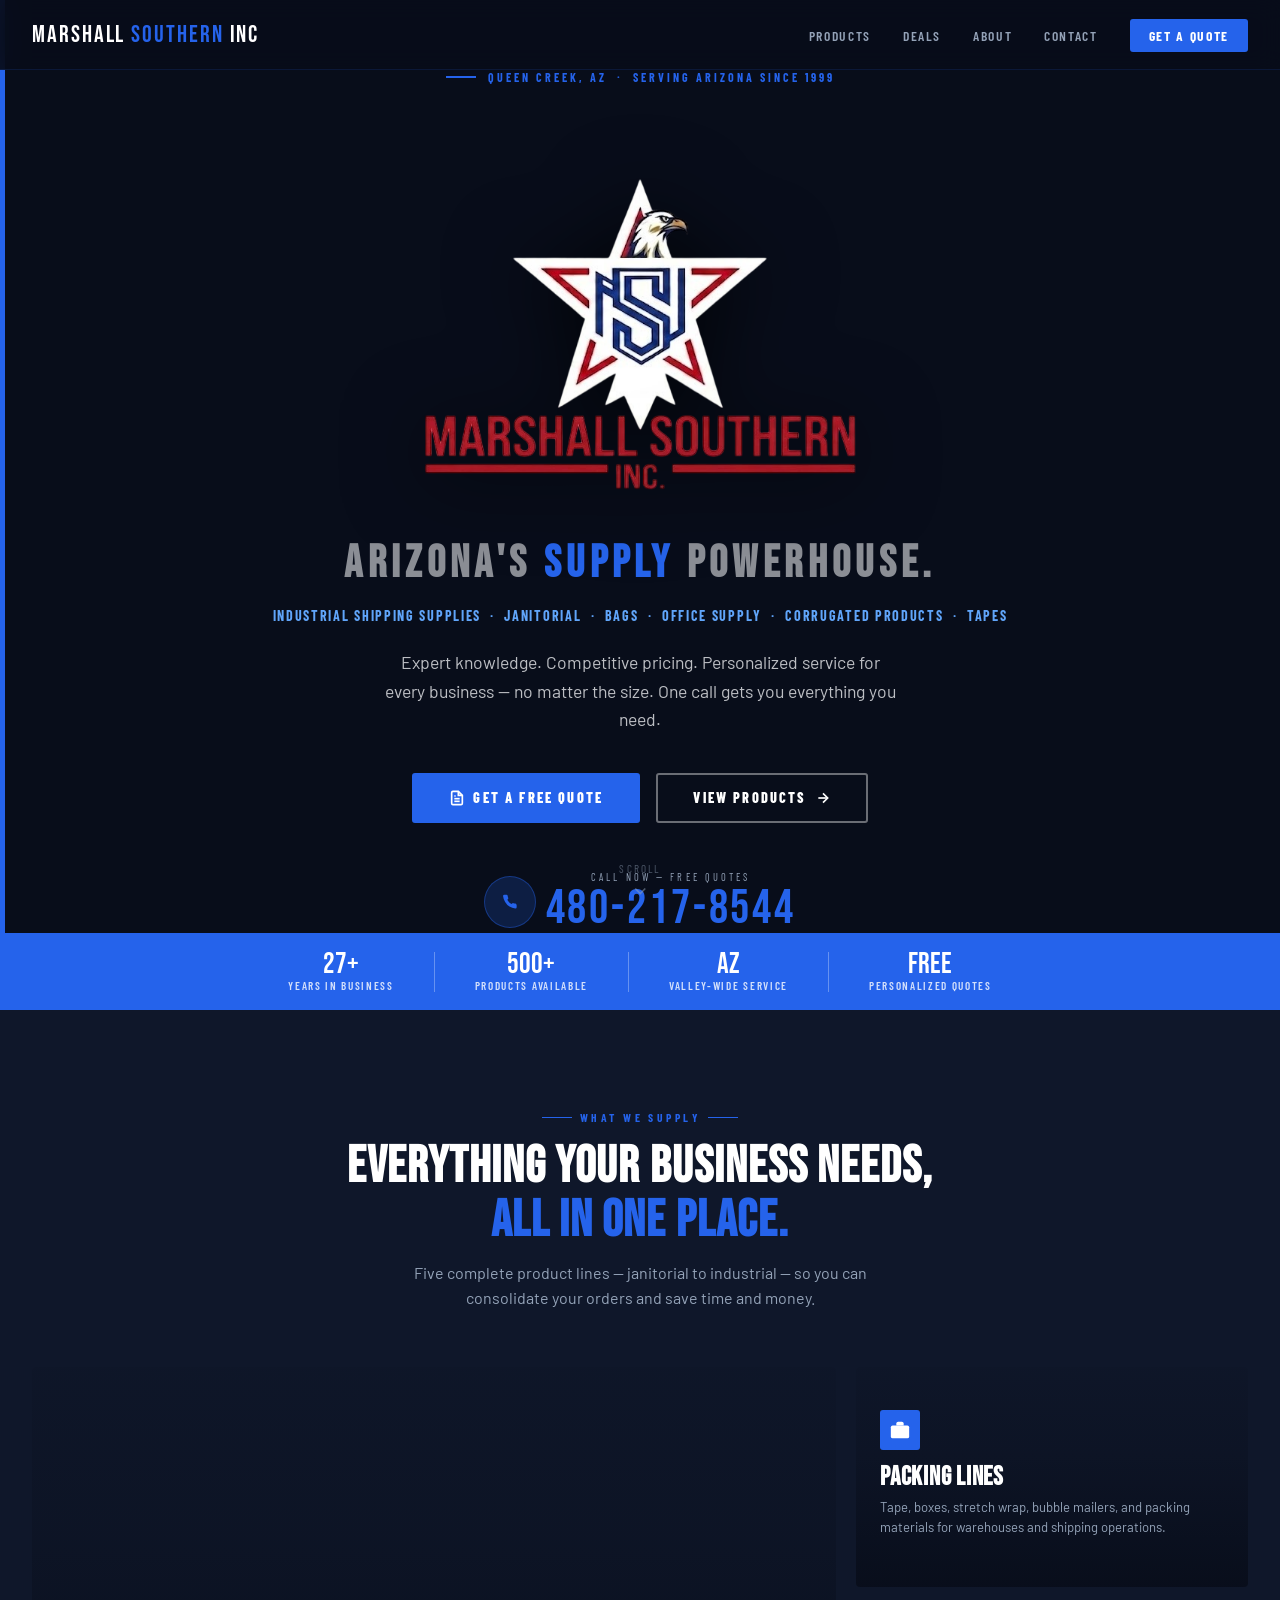
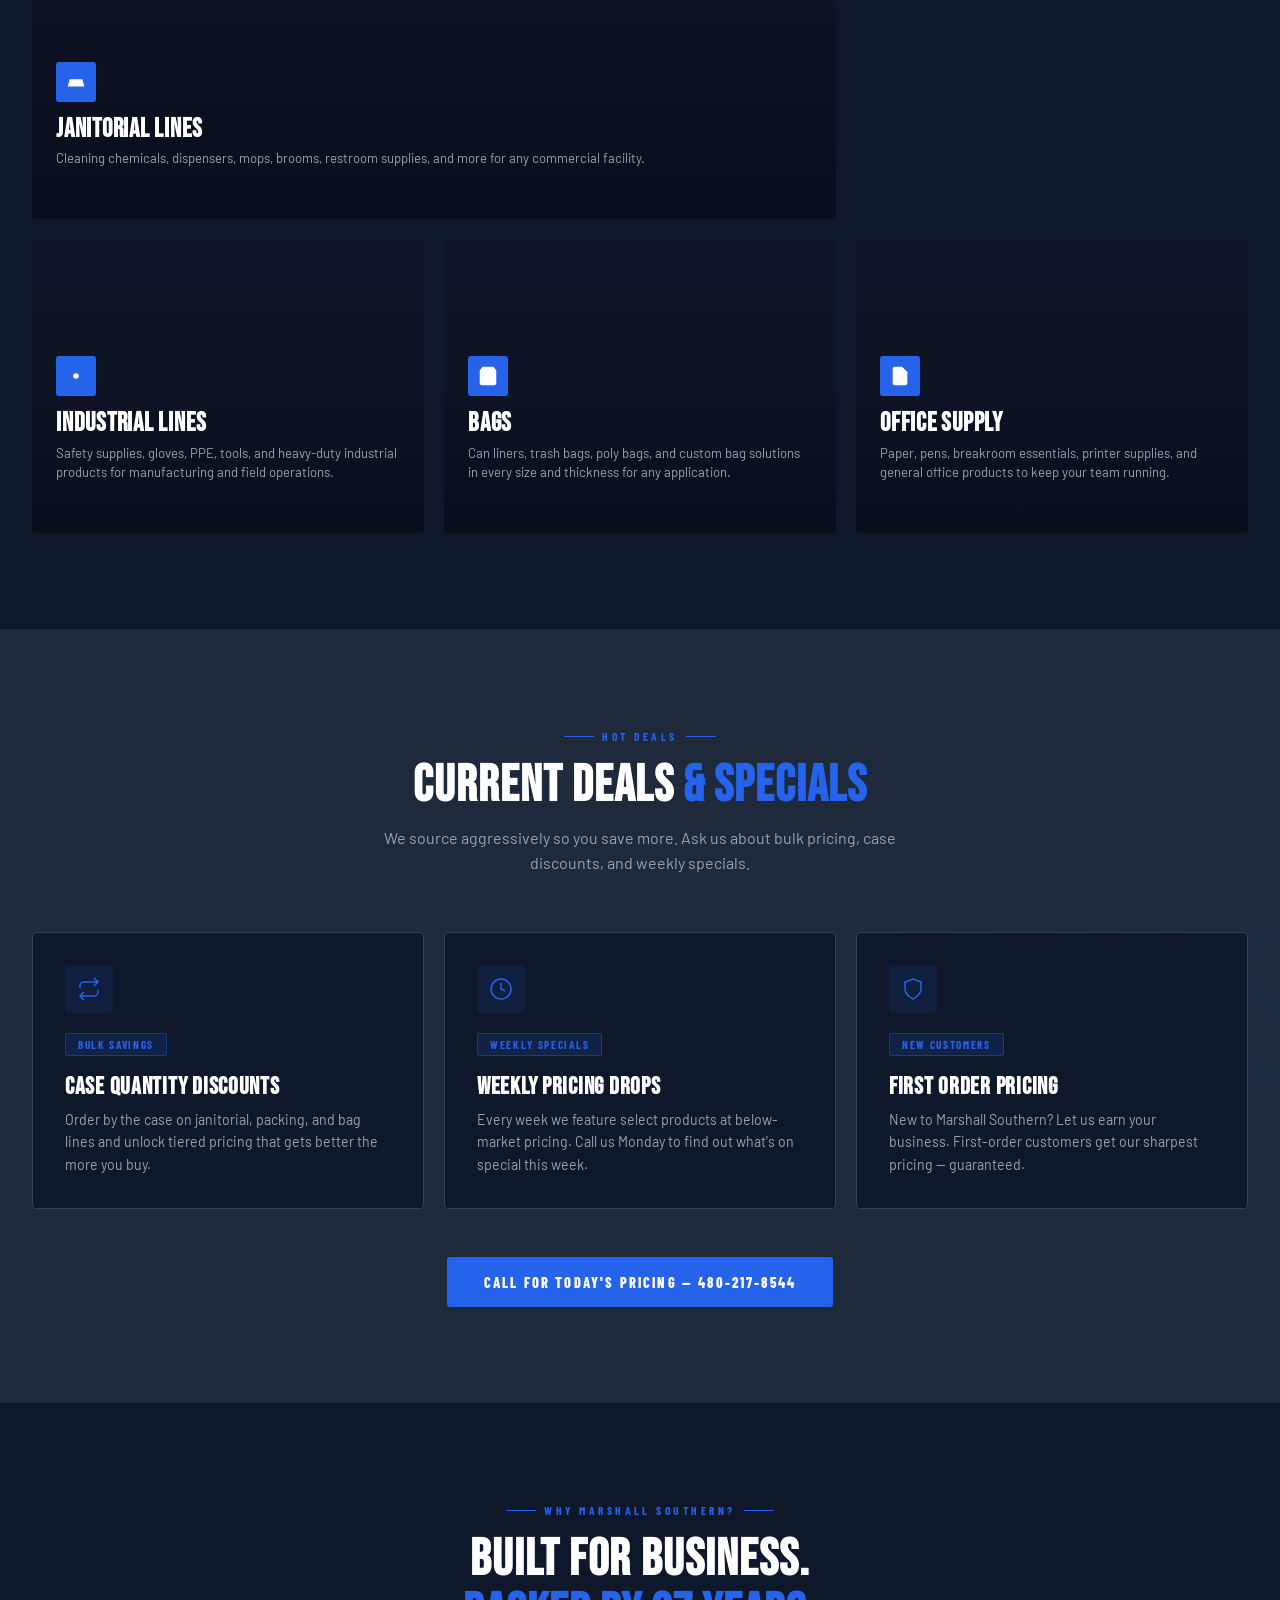
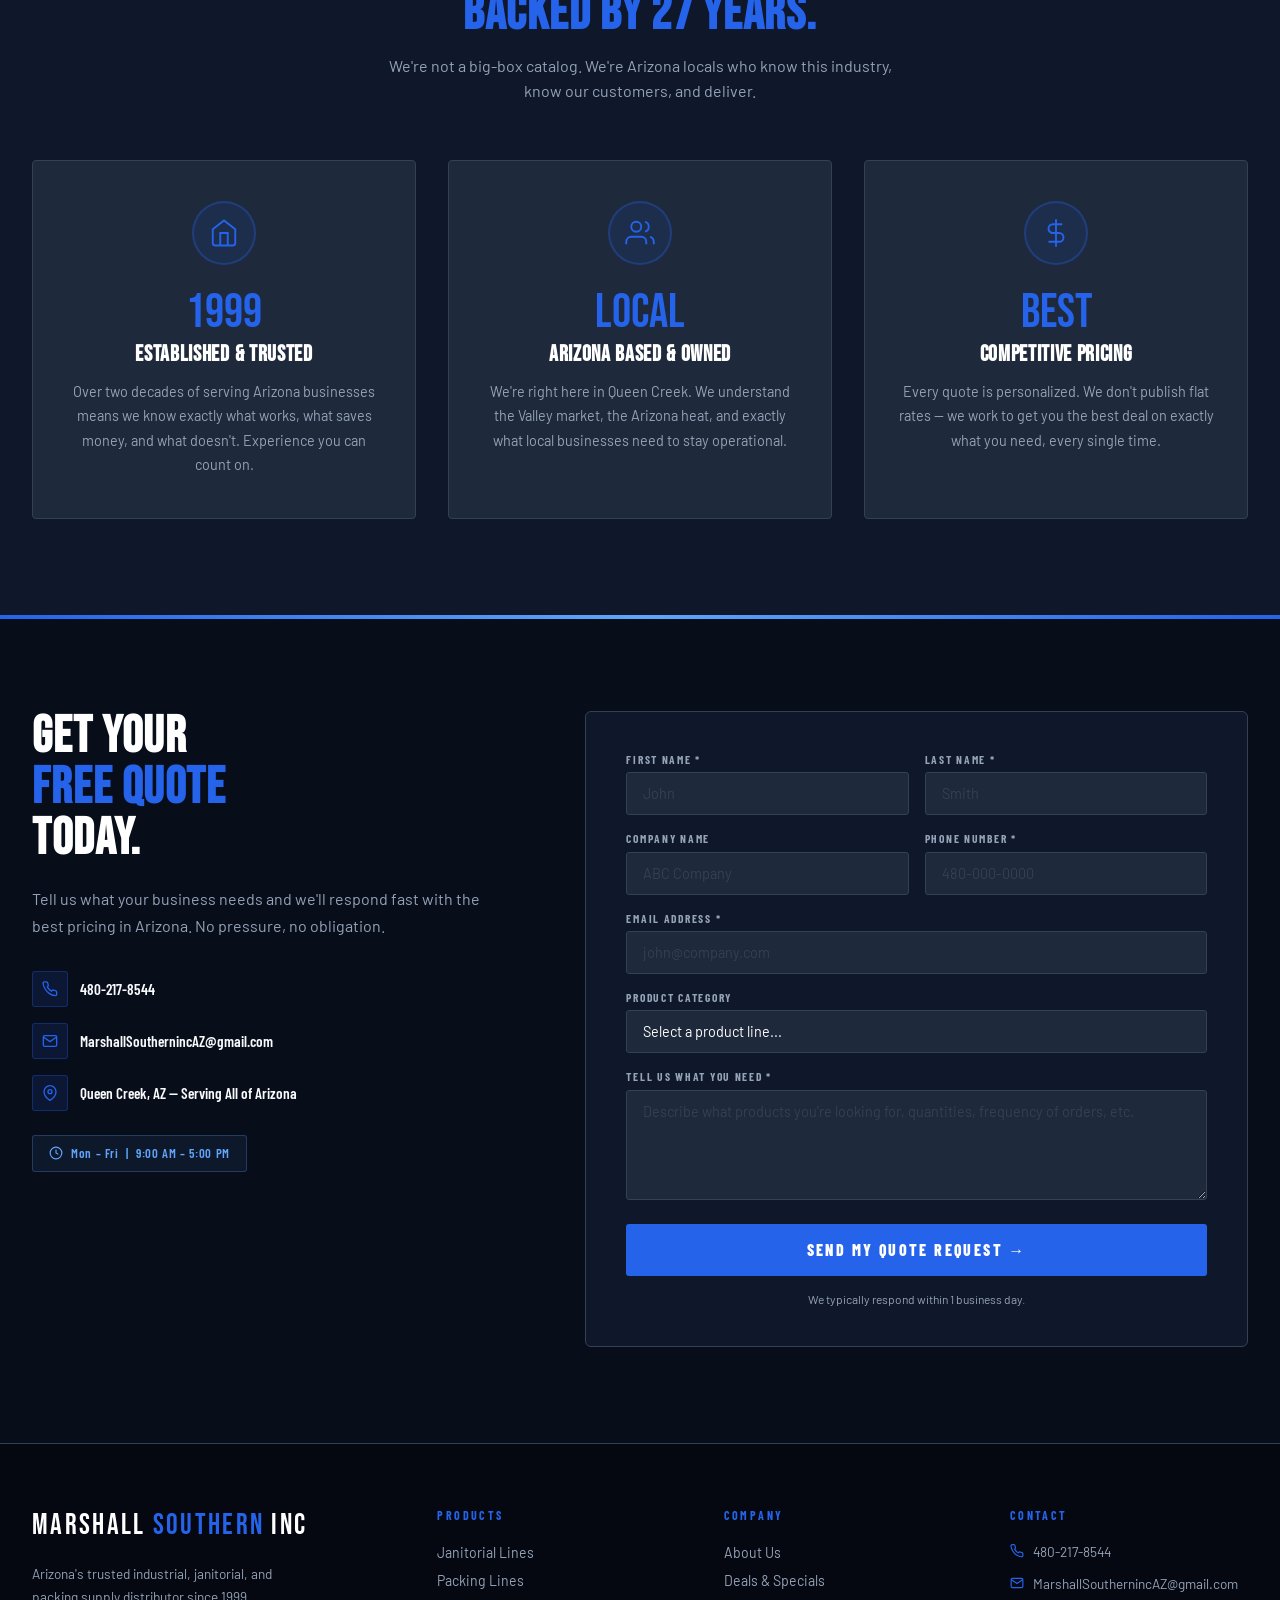
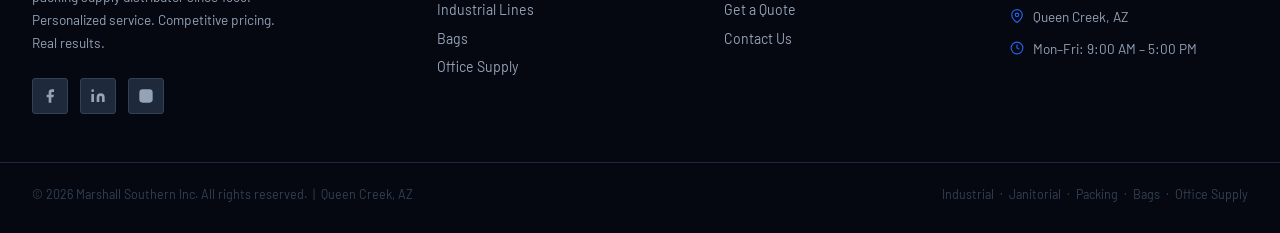
==== index.html @ 09cfb77e "Force hero categories to single line Co-Authored-By: Claude Sonnet 4.6 <noreply@anthropic.com>" ====
<!DOCTYPE html>
<html lang="en">
<head>
  <meta charset="UTF-8">
  <meta name="viewport" content="width=device-width, initial-scale=1.0">

  <!-- ── PRIMARY SEO ── -->
  <title>Marshall Southern Inc | Industrial, Janitorial &amp; Packing Supplies | Queen Creek, AZ</title>
  <meta name="description" content="Marshall Southern Inc is Arizona's trusted industrial, janitorial, and packing supply distributor since 1999. Serving Queen Creek and the entire Valley with competitive pricing and personalized quotes. Call 480-217-8544.">
  <meta name="keywords" content="industrial supply Queen Creek AZ, janitorial supplies Arizona, packing supplies Phoenix, industrial distributor Arizona, cleaning supplies Queen Creek, office supply distributor AZ, bags distributor Arizona, Marshall Southern">
  <meta name="robots" content="index, follow">
  <meta name="author" content="Marshall Southern Inc">
  <link rel="canonical" href="https://marshallsoutherninc.com/">

  <!-- ── GEO / LOCAL SEO ── -->
  <meta name="geo.region" content="US-AZ">
  <meta name="geo.placename" content="Queen Creek, Arizona">
  <meta name="geo.position" content="33.2481;-111.6341">
  <meta name="ICBM" content="33.2481, -111.6341">

  <!-- ── OPEN GRAPH (social sharing) ── -->
  <meta property="og:type" content="website">
  <meta property="og:url" content="https://marshallsoutherninc.com/">
  <meta property="og:title" content="Marshall Southern Inc | Industrial &amp; Janitorial Supply | Queen Creek, AZ">
  <meta property="og:description" content="Arizona's go-to industrial, janitorial, and packing supply distributor since 1999. Competitive pricing. Personalized quotes. Serving the entire Valley from Queen Creek, AZ.">
  <meta property="og:image" content="https://marshallsoutherninc.com/logo.png">
  <meta property="og:site_name" content="Marshall Southern Inc">
  <meta property="og:locale" content="en_US">

  <!-- ── TWITTER CARD ── -->
  <meta name="twitter:card" content="summary_large_image">
  <meta name="twitter:title" content="Marshall Southern Inc | Industrial &amp; Janitorial Supply | Queen Creek, AZ">
  <meta name="twitter:description" content="Arizona's trusted industrial, janitorial, and packing supply distributor since 1999. Call 480-217-8544 for a free personalized quote.">
  <meta name="twitter:image" content="https://marshallsoutherninc.com/logo.png">

  <!-- ── LOCAL BUSINESS SCHEMA (JSON-LD) ── -->
  <script type="application/ld+json">
  {
    "@context": "https://schema.org",
    "@type": "LocalBusiness",
    "@id": "https://marshallsoutherninc.com/",
    "name": "Marshall Southern Inc",
    "description": "Industrial, janitorial, packing, bags, and office supply distributor serving Queen Creek and all of Arizona since 1999. Competitive pricing and personalized quotes for businesses of all sizes.",
    "url": "https://marshallsoutherninc.com/",
    "logo": "https://marshallsoutherninc.com/logo.png",
    "image": "https://marshallsoutherninc.com/logo.png",
    "telephone": "+1-480-217-8544",
    "email": "MarshallSouthernincAZ@gmail.com",
    "foundingDate": "1999",
    "address": {
      "@type": "PostalAddress",
      "addressLocality": "Queen Creek",
      "addressRegion": "AZ",
      "addressCountry": "US"
    },
    "geo": {
      "@type": "GeoCoordinates",
      "latitude": 33.2481,
      "longitude": -111.6341
    },
    "openingHoursSpecification": [
      {
        "@type": "OpeningHoursSpecification",
        "dayOfWeek": ["Monday","Tuesday","Wednesday","Thursday","Friday"],
        "opens": "09:00",
        "closes": "17:00"
      }
    ],
    "areaServed": [
      {"@type": "State", "name": "Arizona"},
      {"@type": "City", "name": "Queen Creek"},
      {"@type": "City", "name": "Phoenix"},
      {"@type": "City", "name": "Mesa"},
      {"@type": "City", "name": "Chandler"},
      {"@type": "City", "name": "Gilbert"},
      {"@type": "City", "name": "Tempe"},
      {"@type": "City", "name": "Scottsdale"}
    ],
    "hasOfferCatalog": {
      "@type": "OfferCatalog",
      "name": "Supply Lines",
      "itemListElement": [
        {"@type": "Offer", "itemOffered": {"@type": "Service", "name": "Janitorial Supplies"}},
        {"@type": "Offer", "itemOffered": {"@type": "Service", "name": "Packing Supplies"}},
        {"@type": "Offer", "itemOffered": {"@type": "Service", "name": "Industrial Supplies"}},
        {"@type": "Offer", "itemOffered": {"@type": "Service", "name": "Bags"}},
        {"@type": "Offer", "itemOffered": {"@type": "Service", "name": "Office Supplies"}}
      ]
    },
    "sameAs": []
  }
  </script>

  <link rel="preconnect" href="https://fonts.googleapis.com">
  <link rel="preconnect" href="https://fonts.gstatic.com" crossorigin>
  <link href="https://fonts.googleapis.com/css2?family=Bebas+Neue&family=Barlow:wght@400;500;600;700;800&family=Barlow+Condensed:wght@600;700;800&display=swap" rel="stylesheet">
  <style>
    *, *::before, *::after { box-sizing: border-box; margin: 0; padding: 0; }

    :root {
      --dark:       #080D1A;
      --dark-2:     #0F172A;
      --dark-3:     #1E293B;
      --dark-4:     #334155;
      --accent:     #2563EB;
      --accent-2:   #60A5FA;
      --light:      #F8FAFC;
      --muted:      #94A3B8;
      --white:      #FFFFFF;
      --font-head:  'Bebas Neue', sans-serif;
      --font-body:  'Barlow', sans-serif;
      --font-cond:  'Barlow Condensed', sans-serif;
    }

    html { scroll-behavior: smooth; }

    body {
      font-family: var(--font-body);
      background: var(--dark);
      color: var(--light);
      overflow-x: hidden;
    }

    a { text-decoration: none; color: inherit; }

    /* ── NAVBAR ── */
    .navbar {
      position: fixed;
      top: 0; left: 0; right: 0;
      z-index: 1000;
      padding: 0 2rem;
      height: 70px;
      display: flex;
      align-items: center;
      background: rgba(8, 13, 26, 0.92);
      backdrop-filter: blur(12px);
      border-bottom: 1px solid rgba(37,99,235,0.15);
      transition: background 0.3s, box-shadow 0.3s;
    }
    .navbar.scrolled {
      background: rgba(8, 13, 26, 0.98);
      box-shadow: 0 2px 40px rgba(0,0,0,0.6);
    }
    .nav-container {
      width: 100%;
      max-width: 1280px;
      margin: 0 auto;
      display: flex;
      align-items: center;
      justify-content: space-between;
    }
    .nav-logo {
      display: flex;
      align-items: center;
    }
    .nav-logo-img {
      height: 54px;
      width: auto;
      display: block;
      background: #fff;
      border-radius: 6px;
      padding: 4px 8px;
    }
    .logo-main {
      font-family: var(--font-head);
      font-size: 1.5rem;
      letter-spacing: 0.08em;
      color: var(--white);
    }
    .logo-main span { color: var(--accent); }
    .logo-sub {
      font-family: var(--font-cond);
      font-size: 0.6rem;
      letter-spacing: 0.35em;
      color: var(--muted);
      padding-left: 2px;
    }
    .nav-links {
      display: flex;
      align-items: center;
      gap: 2rem;
      list-style: none;
    }
    .nav-links a {
      font-family: var(--font-cond);
      font-weight: 600;
      font-size: 0.85rem;
      letter-spacing: 0.12em;
      text-transform: uppercase;
      color: var(--muted);
      transition: color 0.2s;
    }
    .nav-links a:hover { color: var(--white); }
    .nav-cta {
      background: var(--accent) !important;
      color: var(--white) !important;
      padding: 0.5rem 1.2rem;
      border-radius: 3px;
      font-weight: 700 !important;
      transition: background 0.2s !important;
    }
    .nav-cta:hover { background: #1D4ED8 !important; }
    .nav-toggle {
      display: none;
      background: none;
      border: none;
      color: var(--white);
      font-size: 1.6rem;
      cursor: pointer;
    }

    /* ── HERO ── */
    .hero {
      position: relative;
      min-height: 100vh;
      display: flex;
      align-items: center;
      overflow: hidden;
    }
    .hero-bg {
      position: absolute;
      inset: 0;
      background-image: url('https://images.unsplash.com/photo-1553413077-190dd305871c?auto=format&fit=crop&w=1920&q=80');
      background-size: cover;
      background-position: center;
      transform: scale(1.03);
      transition: transform 8s ease;
    }
    .hero-bg.loaded { transform: scale(1); }
    .hero-overlay {
      position: absolute;
      inset: 0;
      background: radial-gradient(
        ellipse at center,
        rgba(8,13,26,0.72) 0%,
        rgba(8,13,26,0.96) 100%
      );
    }
    .hero-accent-bar {
      position: absolute;
      left: 0; top: 0; bottom: 0;
      width: 5px;
      background: var(--accent);
    }
    .hero-content {
      position: relative;
      z-index: 2;
      max-width: 900px;
      margin: 0 auto;
      padding: 0 2rem;
      padding-top: 70px;
      width: 100%;
      text-align: center;
      display: flex;
      flex-direction: column;
      align-items: center;
    }
    .hero-label {
      font-family: var(--font-cond);
      font-weight: 700;
      font-size: 0.75rem;
      letter-spacing: 0.25em;
      color: var(--accent);
      text-transform: uppercase;
      margin-bottom: 1.2rem;
      display: flex;
      align-items: center;
      gap: 0.75rem;
    }
    .hero-label::before {
      content: '';
      display: inline-block;
      width: 30px;
      height: 2px;
      background: var(--accent);
    }
    .hero-title {
      font-family: var(--font-head);
      font-size: clamp(1.4rem, 3.5vw, 2.8rem);
      line-height: 1.1;
      letter-spacing: 0.12em;
      color: rgba(248,250,252,0.55);
      margin-bottom: 1.2rem;
      text-transform: uppercase;
    }
    .hero-title .accent { color: var(--accent); }
    .hero-logo-img {
      width: min(780px, 92%);
      height: auto;
      display: block;
      margin-bottom: 1rem;
      filter: drop-shadow(0 8px 40px rgba(0,0,0,0.7));
      mix-blend-mode: multiply;
    }
    .hero-categories {
      font-family: var(--font-cond);
      font-weight: 700;
      font-size: clamp(0.6rem, 1.1vw, 0.9rem);
      letter-spacing: 0.12em;
      color: var(--accent-2);
      text-transform: uppercase;
      white-space: nowrap;
      margin-bottom: 1.5rem;
    }
    .hero-body {
      font-size: 1.1rem;
      color: rgba(248,250,252,0.75);
      max-width: 520px;
      line-height: 1.6;
      margin-bottom: 2.5rem;
    }
    .hero-ctas {
      display: flex;
      gap: 1rem;
      flex-wrap: wrap;
      margin-bottom: 3rem;
    }
    .btn {
      font-family: var(--font-cond);
      font-weight: 800;
      font-size: 0.9rem;
      letter-spacing: 0.15em;
      text-transform: uppercase;
      padding: 0.9rem 2.2rem;
      border-radius: 3px;
      cursor: pointer;
      border: 2px solid transparent;
      transition: all 0.2s;
      display: inline-flex;
      align-items: center;
      gap: 0.5rem;
    }
    .btn-primary {
      background: var(--accent);
      color: var(--white);
      border-color: var(--accent);
    }
    .btn-primary:hover {
      background: #1D4ED8;
      border-color: #1D4ED8;
      transform: translateY(-2px);
      box-shadow: 0 8px 25px rgba(37,99,235,0.4);
    }
    .btn-ghost {
      background: transparent;
      color: var(--white);
      border-color: rgba(255,255,255,0.4);
    }
    .btn-ghost:hover {
      border-color: var(--white);
      background: rgba(255,255,255,0.08);
      transform: translateY(-2px);
    }
    .hero-phone {
      display: flex;
      align-items: center;
      gap: 0.6rem;
    }
    .hero-phone-label {
      font-family: var(--font-cond);
      font-size: 0.65rem;
      letter-spacing: 0.3em;
      color: var(--muted);
      text-transform: uppercase;
      margin-bottom: 0.15rem;
    }
    .hero-phone a {
      font-family: var(--font-head);
      font-size: clamp(2rem, 4vw, 3rem);
      color: var(--accent);
      letter-spacing: 0.06em;
      line-height: 1;
      transition: color 0.2s;
    }
    .hero-phone a:hover { color: var(--accent-2); }
    .hero-phone-icon {
      width: 52px; height: 52px;
      border-radius: 50%;
      background: rgba(37,99,235,0.2);
      border: 1px solid rgba(37,99,235,0.4);
      display: flex;
      align-items: center;
      justify-content: center;
    }
    .hero-phone-icon svg { width: 16px; height: 16px; fill: var(--accent); }
    .hero-scroll {
      position: absolute;
      bottom: 2rem;
      left: 50%;
      transform: translateX(-50%);
      z-index: 2;
      display: flex;
      flex-direction: column;
      align-items: center;
      gap: 0.4rem;
      opacity: 0.5;
      animation: bounce 2s infinite;
    }
    .hero-scroll span {
      font-family: var(--font-cond);
      font-size: 0.7rem;
      letter-spacing: 0.2em;
      color: var(--muted);
      text-transform: uppercase;
    }
    .hero-scroll svg { width: 20px; height: 20px; stroke: var(--muted); fill: none; }
    @keyframes bounce {
      0%, 100% { transform: translateX(-50%) translateY(0); }
      50% { transform: translateX(-50%) translateY(6px); }
    }

    /* ── TRUST BAR ── */
    .trust-bar {
      background: var(--accent);
      padding: 1.1rem 2rem;
    }
    .trust-container {
      max-width: 1280px;
      margin: 0 auto;
      display: flex;
      align-items: center;
      justify-content: center;
      gap: 0;
      flex-wrap: wrap;
    }
    .trust-item {
      display: flex;
      flex-direction: column;
      align-items: center;
      padding: 0 2.5rem;
      text-align: center;
    }
    .trust-number {
      font-family: var(--font-head);
      font-size: 1.8rem;
      color: var(--white);
      line-height: 1;
    }
    .trust-label {
      font-family: var(--font-cond);
      font-weight: 600;
      font-size: 0.7rem;
      letter-spacing: 0.15em;
      color: rgba(255,255,255,0.8);
      text-transform: uppercase;
    }
    .trust-divider {
      width: 1px;
      height: 40px;
      background: rgba(255,255,255,0.3);
    }

    /* ── SECTION COMMONS ── */
    .section-container {
      max-width: 1280px;
      margin: 0 auto;
      padding: 0 2rem;
    }
    .section-header {
      text-align: center;
      margin-bottom: 3.5rem;
    }
    .section-tag {
      display: inline-block;
      font-family: var(--font-cond);
      font-weight: 700;
      font-size: 0.72rem;
      letter-spacing: 0.3em;
      text-transform: uppercase;
      color: var(--accent);
      margin-bottom: 1rem;
      position: relative;
      padding: 0 1rem;
    }
    .section-tag::before,
    .section-tag::after {
      content: '';
      position: absolute;
      top: 50%;
      width: 30px;
      height: 1px;
      background: var(--accent);
    }
    .section-tag::before { right: 100%; margin-right: -0.5rem; }
    .section-tag::after { left: 100%; margin-left: -0.5rem; }
    .section-header h2 {
      font-family: var(--font-head);
      font-size: clamp(2rem, 4vw, 3.2rem);
      color: var(--white);
      line-height: 1.05;
      letter-spacing: 0.02em;
    }
    .section-header p {
      font-size: 1rem;
      color: var(--muted);
      margin-top: 0.75rem;
      max-width: 520px;
      margin-left: auto;
      margin-right: auto;
      line-height: 1.6;
    }
    .text-accent { color: var(--accent); }

    /* ── PRODUCTS ── */
    .products {
      padding: 6rem 0;
      background: var(--dark-2);
    }
    .products-grid {
      display: grid;
      grid-template-columns: repeat(3, 1fr);
      gap: 1.25rem;
    }
    .product-card {
      position: relative;
      border-radius: 4px;
      overflow: hidden;
      aspect-ratio: 4/3;
      cursor: pointer;
      group: '';
    }
    .product-card:nth-child(1),
    .product-card:nth-child(2) {
      aspect-ratio: 16/9;
    }
    .products-grid .product-card:nth-child(1) { grid-column: span 2; }
    .product-card-bg {
      position: absolute;
      inset: 0;
      background-size: cover;
      background-position: center;
      transition: transform 0.5s ease;
    }
    .product-card:hover .product-card-bg { transform: scale(1.06); }
    .product-card-overlay {
      position: absolute;
      inset: 0;
      background: linear-gradient(to top, rgba(8,13,26,0.92) 0%, rgba(8,13,26,0.3) 60%, rgba(8,13,26,0.1) 100%);
      transition: background 0.3s;
    }
    .product-card:hover .product-card-overlay {
      background: linear-gradient(to top, rgba(8,13,26,0.95) 0%, rgba(8,13,26,0.5) 60%, rgba(8,13,26,0.2) 100%);
    }
    .product-card-content {
      position: absolute;
      bottom: 0; left: 0; right: 0;
      padding: 1.5rem;
      transform: translateY(0);
      transition: transform 0.3s;
    }
    .product-card-icon {
      width: 40px; height: 40px;
      border-radius: 3px;
      background: var(--accent);
      display: flex;
      align-items: center;
      justify-content: center;
      margin-bottom: 0.75rem;
    }
    .product-card-icon svg { width: 22px; height: 22px; fill: var(--white); }
    .product-card h3 {
      font-family: var(--font-head);
      font-size: 1.6rem;
      color: var(--white);
      letter-spacing: 0.03em;
      margin-bottom: 0.3rem;
    }
    .product-card p {
      font-size: 0.82rem;
      color: var(--muted);
      line-height: 1.5;
      margin-bottom: 0.75rem;
    }
    .product-card-link {
      font-family: var(--font-cond);
      font-weight: 700;
      font-size: 0.75rem;
      letter-spacing: 0.15em;
      text-transform: uppercase;
      color: var(--accent);
      display: flex;
      align-items: center;
      gap: 0.4rem;
      opacity: 0;
      transition: opacity 0.3s;
    }
    .product-card-link svg { width: 14px; height: 14px; stroke: currentColor; fill: none; }
    .product-card:hover .product-card-link { opacity: 1; }

    /* ── DEALS ── */
    .deals {
      padding: 6rem 0;
      background: var(--dark-3);
      position: relative;
      overflow: hidden;
    }
    .deals::before {
      content: 'DEALS';
      position: absolute;
      right: -2rem;
      top: 50%;
      transform: translateY(-50%);
      font-family: var(--font-head);
      font-size: 14rem;
      color: rgba(37,99,235,0.04);
      white-space: nowrap;
      pointer-events: none;
    }
    .deals-container {
      max-width: 1280px;
      margin: 0 auto;
      padding: 0 2rem;
    }
    .deals-grid {
      display: grid;
      grid-template-columns: repeat(3, 1fr);
      gap: 1.25rem;
      margin: 3rem 0;
    }
    .deal-card {
      background: var(--dark-2);
      border: 1px solid var(--dark-4);
      border-radius: 4px;
      padding: 2rem;
      position: relative;
      overflow: hidden;
      transition: border-color 0.3s, transform 0.3s;
    }
    .deal-card:hover {
      border-color: var(--accent);
      transform: translateY(-4px);
      box-shadow: 0 12px 40px rgba(37,99,235,0.15);
    }
    .deal-card::before {
      content: '';
      position: absolute;
      top: 0; left: 0; right: 0;
      height: 3px;
      background: var(--accent);
      transform: scaleX(0);
      transform-origin: left;
      transition: transform 0.3s;
    }
    .deal-card:hover::before { transform: scaleX(1); }
    .deal-badge {
      display: inline-block;
      background: rgba(37,99,235,0.15);
      border: 1px solid rgba(37,99,235,0.4);
      color: var(--accent);
      font-family: var(--font-cond);
      font-weight: 700;
      font-size: 0.7rem;
      letter-spacing: 0.15em;
      text-transform: uppercase;
      padding: 0.25rem 0.75rem;
      border-radius: 2px;
      margin-bottom: 1rem;
    }
    .deal-card h3 {
      font-family: var(--font-head);
      font-size: 1.5rem;
      color: var(--white);
      letter-spacing: 0.03em;
      margin-bottom: 0.5rem;
    }
    .deal-card p {
      font-size: 0.88rem;
      color: var(--muted);
      line-height: 1.6;
    }
    .deal-icon {
      width: 48px; height: 48px;
      margin-bottom: 1.25rem;
      background: rgba(37,99,235,0.1);
      border-radius: 4px;
      display: flex;
      align-items: center;
      justify-content: center;
    }
    .deal-icon svg { width: 24px; height: 24px; stroke: var(--accent); fill: none; stroke-width: 1.5; }
    .deals-cta { text-align: center; }

    /* ── WHY ── */
    .why {
      padding: 6rem 0;
      background: var(--dark-2);
    }
    .why-grid {
      display: grid;
      grid-template-columns: repeat(3, 1fr);
      gap: 2rem;
    }
    .why-card {
      text-align: center;
      padding: 2.5rem 2rem;
      background: var(--dark-3);
      border-radius: 4px;
      border: 1px solid var(--dark-4);
      transition: border-color 0.3s, transform 0.3s;
    }
    .why-card:hover {
      border-color: rgba(37,99,235,0.4);
      transform: translateY(-4px);
    }
    .why-icon {
      width: 64px; height: 64px;
      border-radius: 50%;
      background: rgba(37,99,235,0.1);
      border: 2px solid rgba(37,99,235,0.3);
      display: flex;
      align-items: center;
      justify-content: center;
      margin: 0 auto 1.5rem;
    }
    .why-icon svg { width: 30px; height: 30px; stroke: var(--accent); fill: none; stroke-width: 1.5; }
    .why-number {
      font-family: var(--font-head);
      font-size: 3rem;
      color: var(--accent);
      line-height: 1;
      margin-bottom: 0.25rem;
    }
    .why-card h3 {
      font-family: var(--font-head);
      font-size: 1.4rem;
      color: var(--white);
      letter-spacing: 0.03em;
      margin-bottom: 0.75rem;
    }
    .why-card p {
      font-size: 0.9rem;
      color: var(--muted);
      line-height: 1.7;
    }

    /* ── QUOTE FORM ── */
    .quote {
      padding: 6rem 0;
      background: var(--dark);
      position: relative;
    }
    .quote::after {
      content: '';
      position: absolute;
      top: 0; left: 0; right: 0;
      height: 4px;
      background: linear-gradient(90deg, var(--accent), var(--accent-2), var(--accent));
    }
    .quote-inner {
      display: grid;
      grid-template-columns: 1fr 1.4fr;
      gap: 5rem;
      align-items: start;
    }
    .quote-text h2 {
      font-family: var(--font-head);
      font-size: clamp(2.5rem, 4vw, 3.5rem);
      color: var(--white);
      line-height: 1;
      letter-spacing: 0.02em;
      margin-bottom: 1.25rem;
    }
    .quote-text p {
      font-size: 1rem;
      color: var(--muted);
      line-height: 1.7;
      margin-bottom: 2rem;
    }
    .contact-details {
      display: flex;
      flex-direction: column;
      gap: 1rem;
    }
    .contact-row {
      display: flex;
      align-items: center;
      gap: 0.75rem;
    }
    .contact-row-icon {
      width: 36px; height: 36px;
      border-radius: 3px;
      background: rgba(37,99,235,0.12);
      border: 1px solid rgba(37,99,235,0.3);
      display: flex;
      align-items: center;
      justify-content: center;
      flex-shrink: 0;
    }
    .contact-row-icon svg { width: 16px; height: 16px; stroke: var(--accent); fill: none; stroke-width: 2; }
    .contact-row span {
      font-family: var(--font-cond);
      font-weight: 600;
      font-size: 0.95rem;
      color: var(--light);
    }
    .contact-row a {
      font-family: var(--font-cond);
      font-weight: 600;
      font-size: 0.95rem;
      color: var(--light);
      transition: color 0.2s;
    }
    .contact-row a:hover { color: var(--accent); }
    .hours-badge {
      margin-top: 1.5rem;
      display: inline-flex;
      align-items: center;
      gap: 0.5rem;
      background: rgba(96,165,250,0.08);
      border: 1px solid rgba(96,165,250,0.25);
      border-radius: 3px;
      padding: 0.6rem 1rem;
    }
    .hours-badge svg { width: 14px; height: 14px; stroke: var(--accent-2); fill: none; stroke-width: 2; }
    .hours-badge span {
      font-family: var(--font-cond);
      font-weight: 600;
      font-size: 0.8rem;
      letter-spacing: 0.05em;
      color: var(--accent-2);
    }
    .quote-form {
      background: var(--dark-2);
      border: 1px solid var(--dark-4);
      border-radius: 6px;
      padding: 2.5rem;
    }
    .form-row {
      display: grid;
      grid-template-columns: 1fr 1fr;
      gap: 1rem;
    }
    .form-group {
      display: flex;
      flex-direction: column;
      gap: 0.4rem;
      margin-bottom: 1rem;
    }
    .form-group.full { grid-column: span 2; }
    .form-group label {
      font-family: var(--font-cond);
      font-weight: 700;
      font-size: 0.72rem;
      letter-spacing: 0.15em;
      text-transform: uppercase;
      color: var(--muted);
    }
    .form-group input,
    .form-group select,
    .form-group textarea {
      background: var(--dark-3);
      border: 1px solid var(--dark-4);
      border-radius: 3px;
      padding: 0.75rem 1rem;
      color: var(--white);
      font-family: var(--font-body);
      font-size: 0.9rem;
      transition: border-color 0.2s, box-shadow 0.2s;
      outline: none;
      width: 100%;
    }
    .form-group input:focus,
    .form-group select:focus,
    .form-group textarea:focus {
      border-color: var(--accent);
      box-shadow: 0 0 0 3px rgba(37,99,235,0.12);
    }
    .form-group select {
      appearance: none;
      cursor: pointer;
    }
    .form-group textarea {
      resize: vertical;
      min-height: 110px;
    }
    .form-group input::placeholder,
    .form-group textarea::placeholder { color: var(--dark-4); }
    .form-submit {
      width: 100%;
      padding: 1rem;
      background: var(--accent);
      color: var(--white);
      border: none;
      border-radius: 3px;
      font-family: var(--font-cond);
      font-weight: 800;
      font-size: 1rem;
      letter-spacing: 0.15em;
      text-transform: uppercase;
      cursor: pointer;
      transition: background 0.2s, transform 0.2s, box-shadow 0.2s;
      margin-top: 0.5rem;
    }
    .form-submit:hover {
      background: #1D4ED8;
      transform: translateY(-2px);
      box-shadow: 0 8px 25px rgba(37,99,235,0.35);
    }
    .form-submit:active { transform: translateY(0); }
    .form-note {
      text-align: center;
      margin-top: 1rem;
      font-size: 0.75rem;
      color: var(--muted);
    }

    /* ── FOOTER ── */
    .footer {
      background: #050810;
      border-top: 1px solid var(--dark-4);
      padding: 4rem 0 2rem;
    }
    .footer-grid {
      max-width: 1280px;
      margin: 0 auto;
      padding: 0 2rem;
      display: grid;
      grid-template-columns: 1.5fr 1fr 1fr 1fr;
      gap: 3rem;
      margin-bottom: 3rem;
    }
    .footer-brand .logo-main { font-size: 1.7rem; }
    .footer-brand p {
      font-size: 0.85rem;
      color: var(--muted);
      line-height: 1.7;
      margin-top: 1rem;
      margin-bottom: 1.5rem;
      max-width: 260px;
    }
    .footer-social {
      display: flex;
      gap: 0.75rem;
    }
    .social-link {
      width: 36px; height: 36px;
      border-radius: 3px;
      background: var(--dark-3);
      border: 1px solid var(--dark-4);
      display: flex;
      align-items: center;
      justify-content: center;
      transition: border-color 0.2s, background 0.2s;
    }
    .social-link:hover {
      border-color: var(--accent);
      background: rgba(37,99,235,0.1);
    }
    .social-link svg { width: 16px; height: 16px; fill: var(--muted); transition: fill 0.2s; }
    .social-link:hover svg { fill: var(--accent); }
    .footer-col h4 {
      font-family: var(--font-cond);
      font-weight: 700;
      font-size: 0.75rem;
      letter-spacing: 0.2em;
      text-transform: uppercase;
      color: var(--accent);
      margin-bottom: 1.25rem;
    }
    .footer-col ul { list-style: none; display: flex; flex-direction: column; gap: 0.6rem; }
    .footer-col ul li a {
      font-size: 0.88rem;
      color: var(--muted);
      transition: color 0.2s;
    }
    .footer-col ul li a:hover { color: var(--white); }
    .footer-contact-item {
      display: flex;
      align-items: flex-start;
      gap: 0.6rem;
      margin-bottom: 0.75rem;
    }
    .footer-contact-item svg { width: 14px; height: 14px; stroke: var(--accent); fill: none; stroke-width: 2; margin-top: 2px; flex-shrink: 0; }
    .footer-contact-item span,
    .footer-contact-item a {
      font-size: 0.85rem;
      color: var(--muted);
      line-height: 1.5;
      transition: color 0.2s;
    }
    .footer-contact-item a:hover { color: var(--white); }
    .footer-bottom {
      max-width: 1280px;
      margin: 0 auto;
      padding: 1.5rem 2rem 0;
      border-top: 1px solid var(--dark-3);
      display: flex;
      align-items: center;
      justify-content: space-between;
      flex-wrap: wrap;
      gap: 1rem;
    }
    .footer-bottom p {
      font-size: 0.78rem;
      color: var(--dark-4);
    }
    .footer-bottom a { color: var(--accent); transition: color 0.2s; }
    .footer-bottom a:hover { color: var(--accent-2); }

    /* ── SUCCESS MESSAGE ── */
    .form-success {
      display: none;
      text-align: center;
      padding: 3rem 2rem;
    }
    .form-success svg { width: 60px; height: 60px; stroke: var(--accent); fill: none; stroke-width: 1.5; margin-bottom: 1rem; }
    .form-success h3 {
      font-family: var(--font-head);
      font-size: 2rem;
      color: var(--white);
      margin-bottom: 0.5rem;
    }
    .form-success p { color: var(--muted); }

    /* ── RESPONSIVE ── */
    @media (max-width: 1024px) {
      .products-grid { grid-template-columns: repeat(2, 1fr); }
      .products-grid .product-card:nth-child(1) { grid-column: span 2; }
      .footer-grid { grid-template-columns: 1fr 1fr; gap: 2rem; }
    }

    @media (max-width: 768px) {
      .nav-links {
        display: none;
        position: fixed;
        top: 70px; left: 0; right: 0; bottom: 0;
        background: rgba(8,13,26,0.98);
        flex-direction: column;
        align-items: center;
        justify-content: center;
        gap: 2rem;
        z-index: 999;
      }
      .nav-links.open { display: flex; }
      .nav-links a { font-size: 1.2rem; }
      .nav-toggle { display: block; }
      .hero-title { font-size: clamp(3rem, 12vw, 5rem); }
      .trust-container { gap: 0; }
      .trust-item { padding: 0 1.2rem; }
      .trust-divider { display: none; }
      .products-grid { grid-template-columns: 1fr; }
      .products-grid .product-card:nth-child(1) { grid-column: span 1; }
      .deals-grid { grid-template-columns: 1fr; }
      .why-grid { grid-template-columns: 1fr; }
      .quote-inner { grid-template-columns: 1fr; gap: 2.5rem; }
      .form-row { grid-template-columns: 1fr; }
      .form-group.full { grid-column: span 1; }
      .footer-grid { grid-template-columns: 1fr; gap: 2rem; }
      .footer-bottom { flex-direction: column; text-align: center; }
    }

    @media (max-width: 480px) {
      .hero-ctas { flex-direction: column; }
      .btn { text-align: center; justify-content: center; }
    }
  </style>
</head>
<body>

<!-- ══════════════════════════════════════
     NAVBAR
══════════════════════════════════════ -->
<nav class="navbar" id="navbar">
  <div class="nav-container">
    <a href="#home" class="nav-logo">
      <div class="logo-main">MARSHALL <span>SOUTHERN</span> INC</div>
    </a>
    <button class="nav-toggle" id="navToggle" aria-label="Toggle menu">
      <svg width="24" height="24" viewBox="0 0 24 24" fill="none" stroke="currentColor" stroke-width="2">
        <line x1="3" y1="6" x2="21" y2="6"/><line x1="3" y1="12" x2="21" y2="12"/><line x1="3" y1="18" x2="21" y2="18"/>
      </svg>
    </button>
    <ul class="nav-links" id="navLinks">
      <li><a href="#products">Products</a></li>
      <li><a href="#deals">Deals</a></li>
      <li><a href="#about">About</a></li>
      <li><a href="#quote">Contact</a></li>
      <li><a href="#quote" class="nav-cta">Get a Quote</a></li>
    </ul>
  </div>
</nav>

<!-- ══════════════════════════════════════
     HERO
══════════════════════════════════════ -->
<section class="hero" id="home">
  <div class="hero-bg" id="heroBg"></div>
  <div class="hero-overlay"></div>
  <div class="hero-accent-bar"></div>
  <div class="hero-content">
    <div class="hero-label">Queen Creek, AZ &nbsp;·&nbsp; Serving Arizona Since 1999</div>
    <img src="logo-full.png" alt="Marshall Southern Inc" class="hero-logo-img">
    <h1 class="hero-title">ARIZONA'S <span class="accent">SUPPLY</span> POWERHOUSE.</h1>
    <p class="hero-categories">Industrial Shipping Supplies &nbsp;·&nbsp; Janitorial &nbsp;·&nbsp; Bags &nbsp;·&nbsp; Office Supply &nbsp;·&nbsp; Corrugated Products &nbsp;·&nbsp; Tapes</p>
    <p class="hero-body">
      Expert knowledge. Competitive pricing. Personalized service for every business — no matter the size. One call gets you everything you need.
    </p>
    <div class="hero-ctas">
      <a href="#quote" class="btn btn-primary">
        <svg width="16" height="16" viewBox="0 0 24 24" fill="none" stroke="currentColor" stroke-width="2.5"><path d="M14 2H6a2 2 0 0 0-2 2v16a2 2 0 0 0 2 2h12a2 2 0 0 0 2-2V8z"/><polyline points="14 2 14 8 20 8"/><line x1="16" y1="13" x2="8" y2="13"/><line x1="16" y1="17" x2="8" y2="17"/><polyline points="10 9 9 9 8 9"/></svg>
        GET A FREE QUOTE
      </a>
      <a href="#products" class="btn btn-ghost">
        VIEW PRODUCTS
        <svg width="16" height="16" viewBox="0 0 24 24" fill="none" stroke="currentColor" stroke-width="2.5"><line x1="5" y1="12" x2="19" y2="12"/><polyline points="12 5 19 12 12 19"/></svg>
      </a>
    </div>
    <div class="hero-phone">
      <div class="hero-phone-icon">
        <svg viewBox="0 0 24 24"><path d="M22 16.92v3a2 2 0 0 1-2.18 2 19.79 19.79 0 0 1-8.63-3.07A19.5 19.5 0 0 1 4.69 12 19.79 19.79 0 0 1 1.61 3.4 2 2 0 0 1 3.6 1.21h3a2 2 0 0 1 2 1.72c.127.96.361 1.903.7 2.81a2 2 0 0 1-.45 2.11L7.91 8.81a16 16 0 0 0 6.29 6.29l.95-.96a2 2 0 0 1 2.11-.45c.907.339 1.85.573 2.81.7a2 2 0 0 1 1.72 2.03z"/></svg>
      </div>
      <div>
        <div class="hero-phone-label">Call Now — Free Quotes</div>
        <a href="tel:+14802178544">480-217-8544</a>
      </div>
    </div>
  </div>
  <div class="hero-scroll">
    <span>Scroll</span>
    <svg viewBox="0 0 24 24" stroke-width="2"><polyline points="6 9 12 15 18 9"/></svg>
  </div>
</section>

<!-- ══════════════════════════════════════
     TRUST BAR
══════════════════════════════════════ -->
<div class="trust-bar">
  <div class="trust-container">
    <div class="trust-item">
      <span class="trust-number">27+</span>
      <span class="trust-label">Years in Business</span>
    </div>
    <div class="trust-divider"></div>
    <div class="trust-item">
      <span class="trust-number">500+</span>
      <span class="trust-label">Products Available</span>
    </div>
    <div class="trust-divider"></div>
    <div class="trust-item">
      <span class="trust-number">AZ</span>
      <span class="trust-label">Valley-Wide Service</span>
    </div>
    <div class="trust-divider"></div>
    <div class="trust-item">
      <span class="trust-number">FREE</span>
      <span class="trust-label">Personalized Quotes</span>
    </div>
  </div>
</div>

<!-- ══════════════════════════════════════
     PRODUCTS
══════════════════════════════════════ -->
<section class="products" id="products">
  <div class="section-container">
    <div class="section-header">
      <span class="section-tag">What We Supply</span>
      <h2>Everything Your Business Needs,<br><span class="text-accent">All in One Place.</span></h2>
      <p>Five complete product lines — janitorial to industrial — so you can consolidate your orders and save time and money.</p>
    </div>
    <div class="products-grid">

      <!-- Janitorial — spans 2 columns -->
      <div class="product-card">
        <div class="product-card-bg" style="background-image:url('https://images.unsplash.com/photo-1504917595217-d4dc5ebe6122?auto=format&fit=crop&w=1200&q=80')"></div>
        <div class="product-card-overlay"></div>
        <div class="product-card-content">
          <div class="product-card-icon">
            <svg viewBox="0 0 24 24"><path d="M3 17l2-8h14l2 8H3z"/><path d="M12 9V5M8 5h8"/></svg>
          </div>
          <h3>JANITORIAL LINES</h3>
          <p>Cleaning chemicals, dispensers, mops, brooms, restroom supplies, and more for any commercial facility.</p>
          <span class="product-card-link">
            Request Quote
            <svg viewBox="0 0 24 24" stroke-width="2.5"><line x1="5" y1="12" x2="19" y2="12"/><polyline points="12 5 19 12 12 19"/></svg>
          </span>
        </div>
      </div>

      <!-- Packing -->
      <div class="product-card">
        <div class="product-card-bg" style="background-image:url('https://images.unsplash.com/photo-1586528116311-ad8dd3c8310d?auto=format&fit=crop&w=800&q=80')"></div>
        <div class="product-card-overlay"></div>
        <div class="product-card-content">
          <div class="product-card-icon">
            <svg viewBox="0 0 24 24"><rect x="2" y="7" width="20" height="14" rx="2"/><path d="M16 7V5a2 2 0 0 0-2-2h-4a2 2 0 0 0-2 2v2"/><line x1="12" y1="12" x2="12" y2="16"/><line x1="10" y1="14" x2="14" y2="14"/></svg>
          </div>
          <h3>PACKING LINES</h3>
          <p>Tape, boxes, stretch wrap, bubble mailers, and packing materials for warehouses and shipping operations.</p>
          <span class="product-card-link">
            Request Quote
            <svg viewBox="0 0 24 24" stroke-width="2.5"><line x1="5" y1="12" x2="19" y2="12"/><polyline points="12 5 19 12 12 19"/></svg>
          </span>
        </div>
      </div>

      <!-- Industrial -->
      <div class="product-card">
        <div class="product-card-bg" style="background-image:url('https://images.unsplash.com/photo-1740657254989-42fe9c3b8cce?auto=format&fit=crop&w=800&q=80')"></div>
        <div class="product-card-overlay"></div>
        <div class="product-card-content">
          <div class="product-card-icon">
            <svg viewBox="0 0 24 24"><circle cx="12" cy="12" r="3"/><path d="M12 1v4M12 19v4M4.22 4.22l2.83 2.83M16.95 16.95l2.83 2.83M1 12h4M19 12h4M4.22 19.78l2.83-2.83M16.95 7.05l2.83-2.83"/></svg>
          </div>
          <h3>INDUSTRIAL LINES</h3>
          <p>Safety supplies, gloves, PPE, tools, and heavy-duty industrial products for manufacturing and field operations.</p>
          <span class="product-card-link">
            Request Quote
            <svg viewBox="0 0 24 24" stroke-width="2.5"><line x1="5" y1="12" x2="19" y2="12"/><polyline points="12 5 19 12 12 19"/></svg>
          </span>
        </div>
      </div>

      <!-- Bags -->
      <div class="product-card">
        <div class="product-card-bg" style="background-image:url('https://images.unsplash.com/photo-1578916171728-46686eac8d58?auto=format&fit=crop&w=800&q=80')"></div>
        <div class="product-card-overlay"></div>
        <div class="product-card-content">
          <div class="product-card-icon">
            <svg viewBox="0 0 24 24"><path d="M6 2L3 6v14a2 2 0 0 0 2 2h14a2 2 0 0 0 2-2V6l-3-4z"/><line x1="3" y1="6" x2="21" y2="6"/><path d="M16 10a4 4 0 0 1-8 0"/></svg>
          </div>
          <h3>BAGS</h3>
          <p>Can liners, trash bags, poly bags, and custom bag solutions in every size and thickness for any application.</p>
          <span class="product-card-link">
            Request Quote
            <svg viewBox="0 0 24 24" stroke-width="2.5"><line x1="5" y1="12" x2="19" y2="12"/><polyline points="12 5 19 12 12 19"/></svg>
          </span>
        </div>
      </div>

      <!-- Office Supply -->
      <div class="product-card">
        <div class="product-card-bg" style="background-image:url('https://images.unsplash.com/photo-1497366216548-37526070297c?auto=format&fit=crop&w=800&q=80')"></div>
        <div class="product-card-overlay"></div>
        <div class="product-card-content">
          <div class="product-card-icon">
            <svg viewBox="0 0 24 24"><path d="M14 2H6a2 2 0 0 0-2 2v16a2 2 0 0 0 2 2h12a2 2 0 0 0 2-2V8z"/><polyline points="14 2 14 8 20 8"/><line x1="16" y1="13" x2="8" y2="13"/><line x1="16" y1="17" x2="8" y2="17"/><polyline points="10 9 9 9 8 9"/></svg>
          </div>
          <h3>OFFICE SUPPLY</h3>
          <p>Paper, pens, breakroom essentials, printer supplies, and general office products to keep your team running.</p>
          <span class="product-card-link">
            Request Quote
            <svg viewBox="0 0 24 24" stroke-width="2.5"><line x1="5" y1="12" x2="19" y2="12"/><polyline points="12 5 19 12 12 19"/></svg>
          </span>
        </div>
      </div>

    </div><!-- end products-grid -->
  </div>
</section>

<!-- ══════════════════════════════════════
     DEALS
══════════════════════════════════════ -->
<section class="deals" id="deals">
  <div class="deals-container">
    <div class="section-header">
      <span class="section-tag">Hot Deals</span>
      <h2>Current Deals <span class="text-accent">&amp; Specials</span></h2>
      <p>We source aggressively so you save more. Ask us about bulk pricing, case discounts, and weekly specials.</p>
    </div>
    <div class="deals-grid">

      <div class="deal-card">
        <div class="deal-icon">
          <svg viewBox="0 0 24 24"><polyline points="17 1 21 5 17 9"/><path d="M3 11V9a4 4 0 0 1 4-4h14"/><polyline points="7 23 3 19 7 15"/><path d="M21 13v2a4 4 0 0 1-4 4H3"/></svg>
        </div>
        <div class="deal-badge">Bulk Savings</div>
        <h3>CASE QUANTITY DISCOUNTS</h3>
        <p>Order by the case on janitorial, packing, and bag lines and unlock tiered pricing that gets better the more you buy.</p>
      </div>

      <div class="deal-card">
        <div class="deal-icon">
          <svg viewBox="0 0 24 24"><circle cx="12" cy="12" r="10"/><polyline points="12 6 12 12 16 14"/></svg>
        </div>
        <div class="deal-badge">Weekly Specials</div>
        <h3>WEEKLY PRICING DROPS</h3>
        <p>Every week we feature select products at below-market pricing. Call us Monday to find out what's on special this week.</p>
      </div>

      <div class="deal-card">
        <div class="deal-icon">
          <svg viewBox="0 0 24 24"><path d="M12 22s8-4 8-10V5l-8-3-8 3v7c0 6 8 10 8 10z"/></svg>
        </div>
        <div class="deal-badge">New Customers</div>
        <h3>FIRST ORDER PRICING</h3>
        <p>New to Marshall Southern? Let us earn your business. First-order customers get our sharpest pricing — guaranteed.</p>
      </div>

    </div>
    <div class="deals-cta">
      <a href="tel:+14802178544" class="btn btn-primary">CALL FOR TODAY'S PRICING — 480-217-8544</a>
    </div>
  </div>
</section>

<!-- ══════════════════════════════════════
     WHY MSI
══════════════════════════════════════ -->
<section class="why" id="about">
  <div class="section-container">
    <div class="section-header">
      <span class="section-tag">Why Marshall Southern?</span>
      <h2>Built for Business.<br><span class="text-accent">Backed by 27 Years.</span></h2>
      <p>We're not a big-box catalog. We're Arizona locals who know this industry, know our customers, and deliver.</p>
    </div>
    <div class="why-grid">

      <div class="why-card">
        <div class="why-icon">
          <svg viewBox="0 0 24 24"><path d="M3 9l9-7 9 7v11a2 2 0 0 1-2 2H5a2 2 0 0 1-2-2z"/><polyline points="9 22 9 12 15 12 15 22"/></svg>
        </div>
        <div class="why-number">1999</div>
        <h3>ESTABLISHED & TRUSTED</h3>
        <p>Over two decades of serving Arizona businesses means we know exactly what works, what saves money, and what doesn't. Experience you can count on.</p>
      </div>

      <div class="why-card">
        <div class="why-icon">
          <svg viewBox="0 0 24 24"><path d="M17 21v-2a4 4 0 0 0-4-4H5a4 4 0 0 0-4 4v2"/><circle cx="9" cy="7" r="4"/><path d="M23 21v-2a4 4 0 0 0-3-3.87"/><path d="M16 3.13a4 4 0 0 1 0 7.75"/></svg>
        </div>
        <div class="why-number">LOCAL</div>
        <h3>ARIZONA BASED &amp; OWNED</h3>
        <p>We're right here in Queen Creek. We understand the Valley market, the Arizona heat, and exactly what local businesses need to stay operational.</p>
      </div>

      <div class="why-card">
        <div class="why-icon">
          <svg viewBox="0 0 24 24"><line x1="12" y1="1" x2="12" y2="23"/><path d="M17 5H9.5a3.5 3.5 0 0 0 0 7h5a3.5 3.5 0 0 1 0 7H6"/></svg>
        </div>
        <div class="why-number">BEST</div>
        <h3>COMPETITIVE PRICING</h3>
        <p>Every quote is personalized. We don't publish flat rates — we work to get you the best deal on exactly what you need, every single time.</p>
      </div>

    </div>
  </div>
</section>

<!-- ══════════════════════════════════════
     QUOTE FORM
══════════════════════════════════════ -->
<section class="quote" id="quote">
  <div class="section-container">
    <div class="quote-inner">

      <div class="quote-text">
        <h2>GET YOUR<br><span class="text-accent">FREE QUOTE</span><br>TODAY.</h2>
        <p>Tell us what your business needs and we'll respond fast with the best pricing in Arizona. No pressure, no obligation.</p>
        <div class="contact-details">
          <div class="contact-row">
            <div class="contact-row-icon">
              <svg viewBox="0 0 24 24"><path d="M22 16.92v3a2 2 0 0 1-2.18 2 19.79 19.79 0 0 1-8.63-3.07A19.5 19.5 0 0 1 4.69 12 19.79 19.79 0 0 1 1.61 3.4 2 2 0 0 1 3.6 1.21h3a2 2 0 0 1 2 1.72c.127.96.361 1.903.7 2.81a2 2 0 0 1-.45 2.11L7.91 8.81a16 16 0 0 0 6.29 6.29l.95-.96a2 2 0 0 1 2.11-.45c.907.339 1.85.573 2.81.7a2 2 0 0 1 1.72 2.03z"/></svg>
            </div>
            <a href="tel:+14802178544">480-217-8544</a>
          </div>
          <div class="contact-row">
            <div class="contact-row-icon">
              <svg viewBox="0 0 24 24"><path d="M4 4h16c1.1 0 2 .9 2 2v12c0 1.1-.9 2-2 2H4c-1.1 0-2-.9-2-2V6c0-1.1.9-2 2-2z"/><polyline points="22,6 12,13 2,6"/></svg>
            </div>
            <a href="mailto:MarshallSouthernincAZ@gmail.com">MarshallSouthernincAZ@gmail.com</a>
          </div>
          <div class="contact-row">
            <div class="contact-row-icon">
              <svg viewBox="0 0 24 24"><path d="M21 10c0 7-9 13-9 13s-9-6-9-13a9 9 0 0 1 18 0z"/><circle cx="12" cy="10" r="3"/></svg>
            </div>
            <span>Queen Creek, AZ — Serving All of Arizona</span>
          </div>
        </div>
        <div class="hours-badge">
          <svg viewBox="0 0 24 24"><circle cx="12" cy="12" r="10"/><polyline points="12 6 12 12 16 14"/></svg>
          <span>Mon – Fri &nbsp;|&nbsp; 9:00 AM – 5:00 PM</span>
        </div>
      </div>

      <div class="quote-form" id="quoteFormWrap">
        <form id="quoteForm">
          <div class="form-row">
            <div class="form-group">
              <label for="firstName">First Name *</label>
              <input type="text" id="firstName" name="firstName" placeholder="John" required>
            </div>
            <div class="form-group">
              <label for="lastName">Last Name *</label>
              <input type="text" id="lastName" name="lastName" placeholder="Smith" required>
            </div>
          </div>
          <div class="form-row">
            <div class="form-group">
              <label for="company">Company Name</label>
              <input type="text" id="company" name="company" placeholder="ABC Company">
            </div>
            <div class="form-group">
              <label for="phone">Phone Number *</label>
              <input type="tel" id="phone" name="phone" placeholder="480-000-0000" required>
            </div>
          </div>
          <div class="form-group full">
            <label for="email">Email Address *</label>
            <input type="email" id="email" name="email" placeholder="john@company.com" required>
          </div>
          <div class="form-group full">
            <label for="category">Product Category</label>
            <select id="category" name="category">
              <option value="" disabled selected>Select a product line...</option>
              <option value="janitorial">Janitorial Lines</option>
              <option value="packing">Packing Lines</option>
              <option value="industrial">Industrial Lines</option>
              <option value="bags">Bags</option>
              <option value="office">Office Supply</option>
              <option value="multiple">Multiple Categories</option>
            </select>
          </div>
          <div class="form-group full">
            <label for="message">Tell Us What You Need *</label>
            <textarea id="message" name="message" placeholder="Describe what products you're looking for, quantities, frequency of orders, etc." required></textarea>
          </div>
          <button type="submit" class="form-submit">SEND MY QUOTE REQUEST →</button>
          <p class="form-note">We typically respond within 1 business day.</p>
        </form>
        <div class="form-success" id="formSuccess">
          <svg viewBox="0 0 24 24"><path d="M22 11.08V12a10 10 0 1 1-5.93-9.14"/><polyline points="22 4 12 14.01 9 11.01"/></svg>
          <h3>QUOTE REQUEST SENT!</h3>
          <p>We'll be in touch within 1 business day with your personalized pricing.</p>
        </div>
      </div>

    </div>
  </div>
</section>

<!-- ══════════════════════════════════════
     FOOTER
══════════════════════════════════════ -->
<footer class="footer">
  <div class="footer-grid">
    <div class="footer-brand">
      <div style="margin-bottom:1.2rem;">
        <div class="logo-main" style="font-size:1.8rem;">MARSHALL <span style="color:var(--accent);">SOUTHERN</span> INC</div>
      </div>
      <p>Arizona's trusted industrial, janitorial, and packing supply distributor since 1999. Personalized service. Competitive pricing. Real results.</p>
      <div class="footer-social">
        <!-- Facebook -->
        <a href="#" class="social-link" aria-label="Facebook">
          <svg viewBox="0 0 24 24"><path d="M18 2h-3a5 5 0 0 0-5 5v3H7v4h3v8h4v-8h3l1-4h-4V7a1 1 0 0 1 1-1h3z"/></svg>
        </a>
        <!-- LinkedIn -->
        <a href="#" class="social-link" aria-label="LinkedIn">
          <svg viewBox="0 0 24 24"><path d="M16 8a6 6 0 0 1 6 6v7h-4v-7a2 2 0 0 0-2-2 2 2 0 0 0-2 2v7h-4v-7a6 6 0 0 1 6-6z"/><rect x="2" y="9" width="4" height="12"/><circle cx="4" cy="4" r="2"/></svg>
        </a>
        <!-- Instagram -->
        <a href="#" class="social-link" aria-label="Instagram">
          <svg viewBox="0 0 24 24"><rect x="2" y="2" width="20" height="20" rx="5" ry="5"/><path d="M16 11.37A4 4 0 1 1 12.63 8 4 4 0 0 1 16 11.37z"/><line x1="17.5" y1="6.5" x2="17.51" y2="6.5"/></svg>
        </a>
      </div>
    </div>

    <div class="footer-col">
      <h4>Products</h4>
      <ul>
        <li><a href="#products">Janitorial Lines</a></li>
        <li><a href="#products">Packing Lines</a></li>
        <li><a href="#products">Industrial Lines</a></li>
        <li><a href="#products">Bags</a></li>
        <li><a href="#products">Office Supply</a></li>
      </ul>
    </div>

    <div class="footer-col">
      <h4>Company</h4>
      <ul>
        <li><a href="#about">About Us</a></li>
        <li><a href="#deals">Deals &amp; Specials</a></li>
        <li><a href="#quote">Get a Quote</a></li>
        <li><a href="#quote">Contact Us</a></li>
      </ul>
    </div>

    <div class="footer-col">
      <h4>Contact</h4>
      <div class="footer-contact-item">
        <svg viewBox="0 0 24 24"><path d="M22 16.92v3a2 2 0 0 1-2.18 2 19.79 19.79 0 0 1-8.63-3.07A19.5 19.5 0 0 1 4.69 12 19.79 19.79 0 0 1 1.61 3.4 2 2 0 0 1 3.6 1.21h3a2 2 0 0 1 2 1.72c.127.96.361 1.903.7 2.81a2 2 0 0 1-.45 2.11L7.91 8.81a16 16 0 0 0 6.29 6.29l.95-.96a2 2 0 0 1 2.11-.45c.907.339 1.85.573 2.81.7a2 2 0 0 1 1.72 2.03z"/></svg>
        <a href="tel:+14802178544">480-217-8544</a>
      </div>
      <div class="footer-contact-item">
        <svg viewBox="0 0 24 24"><path d="M4 4h16c1.1 0 2 .9 2 2v12c0 1.1-.9 2-2 2H4c-1.1 0-2-.9-2-2V6c0-1.1.9-2 2-2z"/><polyline points="22,6 12,13 2,6"/></svg>
        <a href="mailto:MarshallSouthernincAZ@gmail.com">MarshallSouthernincAZ@gmail.com</a>
      </div>
      <div class="footer-contact-item">
        <svg viewBox="0 0 24 24"><path d="M21 10c0 7-9 13-9 13s-9-6-9-13a9 9 0 0 1 18 0z"/><circle cx="12" cy="10" r="3"/></svg>
        <span>Queen Creek, AZ</span>
      </div>
      <div class="footer-contact-item">
        <svg viewBox="0 0 24 24"><circle cx="12" cy="12" r="10"/><polyline points="12 6 12 12 16 14"/></svg>
        <span>Mon–Fri: 9:00 AM – 5:00 PM</span>
      </div>
    </div>
  </div>

  <div class="footer-bottom">
    <p>&copy; 2026 Marshall Southern Inc. All rights reserved. &nbsp;|&nbsp; Queen Creek, AZ</p>
    <p>Industrial &nbsp;·&nbsp; Janitorial &nbsp;·&nbsp; Packing &nbsp;·&nbsp; Bags &nbsp;·&nbsp; Office Supply</p>
  </div>
</footer>

<!-- ══════════════════════════════════════
     JAVASCRIPT
══════════════════════════════════════ -->
<script>
  // Navbar scroll effect
  const navbar = document.getElementById('navbar');
  window.addEventListener('scroll', () => {
    navbar.classList.toggle('scrolled', window.scrollY > 50);
  });

  // Mobile nav toggle
  const navToggle = document.getElementById('navToggle');
  const navLinks  = document.getElementById('navLinks');
  navToggle.addEventListener('click', () => {
    navLinks.classList.toggle('open');
  });
  navLinks.querySelectorAll('a').forEach(link => {
    link.addEventListener('click', () => navLinks.classList.remove('open'));
  });

  // Hero background lazy load + subtle zoom-in
  const heroBg = document.getElementById('heroBg');
  const img = new Image();
  img.src = 'https://images.unsplash.com/photo-1553413077-190dd305871c?auto=format&fit=crop&w=1920&q=80';
  img.onload = () => {
    heroBg.style.backgroundImage = `url('${img.src}')`;
    heroBg.classList.add('loaded');
  };

  // Smooth scroll for anchor links
  document.querySelectorAll('a[href^="#"]').forEach(anchor => {
    anchor.addEventListener('click', e => {
      const target = document.querySelector(anchor.getAttribute('href'));
      if (target) {
        e.preventDefault();
        target.scrollIntoView({ behavior: 'smooth', block: 'start' });
      }
    });
  });

  // Product card links → scroll to quote
  document.querySelectorAll('.product-card-link').forEach(link => {
    link.addEventListener('click', () => {
      document.getElementById('quote').scrollIntoView({ behavior: 'smooth' });
    });
  });

  // Quote form — mailto fallback (replace with real backend when ready)
  document.getElementById('quoteForm').addEventListener('submit', function(e) {
    e.preventDefault();
    const data = new FormData(this);
    const firstName = data.get('firstName');
    const lastName  = data.get('lastName');
    const company   = data.get('company');
    const phone     = data.get('phone');
    const email     = data.get('email');
    const category  = data.get('category');
    const message   = data.get('message');

    const subject = encodeURIComponent(`Quote Request from ${firstName} ${lastName}${company ? ' — ' + company : ''}`);
    const body = encodeURIComponent(
      `Name: ${firstName} ${lastName}\nCompany: ${company || 'N/A'}\nPhone: ${phone}\nEmail: ${email}\nProduct Category: ${category || 'Not specified'}\n\nMessage:\n${message}`
    );
    window.location.href = `mailto:MarshallSouthernincAZ@gmail.com?subject=${subject}&body=${body}`;

    // Show success state
    document.getElementById('quoteForm').style.display = 'none';
    document.getElementById('formSuccess').style.display = 'block';
  });

  // Intersection Observer for fade-in animations
  const observerOptions = { threshold: 0.1, rootMargin: '0px 0px -50px 0px' };
  const observer = new IntersectionObserver((entries) => {
    entries.forEach(entry => {
      if (entry.isIntersecting) {
        entry.target.style.opacity = '1';
        entry.target.style.transform = 'translateY(0)';
        observer.unobserve(entry.target);
      }
    });
  }, observerOptions);

  document.querySelectorAll('.product-card, .deal-card, .why-card').forEach(el => {
    el.style.opacity = '0';
    el.style.transform = 'translateY(30px)';
    el.style.transition = 'opacity 0.5s ease, transform 0.5s ease, border-color 0.3s, box-shadow 0.3s';
    observer.observe(el);
  });
</script>

</body>
</html>
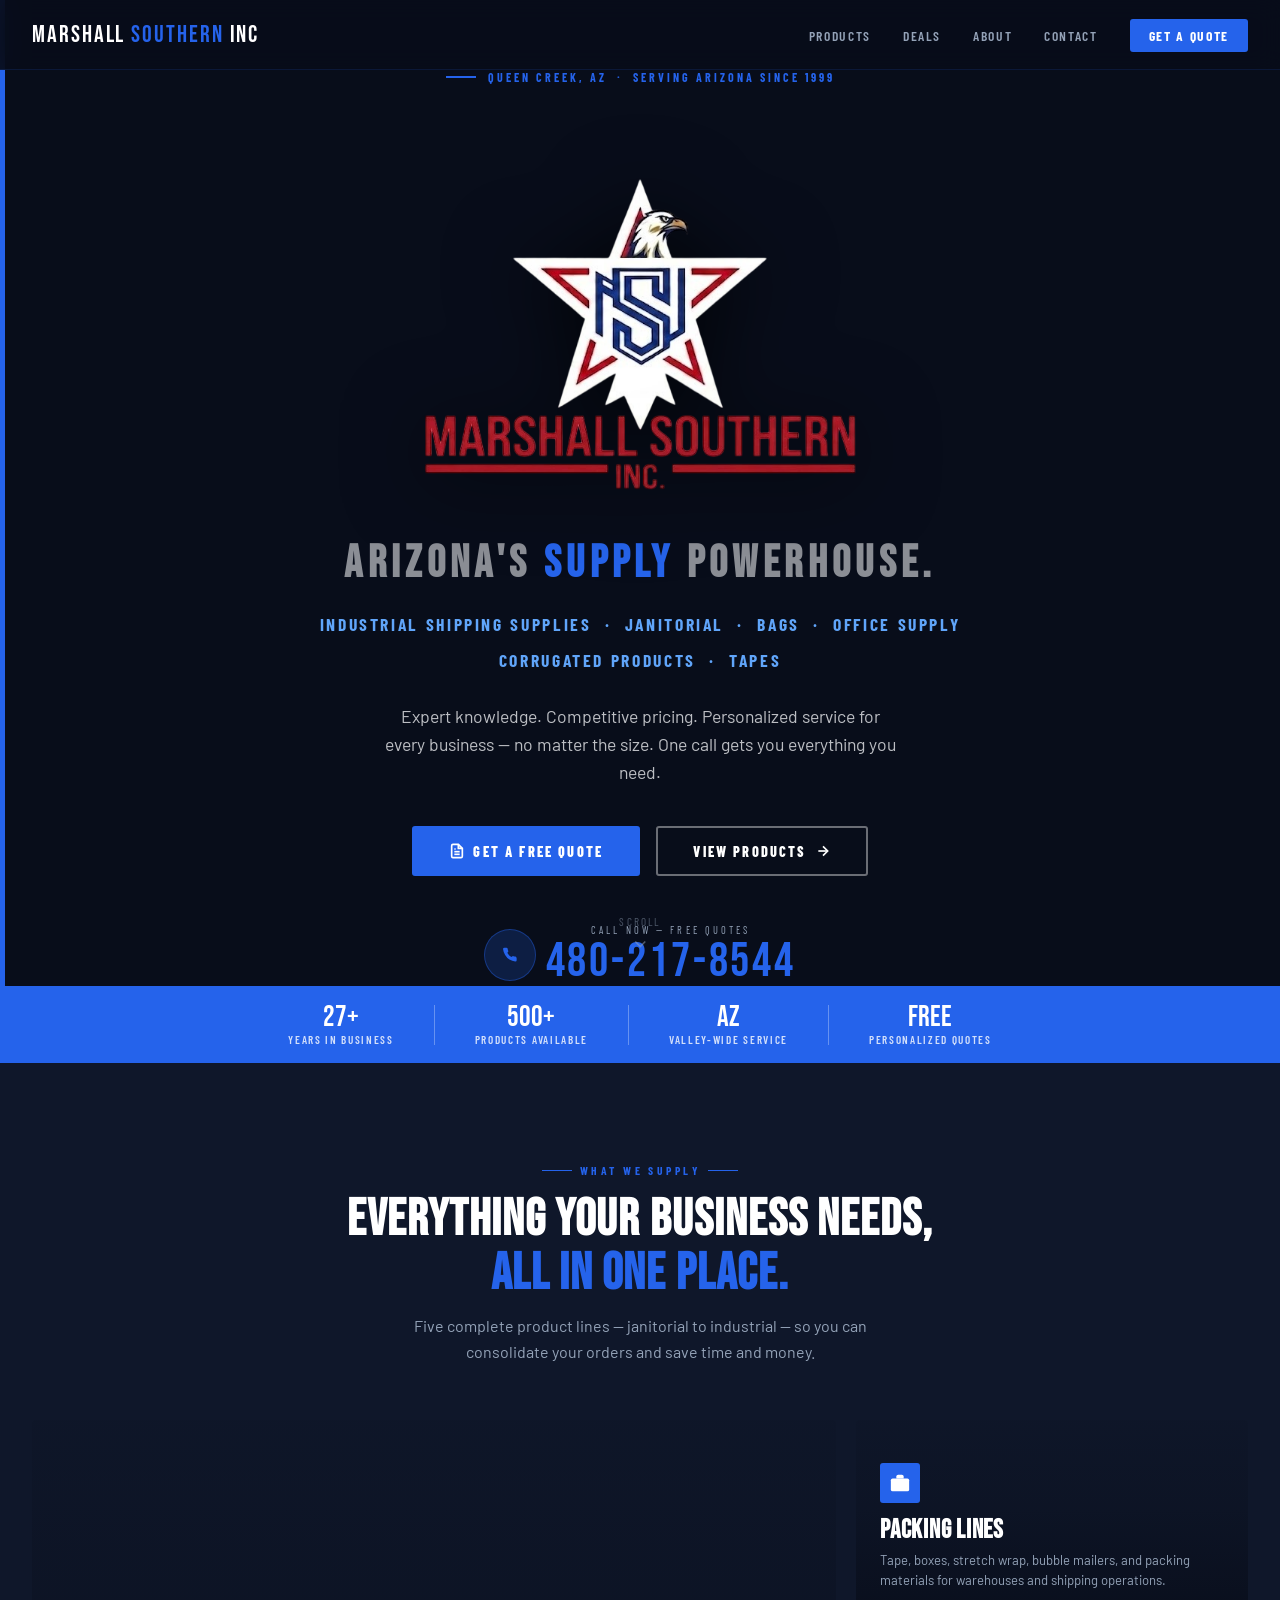
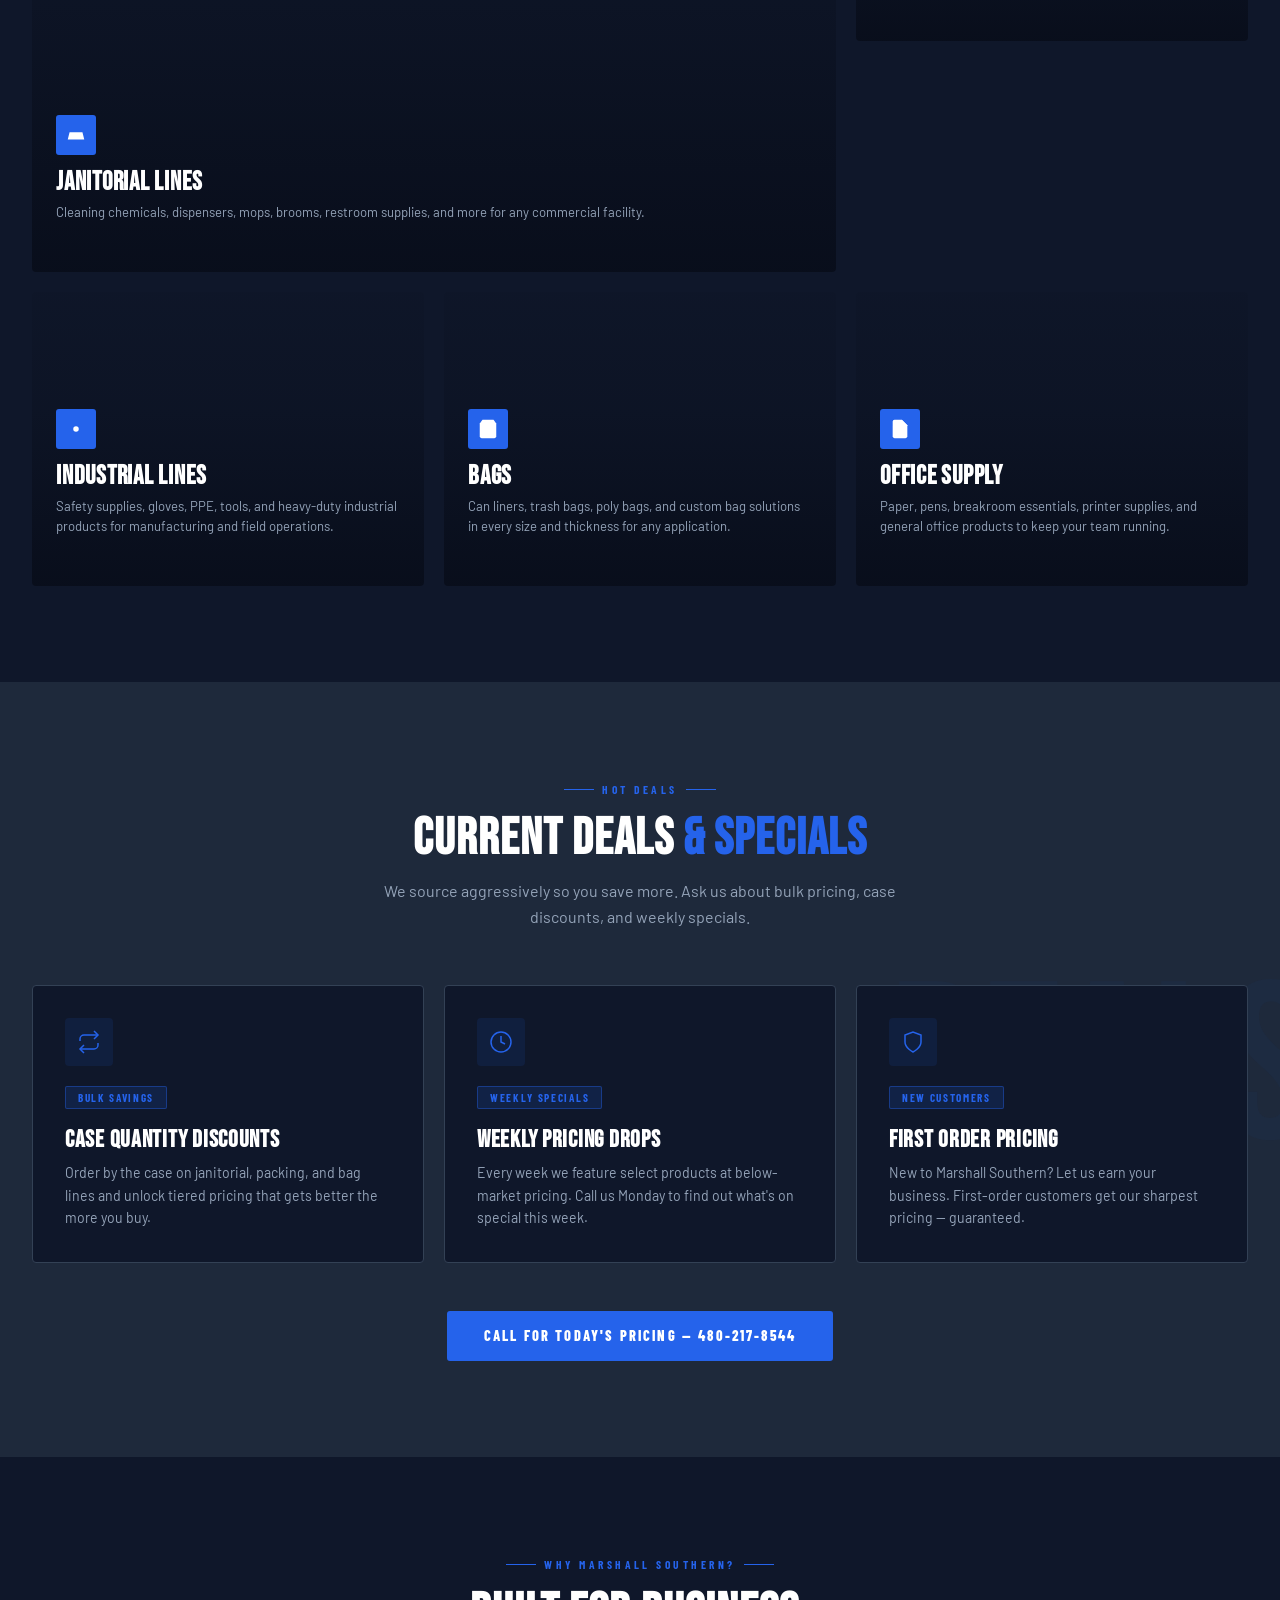
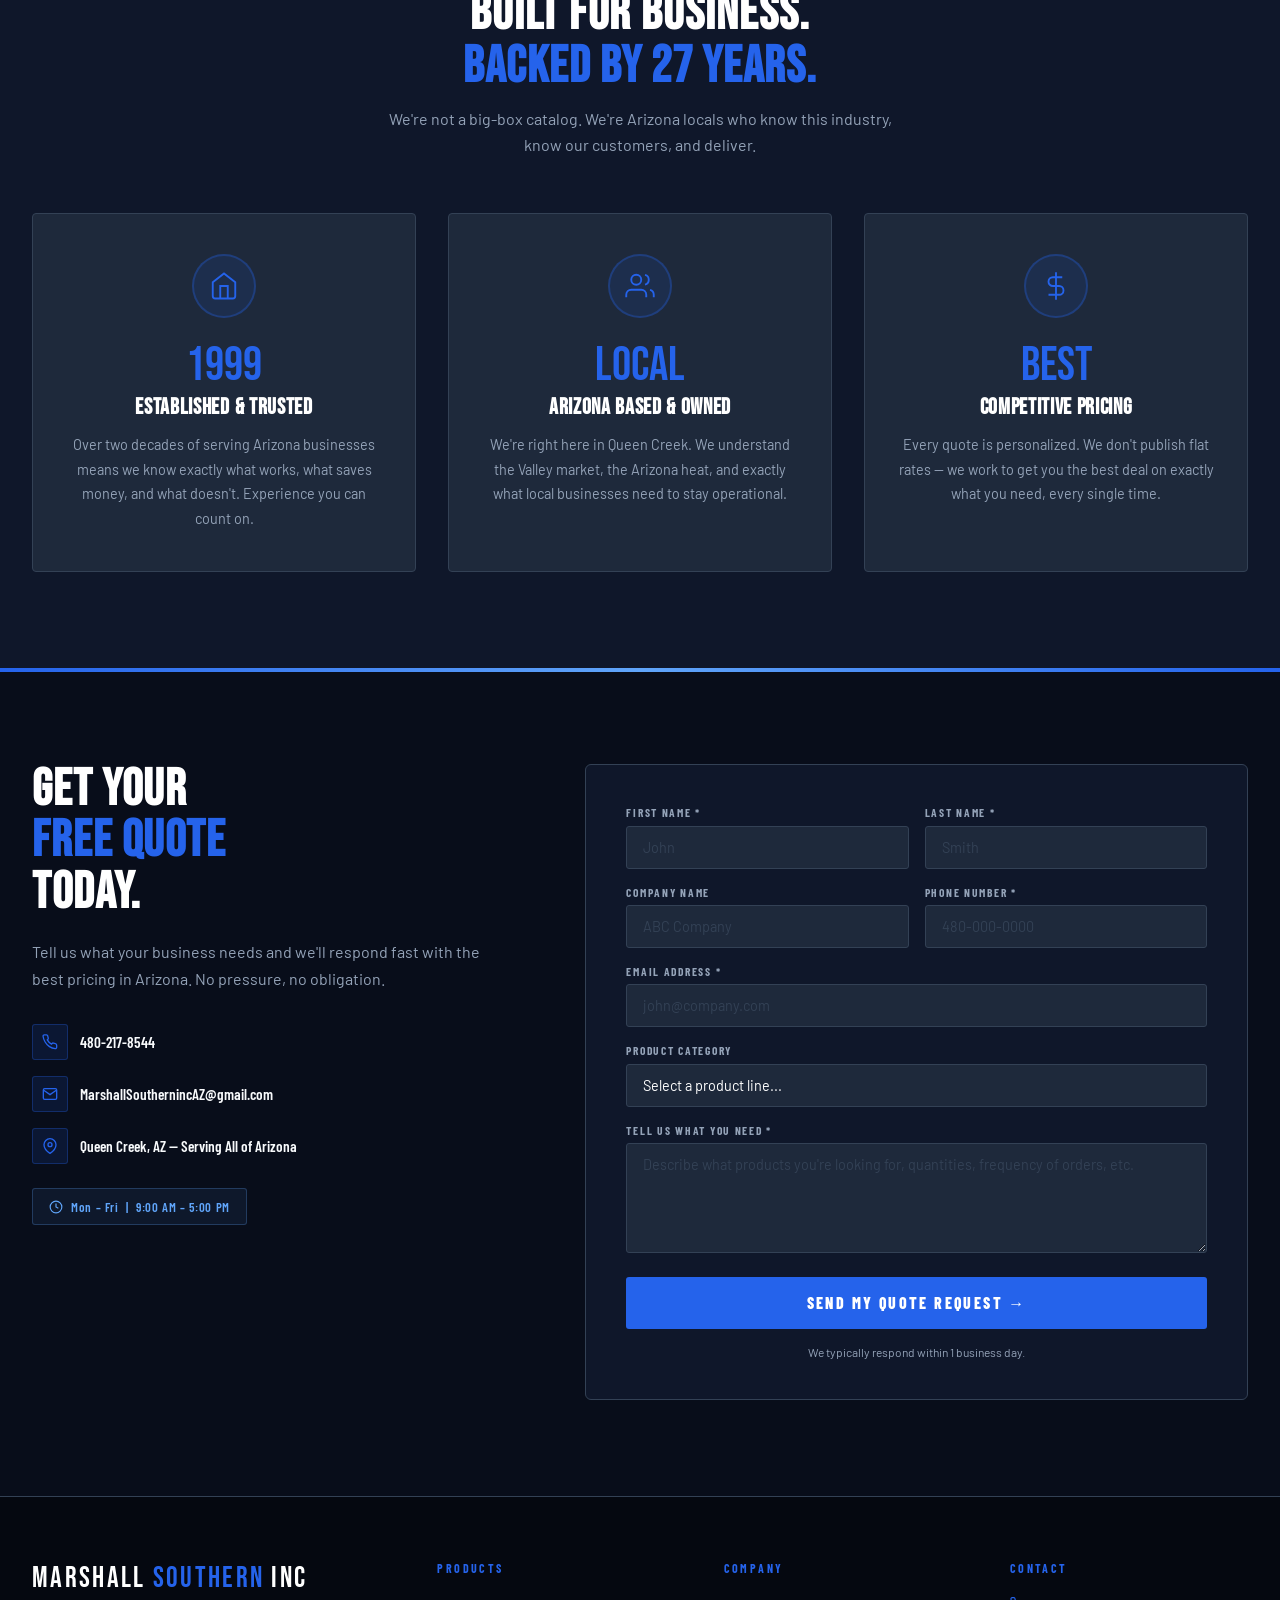
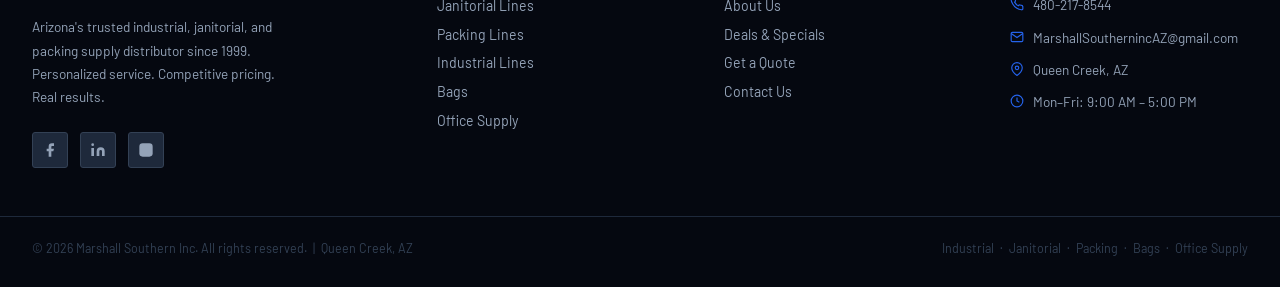
==== commit 2965052c: "Split hero categories to two lines, increase font size Co-Authored-By: Claude Sonnet 4.6 <noreply@an" ====
--- a/index.html
+++ b/index.html
@@ -295,11 +295,11 @@
     .hero-categories {
       font-family: var(--font-cond);
       font-weight: 700;
-      font-size: clamp(0.6rem, 1.1vw, 0.9rem);
-      letter-spacing: 0.12em;
+      font-size: clamp(0.85rem, 1.4vw, 1.1rem);
+      letter-spacing: 0.15em;
       color: var(--accent-2);
       text-transform: uppercase;
-      white-space: nowrap;
+      line-height: 2;
       margin-bottom: 1.5rem;
     }
     .hero-body {
@@ -1091,7 +1091,10 @@
     <div class="hero-label">Queen Creek, AZ &nbsp;·&nbsp; Serving Arizona Since 1999</div>
     <img src="logo-full.png" alt="Marshall Southern Inc" class="hero-logo-img">
     <h1 class="hero-title">ARIZONA'S <span class="accent">SUPPLY</span> POWERHOUSE.</h1>
-    <p class="hero-categories">Industrial Shipping Supplies &nbsp;·&nbsp; Janitorial &nbsp;·&nbsp; Bags &nbsp;·&nbsp; Office Supply &nbsp;·&nbsp; Corrugated Products &nbsp;·&nbsp; Tapes</p>
+    <p class="hero-categories">
+      Industrial Shipping Supplies &nbsp;·&nbsp; Janitorial &nbsp;·&nbsp; Bags &nbsp;·&nbsp; Office Supply<br>
+      Corrugated Products &nbsp;·&nbsp; Tapes
+    </p>
     <p class="hero-body">
       Expert knowledge. Competitive pricing. Personalized service for every business — no matter the size. One call gets you everything you need.
     </p>
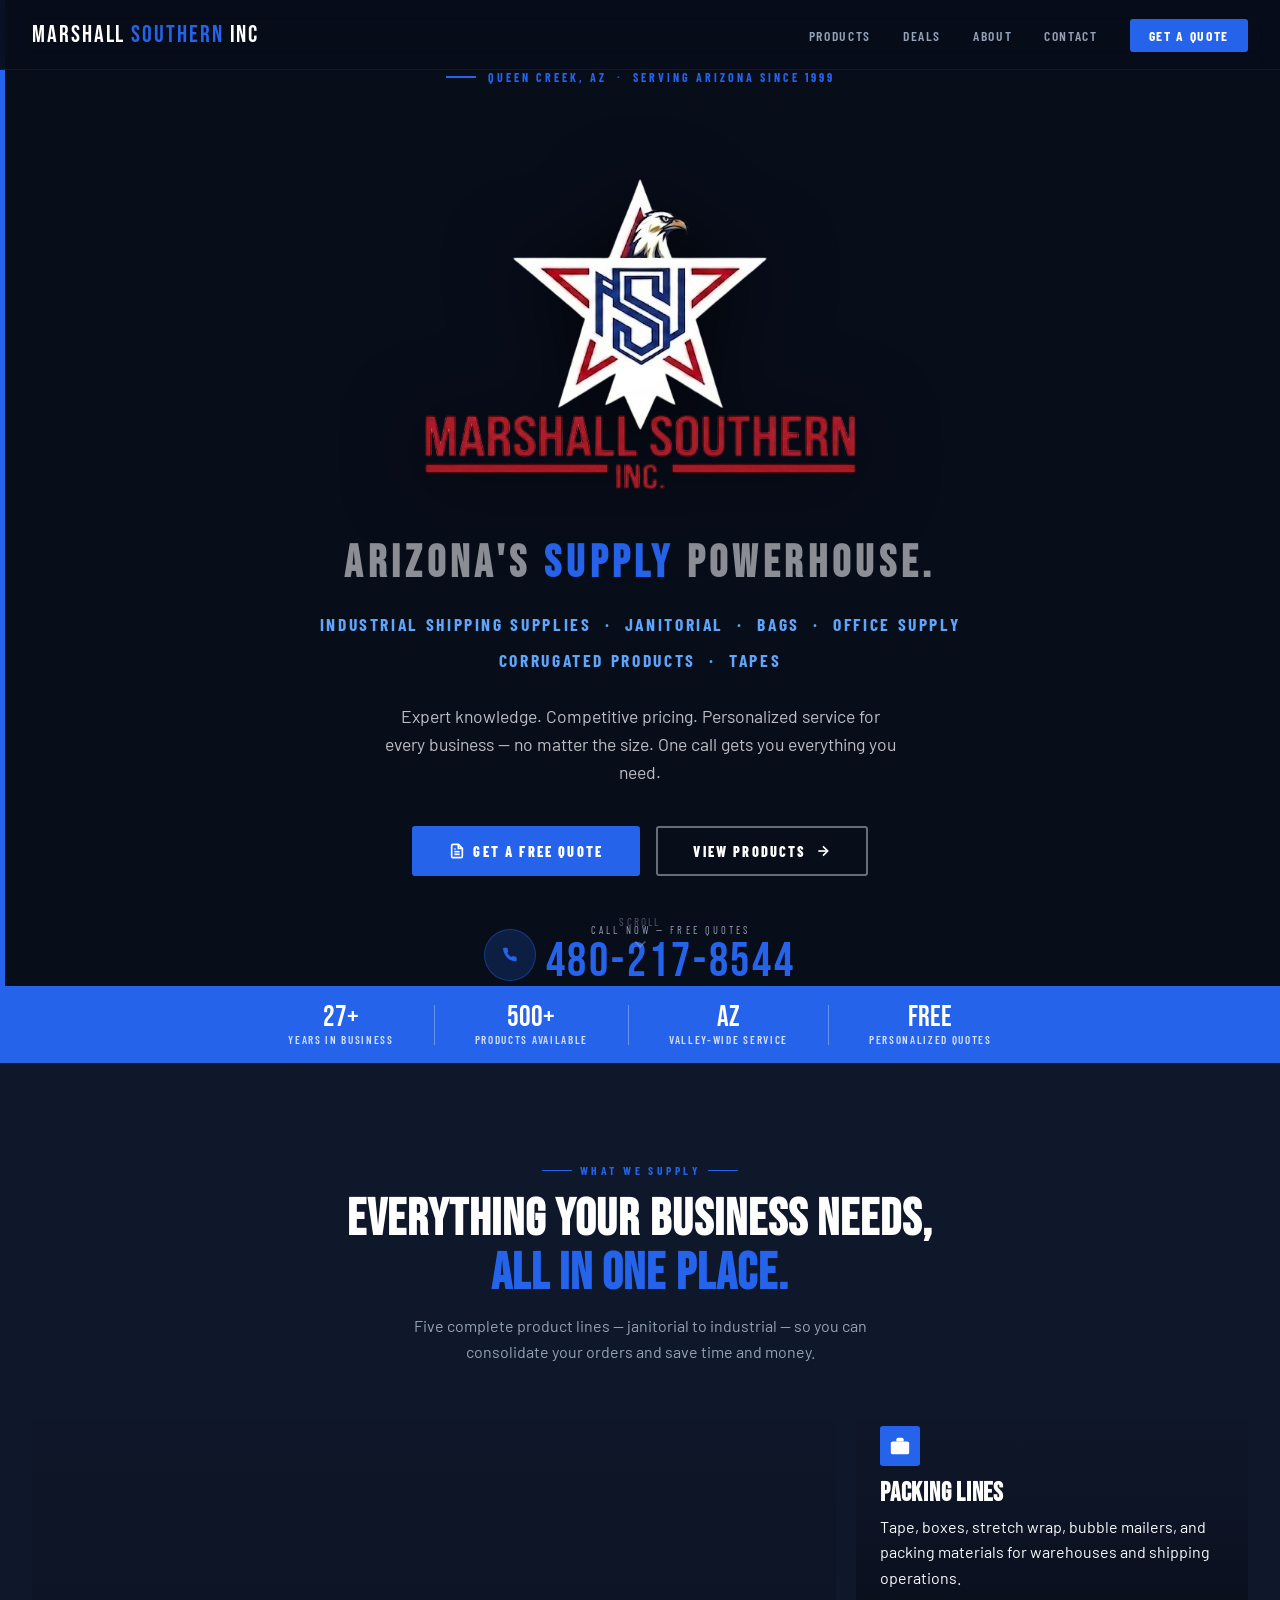
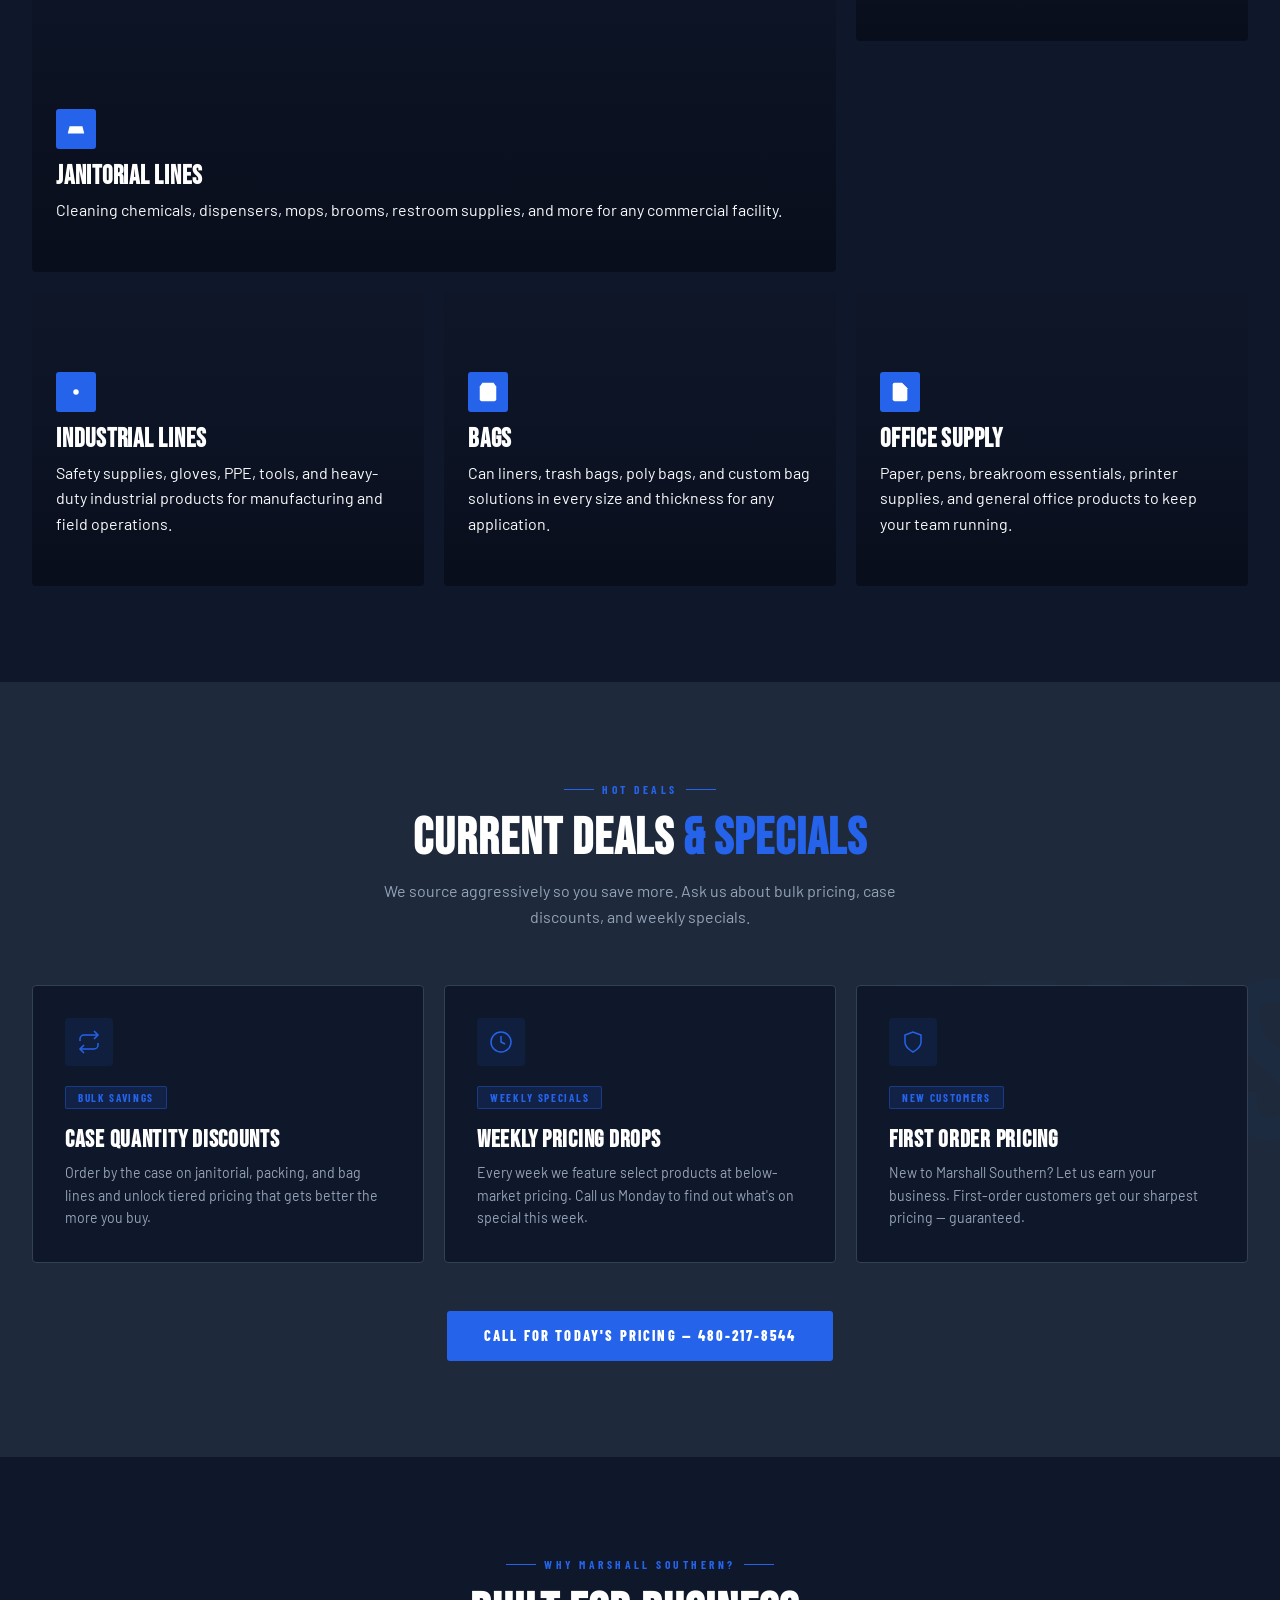
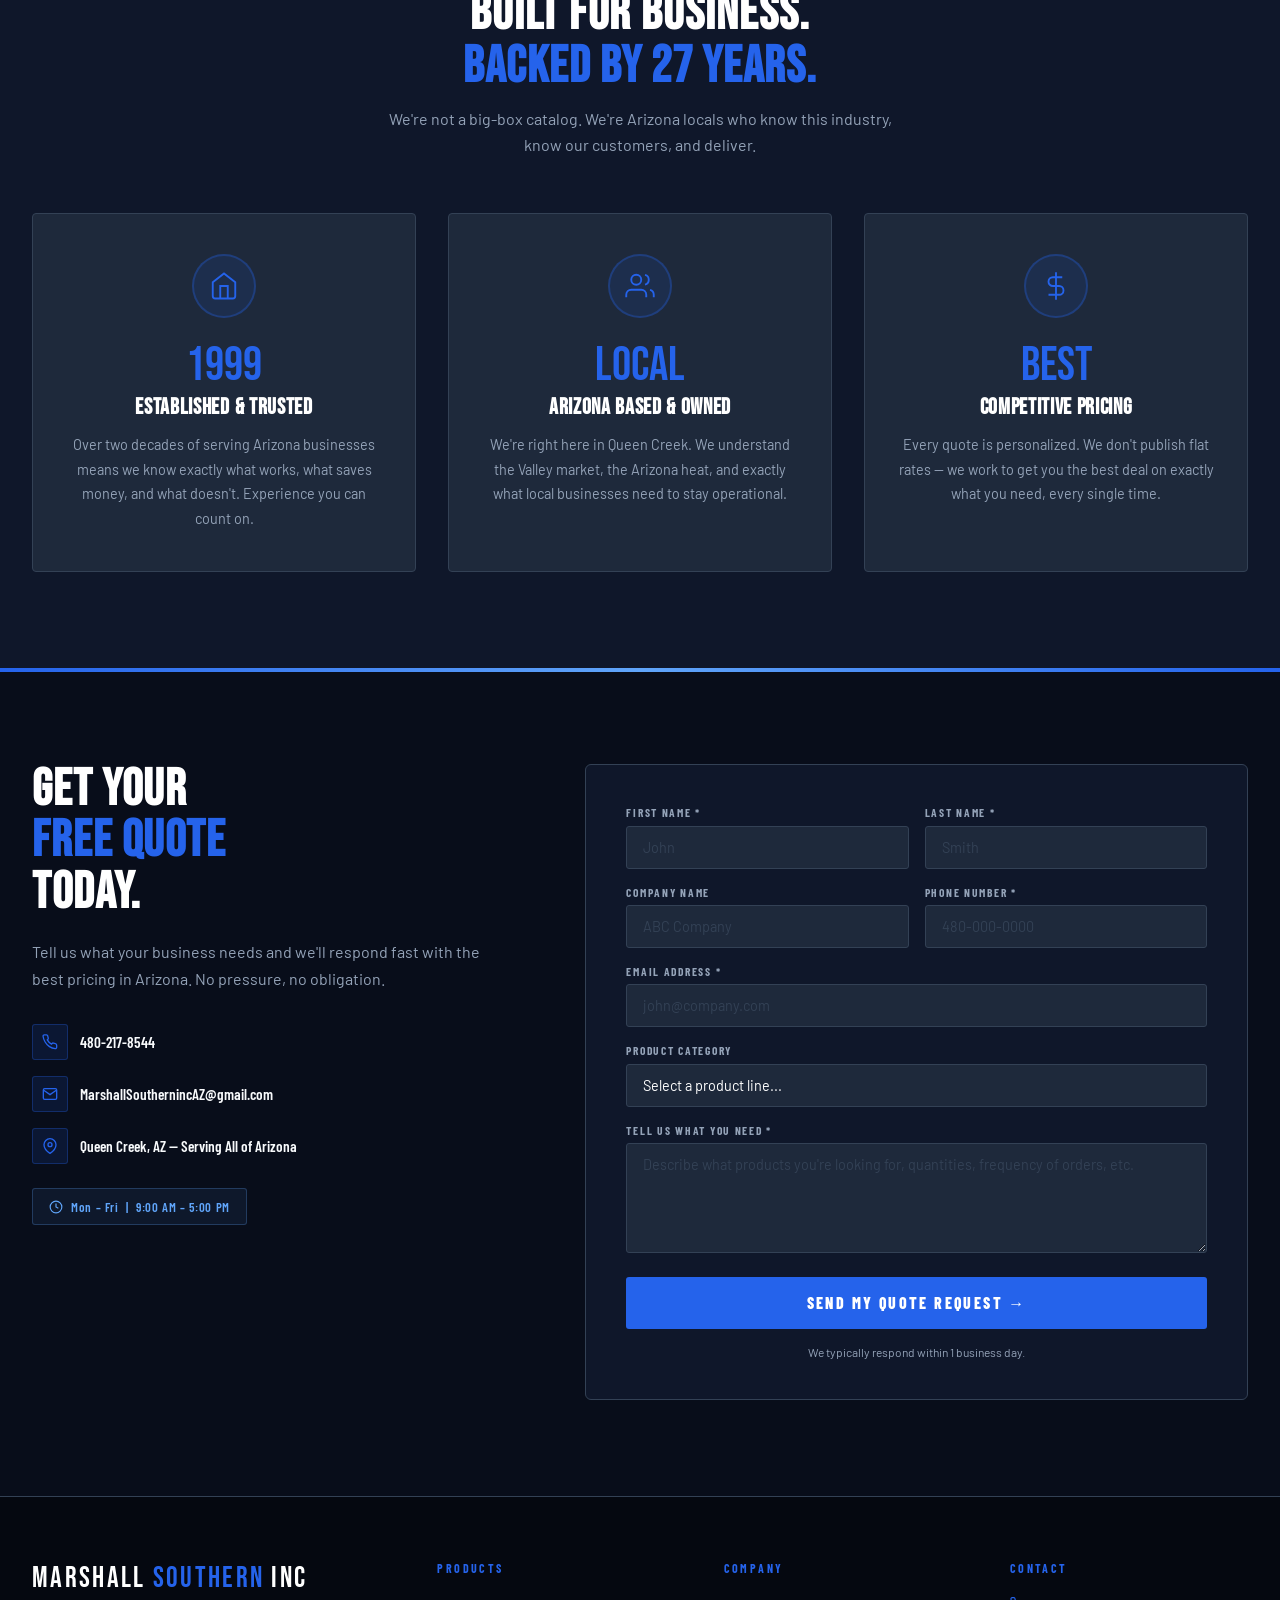
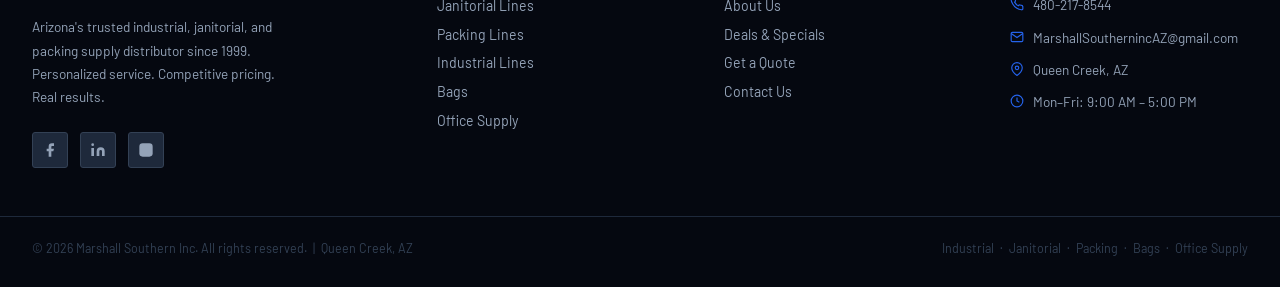
==== commit 1d43a6a2: "Increase product card description font size and improve readability Co-Authored-By: Claude Sonnet 4." ====
--- a/index.html
+++ b/index.html
@@ -566,9 +566,9 @@
       margin-bottom: 0.3rem;
     }
     .product-card p {
-      font-size: 0.82rem;
-      color: var(--muted);
-      line-height: 1.5;
+      font-size: 1rem;
+      color: var(--light);
+      line-height: 1.6;
       margin-bottom: 0.75rem;
     }
     .product-card-link {
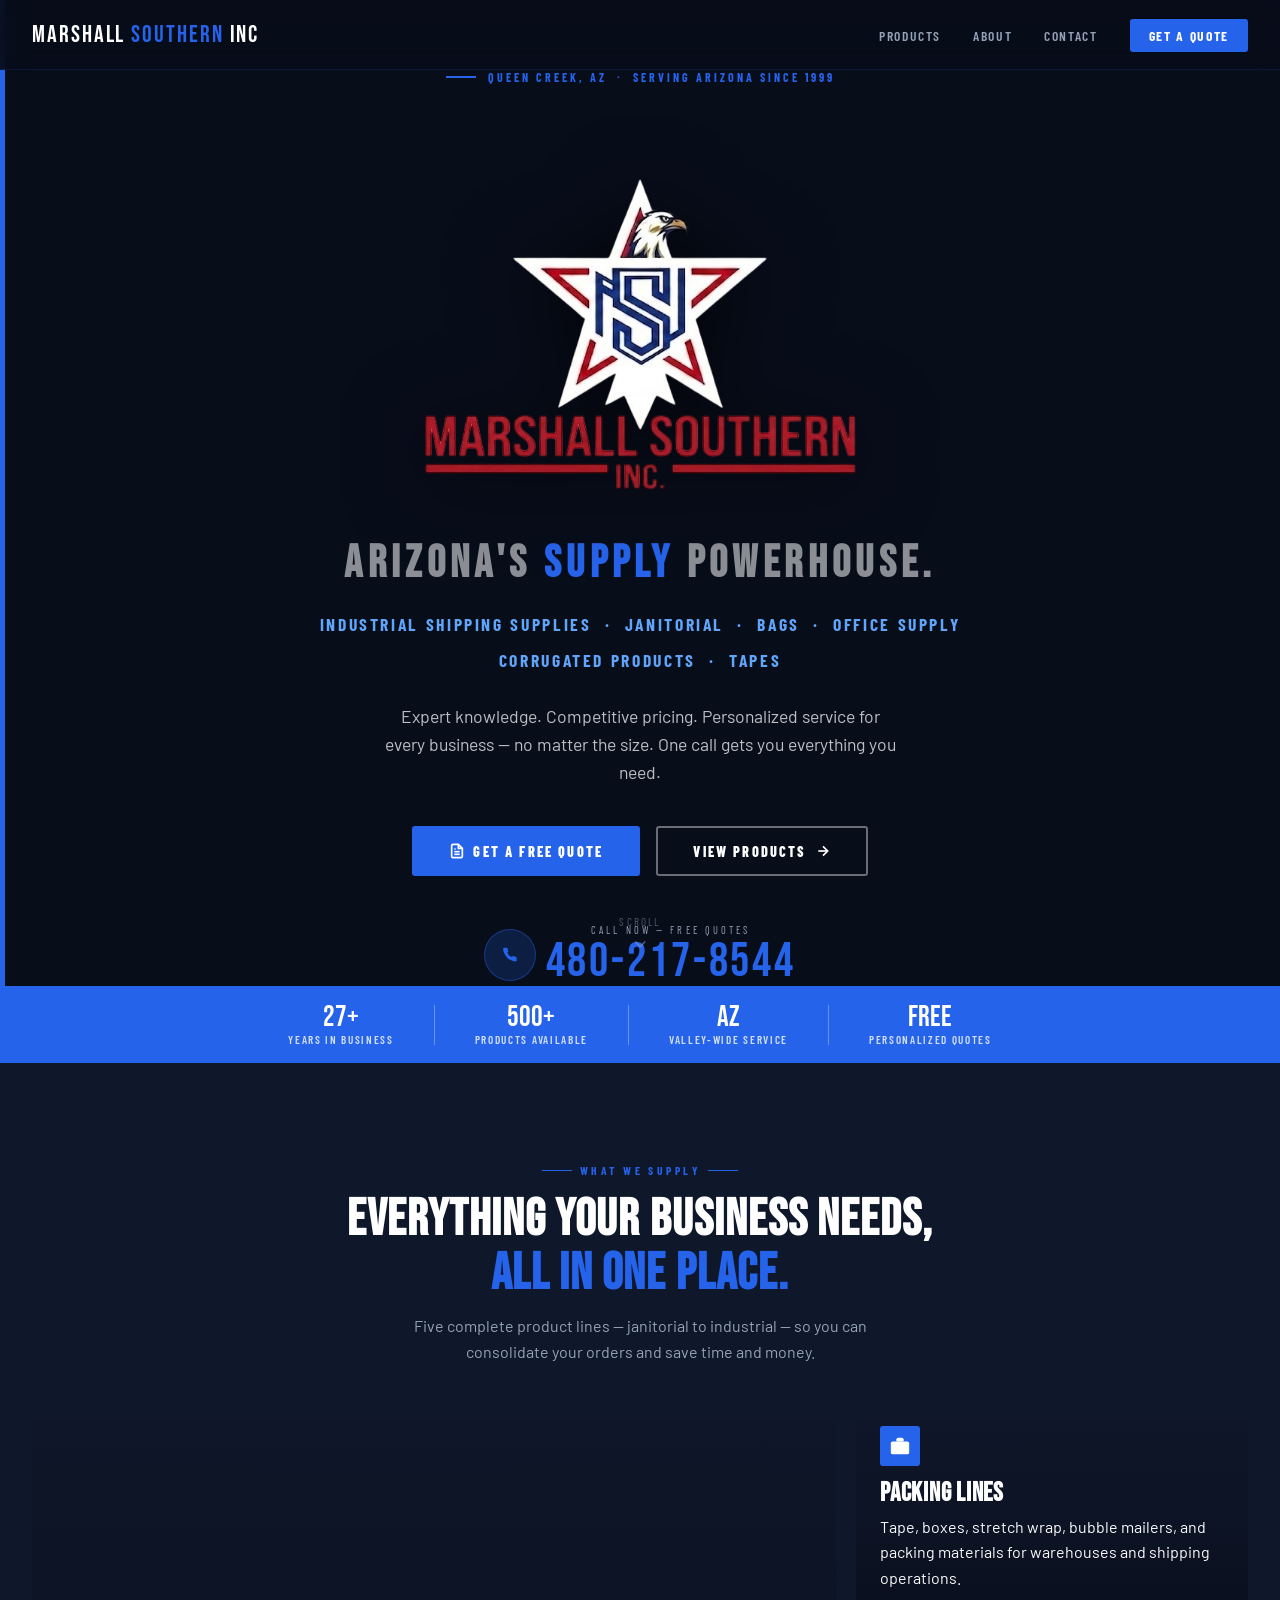
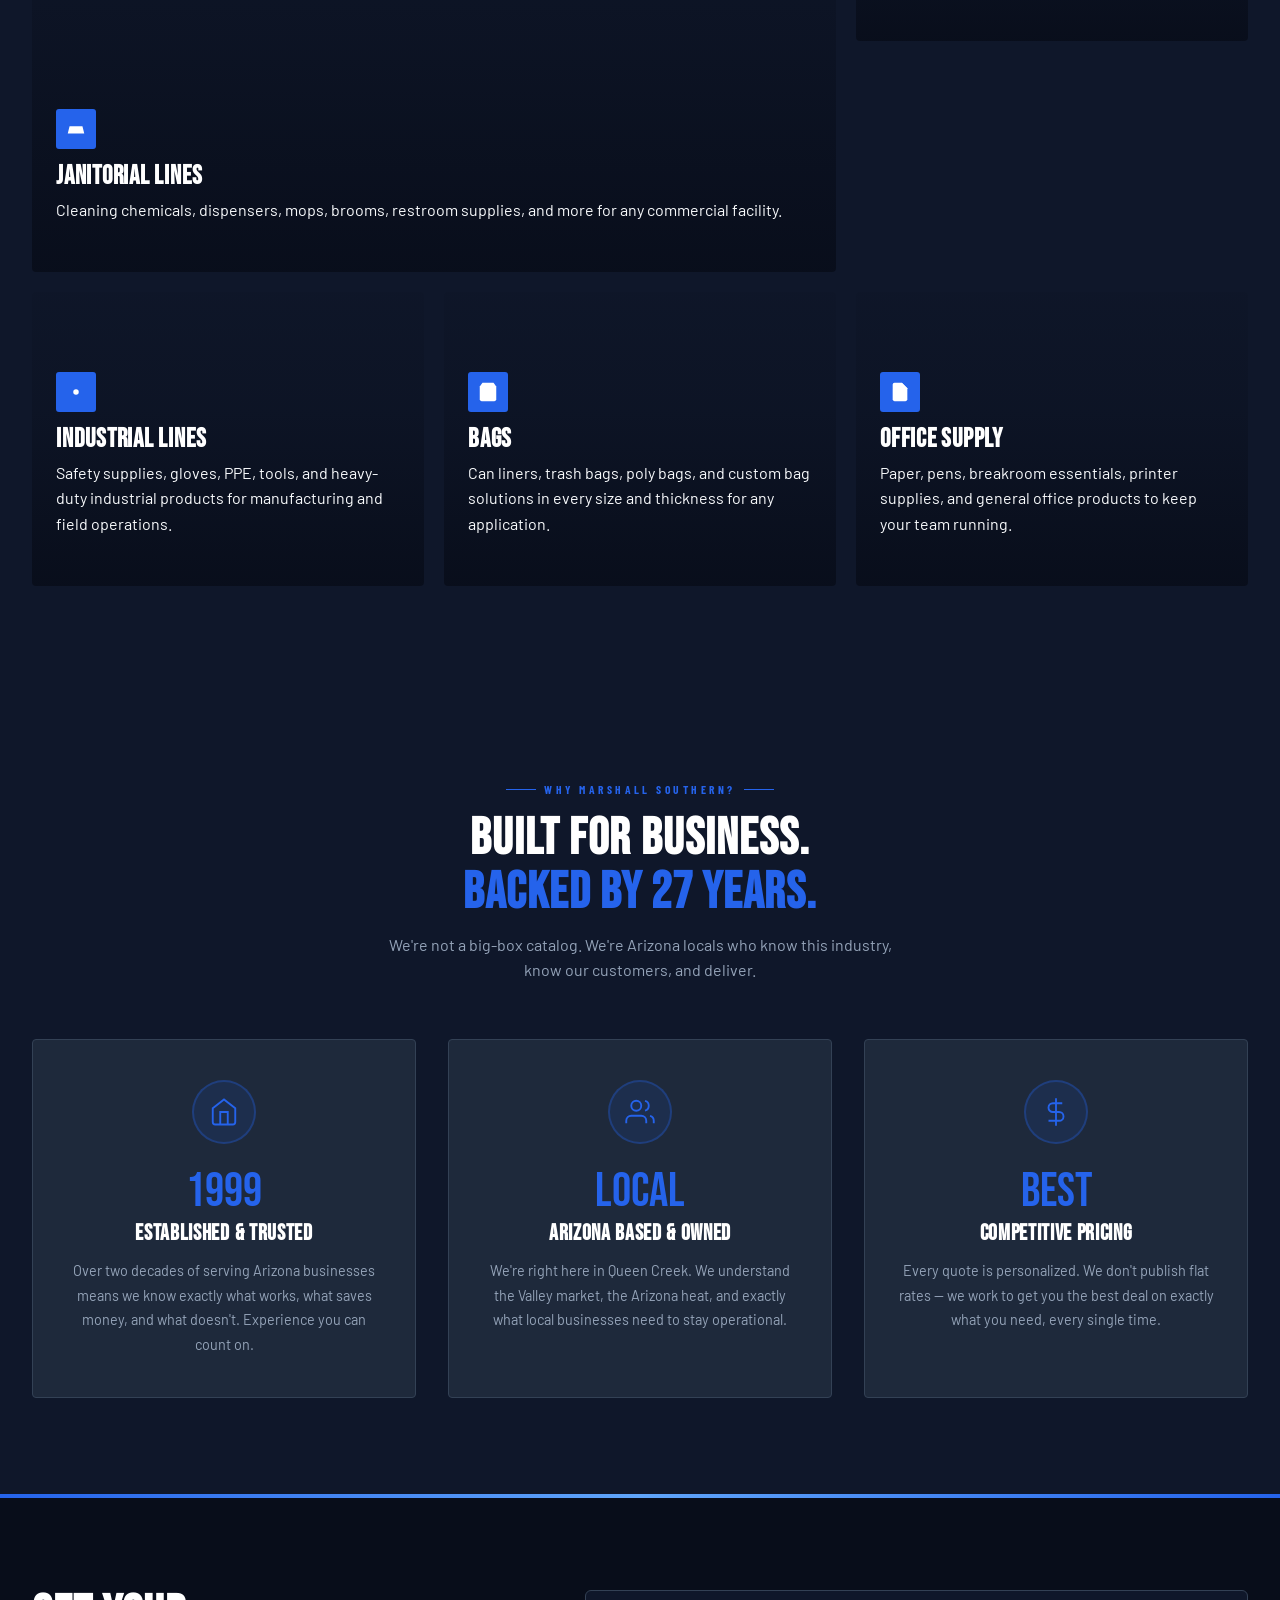
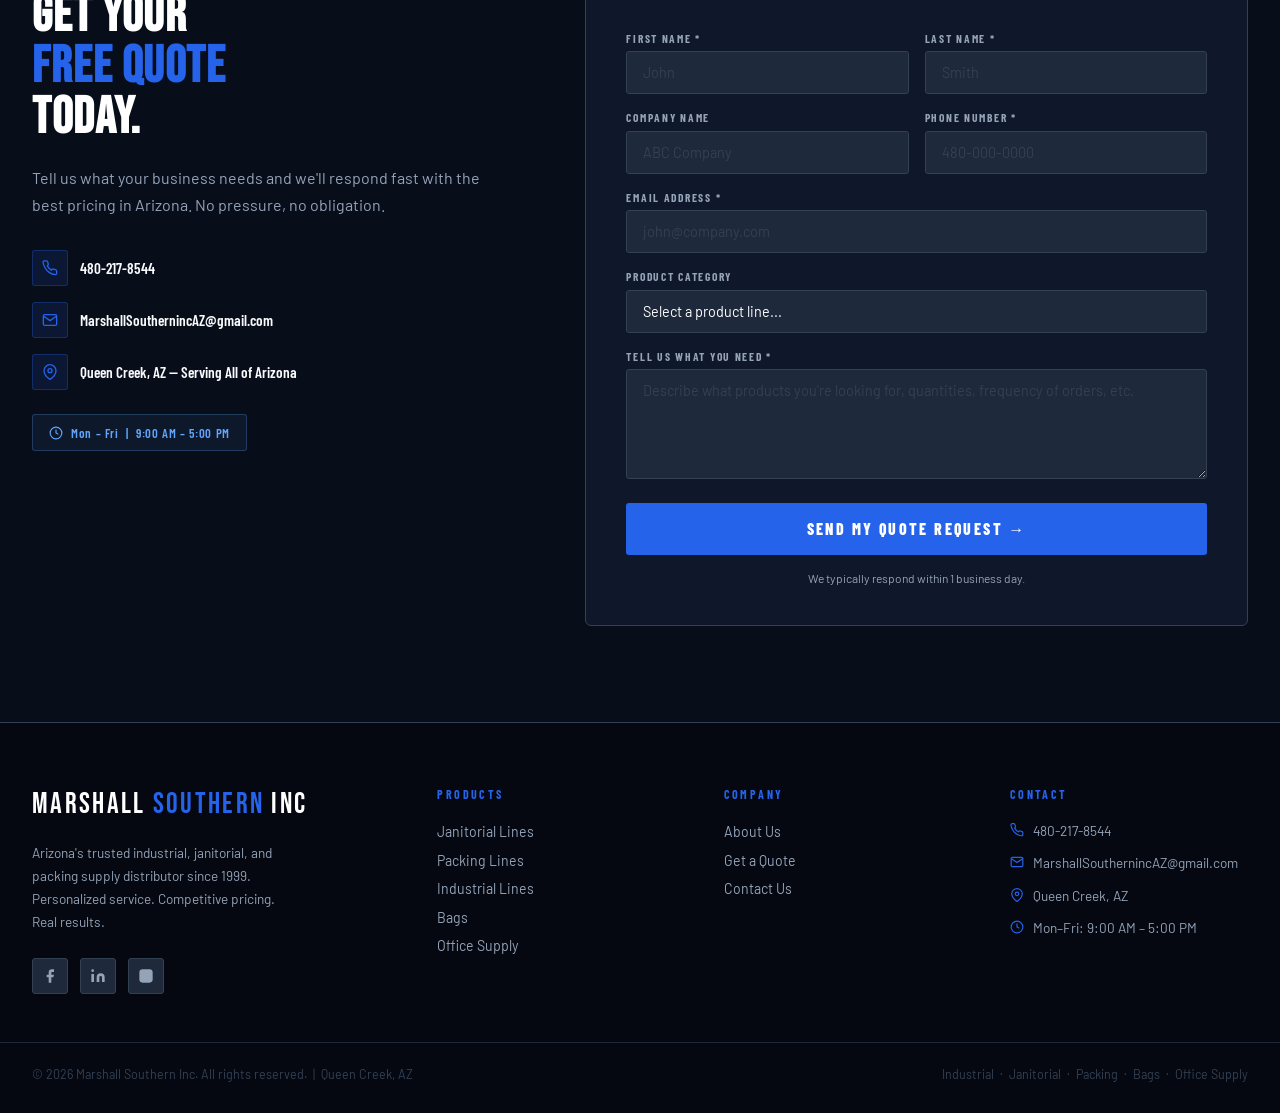
==== commit d814dea4: "Remove Hot Deals section, CSS, and nav links entirely Co-Authored-By: Claude Sonnet 4.6 <noreply@ant" ====
--- a/index.html
+++ b/index.html
@@ -587,99 +587,6 @@
     .product-card-link svg { width: 14px; height: 14px; stroke: currentColor; fill: none; }
     .product-card:hover .product-card-link { opacity: 1; }
 
-    /* ── DEALS ── */
-    .deals {
-      padding: 6rem 0;
-      background: var(--dark-3);
-      position: relative;
-      overflow: hidden;
-    }
-    .deals::before {
-      content: 'DEALS';
-      position: absolute;
-      right: -2rem;
-      top: 50%;
-      transform: translateY(-50%);
-      font-family: var(--font-head);
-      font-size: 14rem;
-      color: rgba(37,99,235,0.04);
-      white-space: nowrap;
-      pointer-events: none;
-    }
-    .deals-container {
-      max-width: 1280px;
-      margin: 0 auto;
-      padding: 0 2rem;
-    }
-    .deals-grid {
-      display: grid;
-      grid-template-columns: repeat(3, 1fr);
-      gap: 1.25rem;
-      margin: 3rem 0;
-    }
-    .deal-card {
-      background: var(--dark-2);
-      border: 1px solid var(--dark-4);
-      border-radius: 4px;
-      padding: 2rem;
-      position: relative;
-      overflow: hidden;
-      transition: border-color 0.3s, transform 0.3s;
-    }
-    .deal-card:hover {
-      border-color: var(--accent);
-      transform: translateY(-4px);
-      box-shadow: 0 12px 40px rgba(37,99,235,0.15);
-    }
-    .deal-card::before {
-      content: '';
-      position: absolute;
-      top: 0; left: 0; right: 0;
-      height: 3px;
-      background: var(--accent);
-      transform: scaleX(0);
-      transform-origin: left;
-      transition: transform 0.3s;
-    }
-    .deal-card:hover::before { transform: scaleX(1); }
-    .deal-badge {
-      display: inline-block;
-      background: rgba(37,99,235,0.15);
-      border: 1px solid rgba(37,99,235,0.4);
-      color: var(--accent);
-      font-family: var(--font-cond);
-      font-weight: 700;
-      font-size: 0.7rem;
-      letter-spacing: 0.15em;
-      text-transform: uppercase;
-      padding: 0.25rem 0.75rem;
-      border-radius: 2px;
-      margin-bottom: 1rem;
-    }
-    .deal-card h3 {
-      font-family: var(--font-head);
-      font-size: 1.5rem;
-      color: var(--white);
-      letter-spacing: 0.03em;
-      margin-bottom: 0.5rem;
-    }
-    .deal-card p {
-      font-size: 0.88rem;
-      color: var(--muted);
-      line-height: 1.6;
-    }
-    .deal-icon {
-      width: 48px; height: 48px;
-      margin-bottom: 1.25rem;
-      background: rgba(37,99,235,0.1);
-      border-radius: 4px;
-      display: flex;
-      align-items: center;
-      justify-content: center;
-    }
-    .deal-icon svg { width: 24px; height: 24px; stroke: var(--accent); fill: none; stroke-width: 1.5; }
-    .deals-cta { text-align: center; }
-
     /* ── WHY ── */
     .why {
       padding: 6rem 0;
@@ -1072,7 +979,6 @@
     </button>
     <ul class="nav-links" id="navLinks">
       <li><a href="#products">Products</a></li>
-      <li><a href="#deals">Deals</a></li>
       <li><a href="#about">About</a></li>
       <li><a href="#quote">Contact</a></li>
       <li><a href="#quote" class="nav-cta">Get a Quote</a></li>
@@ -1249,52 +1155,6 @@
       </div>
 
     </div><!-- end products-grid -->
-  </div>
-</section>
-
-<!-- ══════════════════════════════════════
-     DEALS
-══════════════════════════════════════ -->
-<section class="deals" id="deals">
-  <div class="deals-container">
-    <div class="section-header">
-      <span class="section-tag">Hot Deals</span>
-      <h2>Current Deals <span class="text-accent">&amp; Specials</span></h2>
-      <p>We source aggressively so you save more. Ask us about bulk pricing, case discounts, and weekly specials.</p>
-    </div>
-    <div class="deals-grid">
-
-      <div class="deal-card">
-        <div class="deal-icon">
-          <svg viewBox="0 0 24 24"><polyline points="17 1 21 5 17 9"/><path d="M3 11V9a4 4 0 0 1 4-4h14"/><polyline points="7 23 3 19 7 15"/><path d="M21 13v2a4 4 0 0 1-4 4H3"/></svg>
-        </div>
-        <div class="deal-badge">Bulk Savings</div>
-        <h3>CASE QUANTITY DISCOUNTS</h3>
-        <p>Order by the case on janitorial, packing, and bag lines and unlock tiered pricing that gets better the more you buy.</p>
-      </div>
-
-      <div class="deal-card">
-        <div class="deal-icon">
-          <svg viewBox="0 0 24 24"><circle cx="12" cy="12" r="10"/><polyline points="12 6 12 12 16 14"/></svg>
-        </div>
-        <div class="deal-badge">Weekly Specials</div>
-        <h3>WEEKLY PRICING DROPS</h3>
-        <p>Every week we feature select products at below-market pricing. Call us Monday to find out what's on special this week.</p>
-      </div>
-
-      <div class="deal-card">
-        <div class="deal-icon">
-          <svg viewBox="0 0 24 24"><path d="M12 22s8-4 8-10V5l-8-3-8 3v7c0 6 8 10 8 10z"/></svg>
-        </div>
-        <div class="deal-badge">New Customers</div>
-        <h3>FIRST ORDER PRICING</h3>
-        <p>New to Marshall Southern? Let us earn your business. First-order customers get our sharpest pricing — guaranteed.</p>
-      </div>
-
-    </div>
-    <div class="deals-cta">
-      <a href="tel:+14802178544" class="btn btn-primary">CALL FOR TODAY'S PRICING — 480-217-8544</a>
-    </div>
   </div>
 </section>
 
@@ -1474,7 +1334,6 @@
       <h4>Company</h4>
       <ul>
         <li><a href="#about">About Us</a></li>
-        <li><a href="#deals">Deals &amp; Specials</a></li>
         <li><a href="#quote">Get a Quote</a></li>
         <li><a href="#quote">Contact Us</a></li>
       </ul>
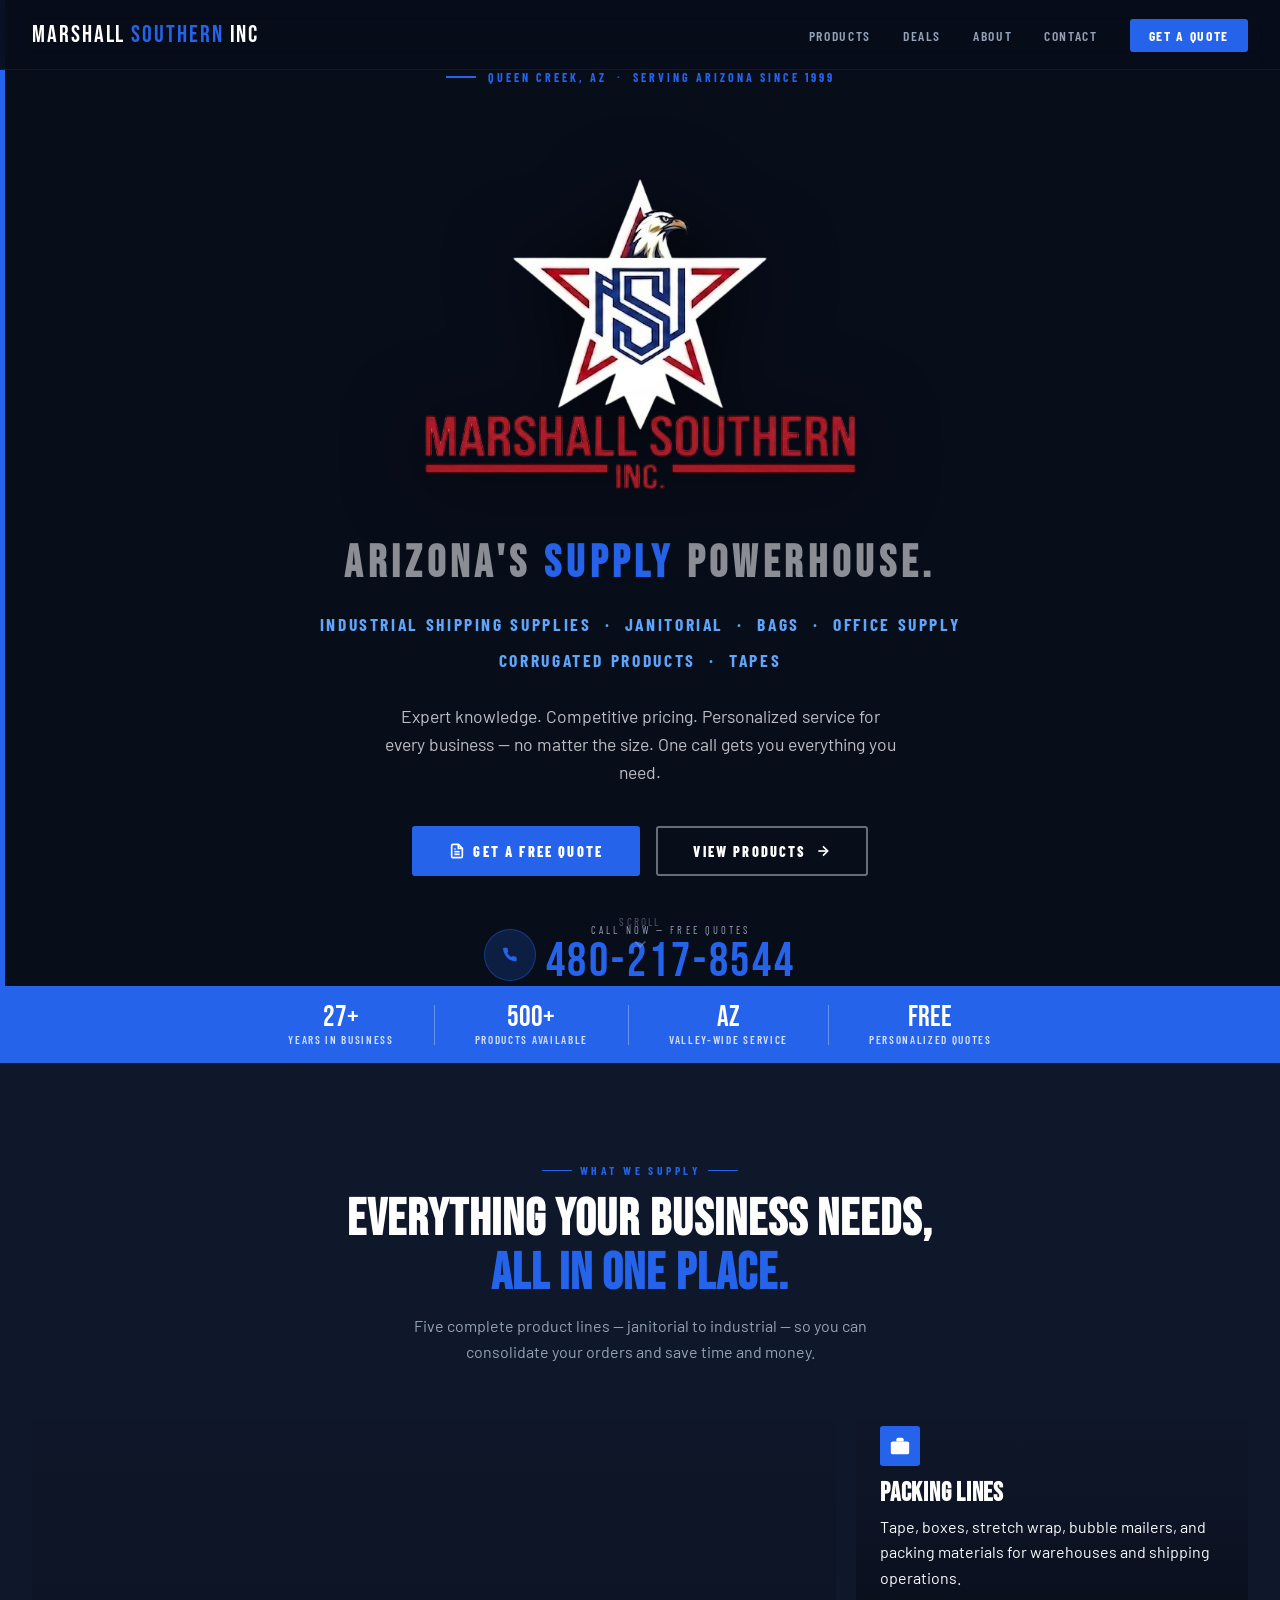
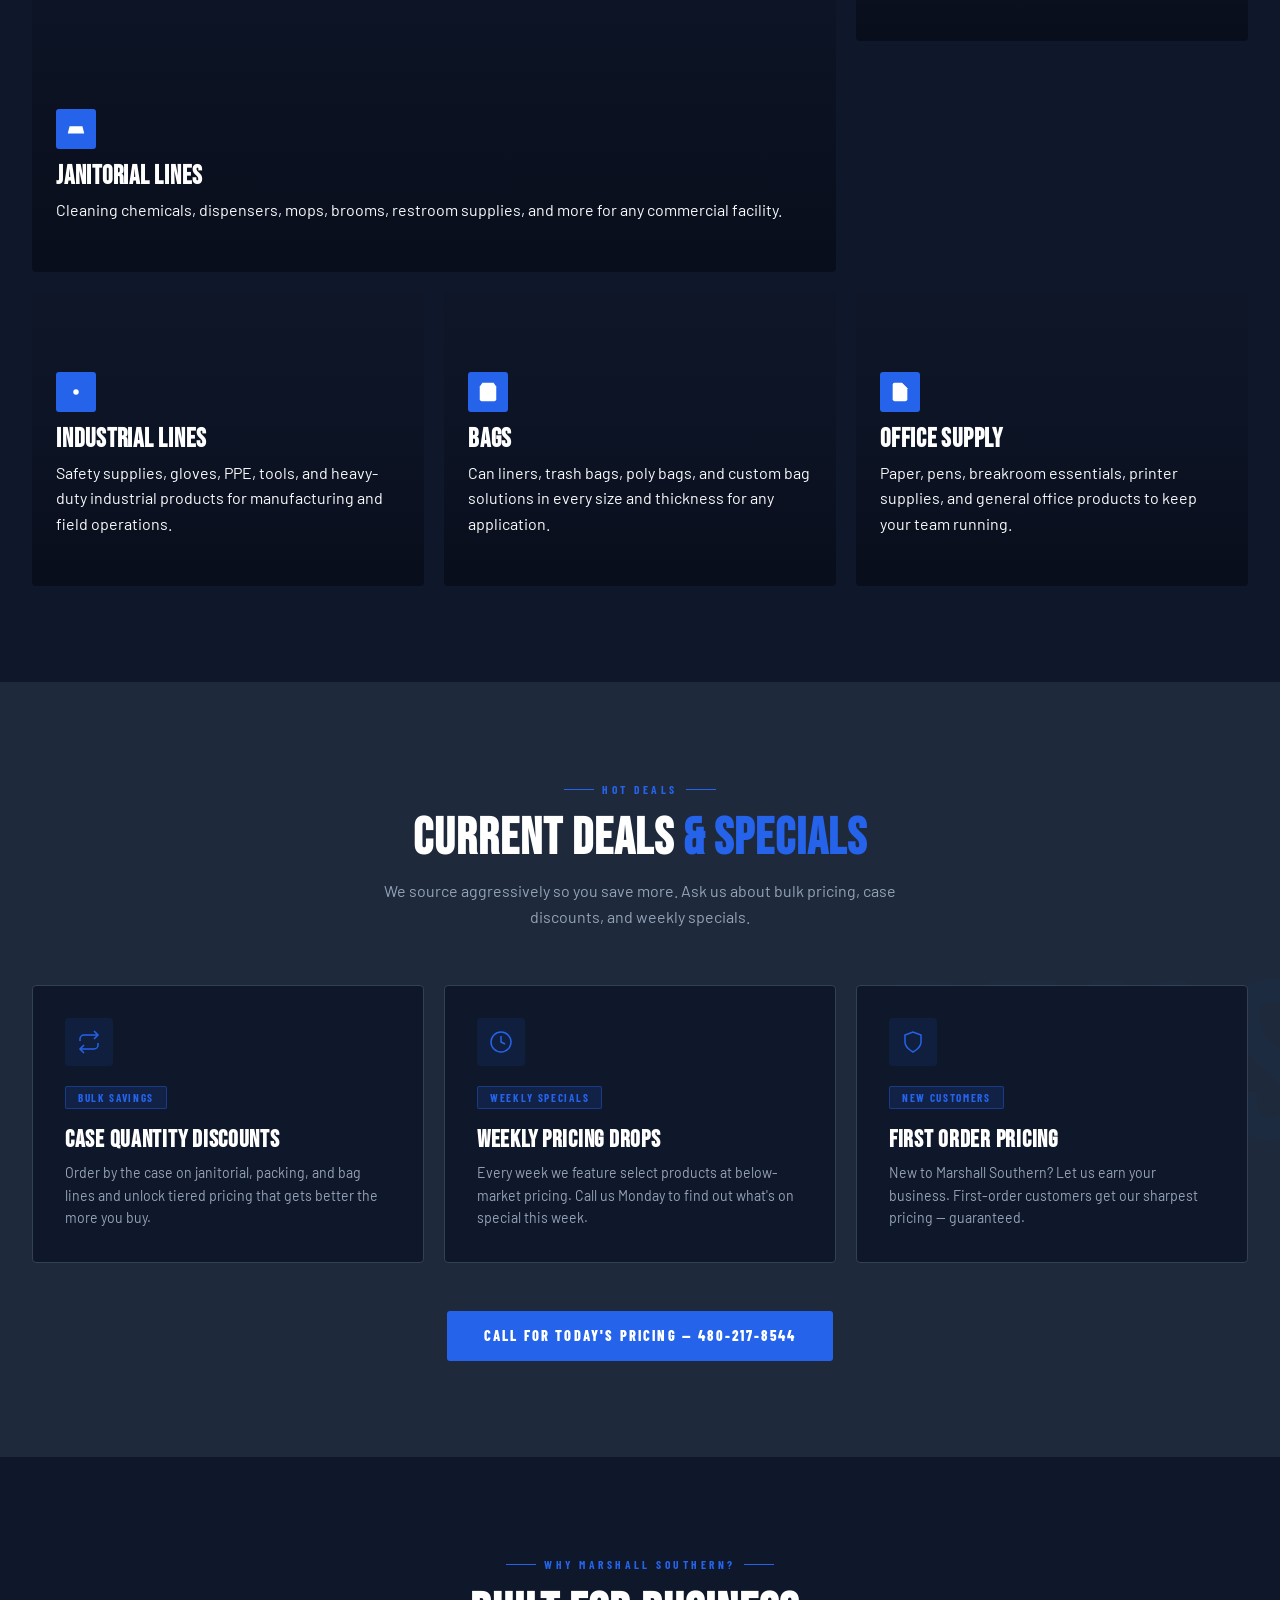
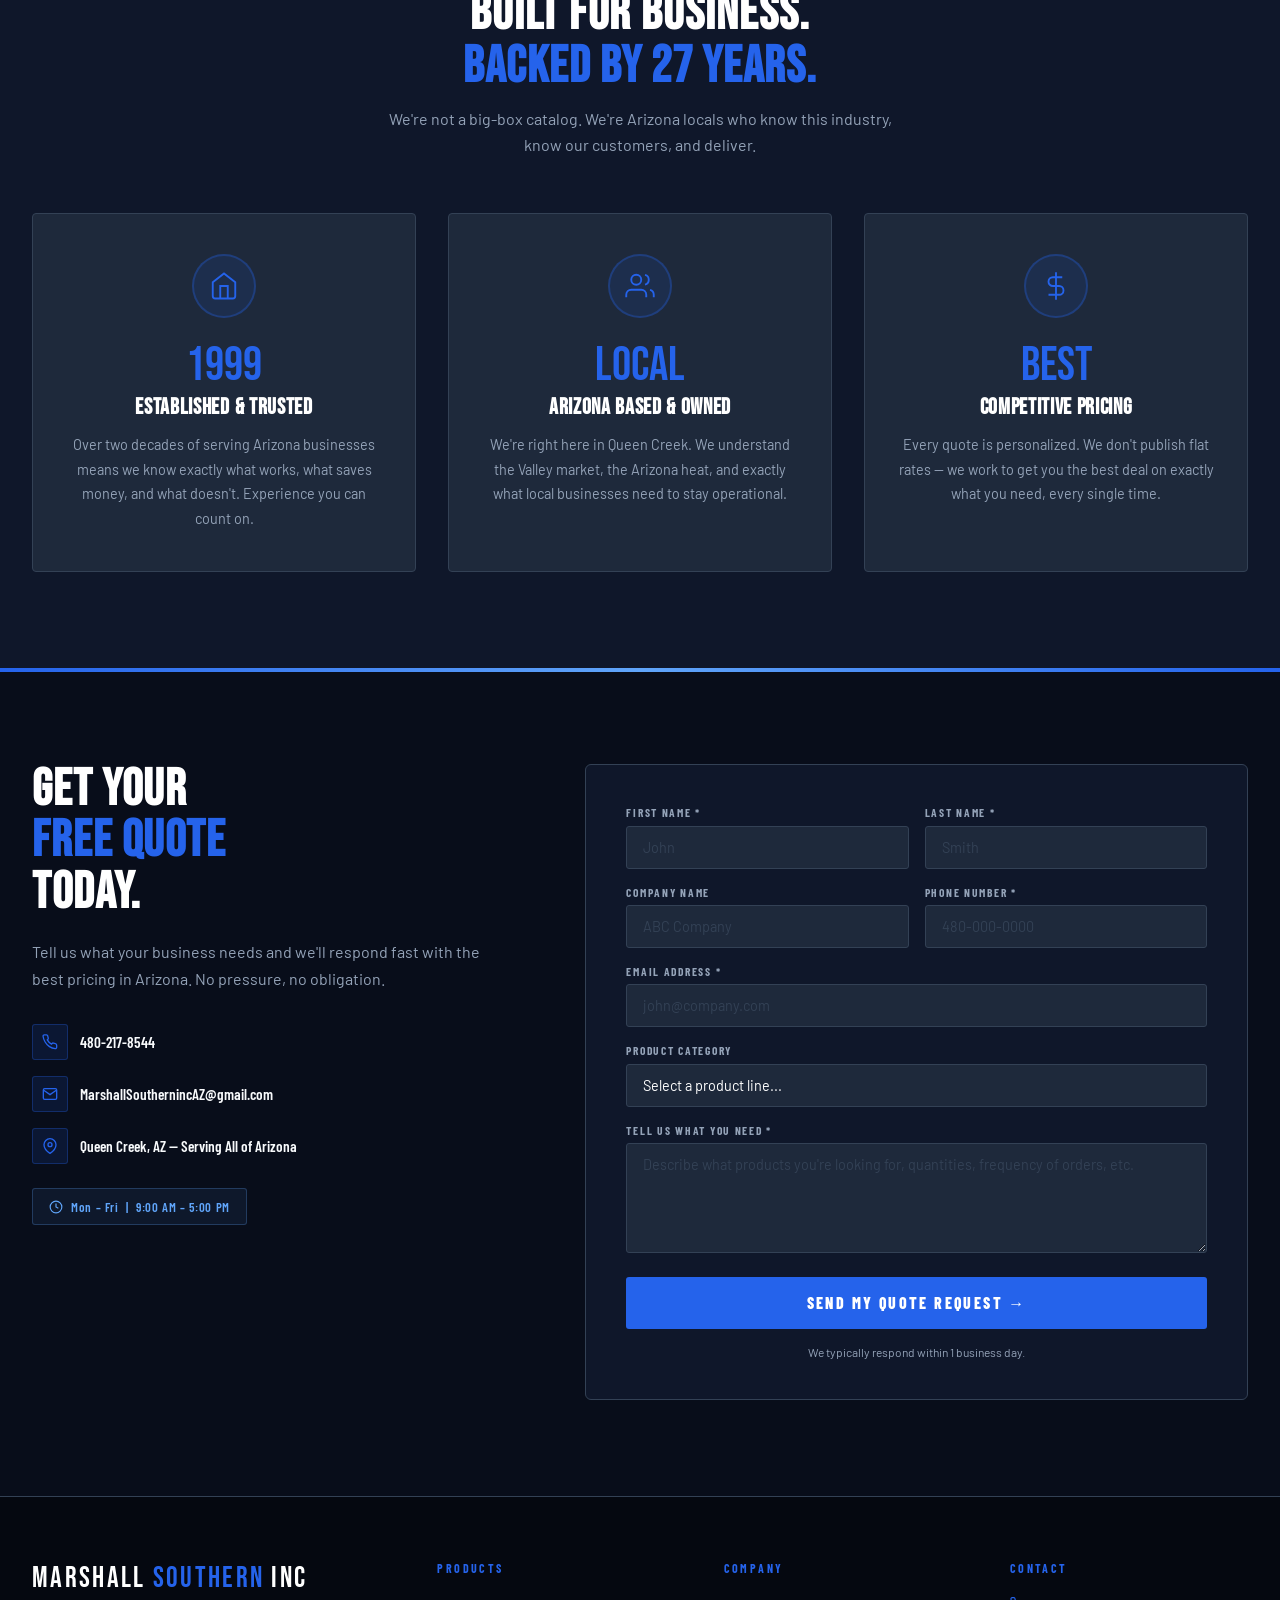
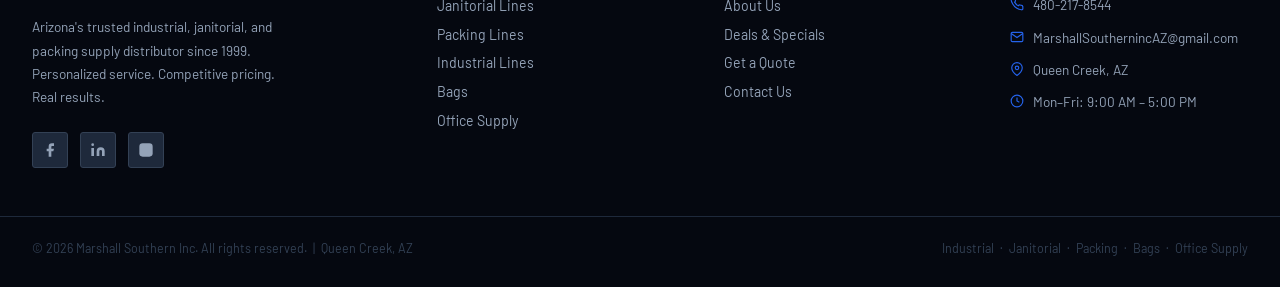
==== commit 018a1116: "Revert "Remove Hot Deals section, CSS, and nav links entirely" This reverts commit d814dea4356c0d941" ====
--- a/index.html
+++ b/index.html
@@ -587,6 +587,99 @@
     .product-card-link svg { width: 14px; height: 14px; stroke: currentColor; fill: none; }
     .product-card:hover .product-card-link { opacity: 1; }
 
+    /* ── DEALS ── */
+    .deals {
+      padding: 6rem 0;
+      background: var(--dark-3);
+      position: relative;
+      overflow: hidden;
+    }
+    .deals::before {
+      content: 'DEALS';
+      position: absolute;
+      right: -2rem;
+      top: 50%;
+      transform: translateY(-50%);
+      font-family: var(--font-head);
+      font-size: 14rem;
+      color: rgba(37,99,235,0.04);
+      white-space: nowrap;
+      pointer-events: none;
+    }
+    .deals-container {
+      max-width: 1280px;
+      margin: 0 auto;
+      padding: 0 2rem;
+    }
+    .deals-grid {
+      display: grid;
+      grid-template-columns: repeat(3, 1fr);
+      gap: 1.25rem;
+      margin: 3rem 0;
+    }
+    .deal-card {
+      background: var(--dark-2);
+      border: 1px solid var(--dark-4);
+      border-radius: 4px;
+      padding: 2rem;
+      position: relative;
+      overflow: hidden;
+      transition: border-color 0.3s, transform 0.3s;
+    }
+    .deal-card:hover {
+      border-color: var(--accent);
+      transform: translateY(-4px);
+      box-shadow: 0 12px 40px rgba(37,99,235,0.15);
+    }
+    .deal-card::before {
+      content: '';
+      position: absolute;
+      top: 0; left: 0; right: 0;
+      height: 3px;
+      background: var(--accent);
+      transform: scaleX(0);
+      transform-origin: left;
+      transition: transform 0.3s;
+    }
+    .deal-card:hover::before { transform: scaleX(1); }
+    .deal-badge {
+      display: inline-block;
+      background: rgba(37,99,235,0.15);
+      border: 1px solid rgba(37,99,235,0.4);
+      color: var(--accent);
+      font-family: var(--font-cond);
+      font-weight: 700;
+      font-size: 0.7rem;
+      letter-spacing: 0.15em;
+      text-transform: uppercase;
+      padding: 0.25rem 0.75rem;
+      border-radius: 2px;
+      margin-bottom: 1rem;
+    }
+    .deal-card h3 {
+      font-family: var(--font-head);
+      font-size: 1.5rem;
+      color: var(--white);
+      letter-spacing: 0.03em;
+      margin-bottom: 0.5rem;
+    }
+    .deal-card p {
+      font-size: 0.88rem;
+      color: var(--muted);
+      line-height: 1.6;
+    }
+    .deal-icon {
+      width: 48px; height: 48px;
+      margin-bottom: 1.25rem;
+      background: rgba(37,99,235,0.1);
+      border-radius: 4px;
+      display: flex;
+      align-items: center;
+      justify-content: center;
+    }
+    .deal-icon svg { width: 24px; height: 24px; stroke: var(--accent); fill: none; stroke-width: 1.5; }
+    .deals-cta { text-align: center; }
+
     /* ── WHY ── */
     .why {
       padding: 6rem 0;
@@ -979,6 +1072,7 @@
     </button>
     <ul class="nav-links" id="navLinks">
       <li><a href="#products">Products</a></li>
+      <li><a href="#deals">Deals</a></li>
       <li><a href="#about">About</a></li>
       <li><a href="#quote">Contact</a></li>
       <li><a href="#quote" class="nav-cta">Get a Quote</a></li>
@@ -1155,6 +1249,52 @@
       </div>
 
     </div><!-- end products-grid -->
+  </div>
+</section>
+
+<!-- ══════════════════════════════════════
+     DEALS
+══════════════════════════════════════ -->
+<section class="deals" id="deals">
+  <div class="deals-container">
+    <div class="section-header">
+      <span class="section-tag">Hot Deals</span>
+      <h2>Current Deals <span class="text-accent">&amp; Specials</span></h2>
+      <p>We source aggressively so you save more. Ask us about bulk pricing, case discounts, and weekly specials.</p>
+    </div>
+    <div class="deals-grid">
+
+      <div class="deal-card">
+        <div class="deal-icon">
+          <svg viewBox="0 0 24 24"><polyline points="17 1 21 5 17 9"/><path d="M3 11V9a4 4 0 0 1 4-4h14"/><polyline points="7 23 3 19 7 15"/><path d="M21 13v2a4 4 0 0 1-4 4H3"/></svg>
+        </div>
+        <div class="deal-badge">Bulk Savings</div>
+        <h3>CASE QUANTITY DISCOUNTS</h3>
+        <p>Order by the case on janitorial, packing, and bag lines and unlock tiered pricing that gets better the more you buy.</p>
+      </div>
+
+      <div class="deal-card">
+        <div class="deal-icon">
+          <svg viewBox="0 0 24 24"><circle cx="12" cy="12" r="10"/><polyline points="12 6 12 12 16 14"/></svg>
+        </div>
+        <div class="deal-badge">Weekly Specials</div>
+        <h3>WEEKLY PRICING DROPS</h3>
+        <p>Every week we feature select products at below-market pricing. Call us Monday to find out what's on special this week.</p>
+      </div>
+
+      <div class="deal-card">
+        <div class="deal-icon">
+          <svg viewBox="0 0 24 24"><path d="M12 22s8-4 8-10V5l-8-3-8 3v7c0 6 8 10 8 10z"/></svg>
+        </div>
+        <div class="deal-badge">New Customers</div>
+        <h3>FIRST ORDER PRICING</h3>
+        <p>New to Marshall Southern? Let us earn your business. First-order customers get our sharpest pricing — guaranteed.</p>
+      </div>
+
+    </div>
+    <div class="deals-cta">
+      <a href="tel:+14802178544" class="btn btn-primary">CALL FOR TODAY'S PRICING — 480-217-8544</a>
+    </div>
   </div>
 </section>
 
@@ -1334,6 +1474,7 @@
       <h4>Company</h4>
       <ul>
         <li><a href="#about">About Us</a></li>
+        <li><a href="#deals">Deals &amp; Specials</a></li>
         <li><a href="#quote">Get a Quote</a></li>
         <li><a href="#quote">Contact Us</a></li>
       </ul>
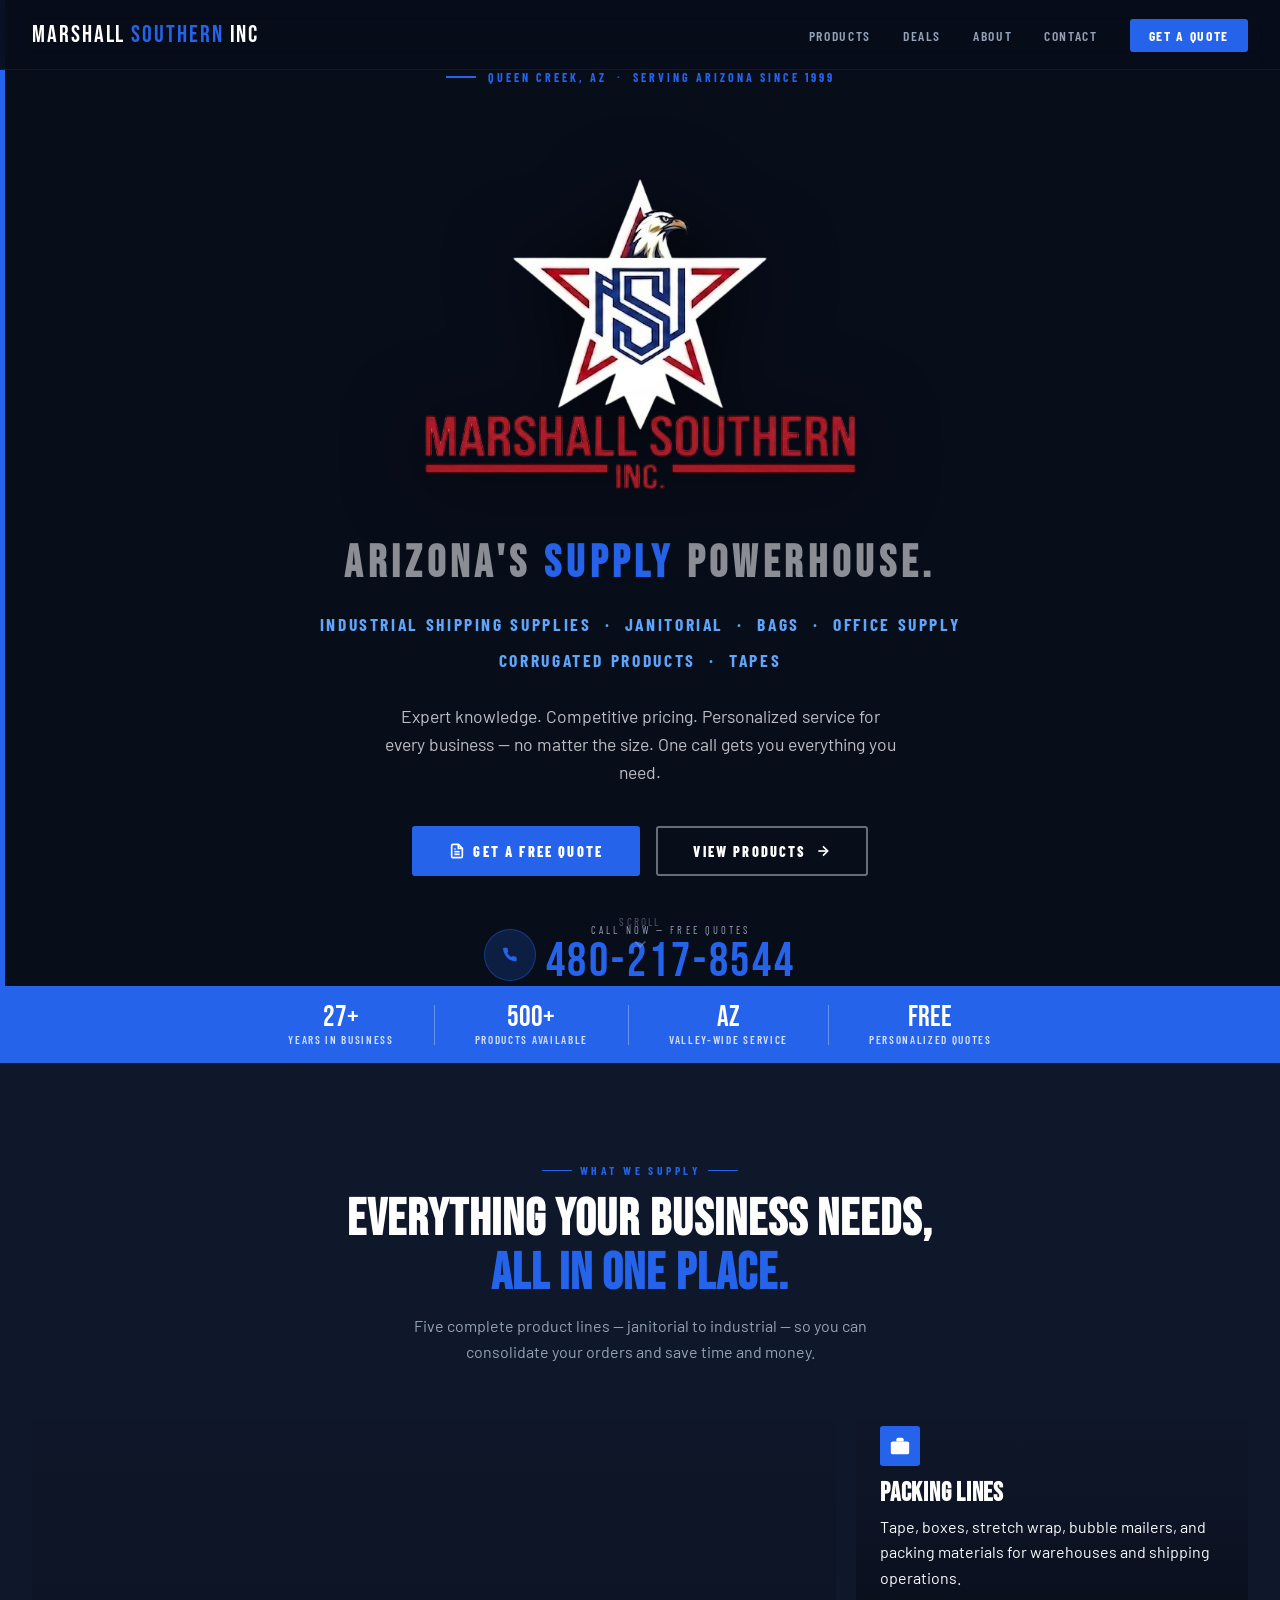
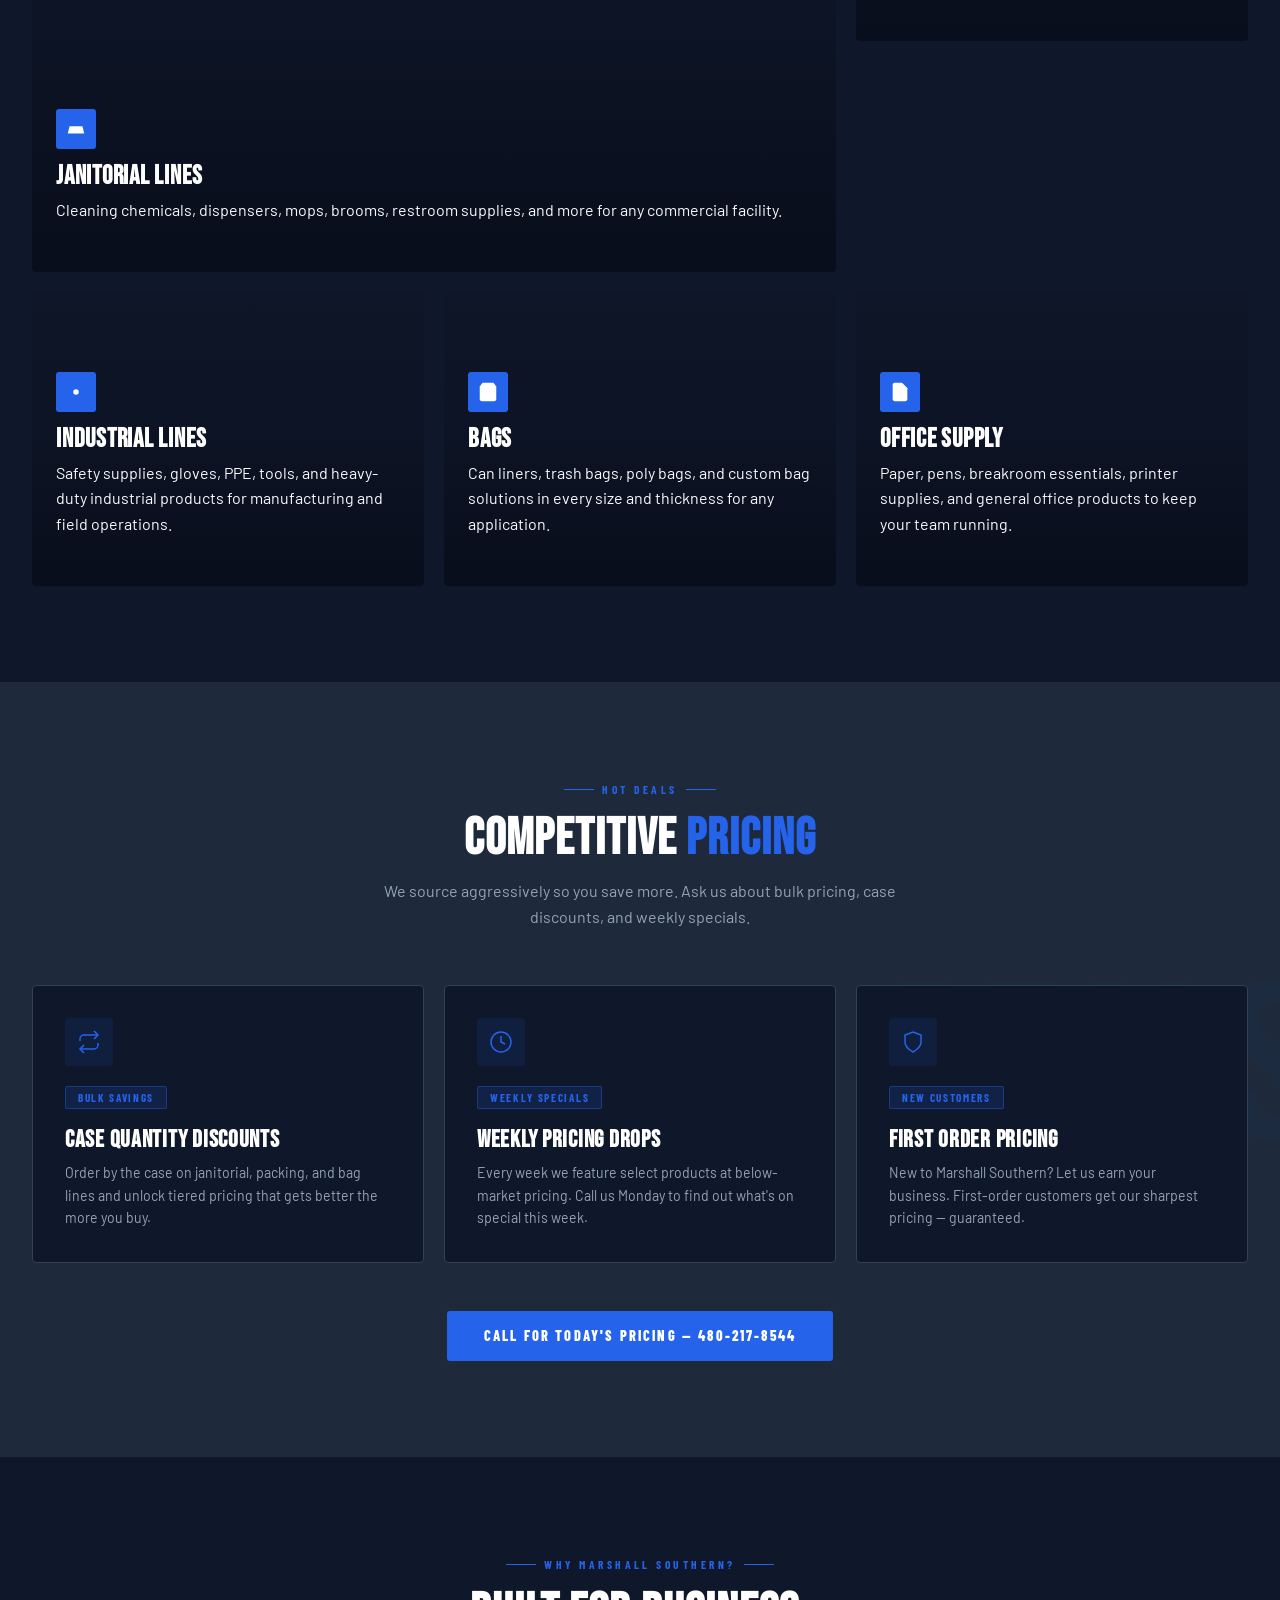
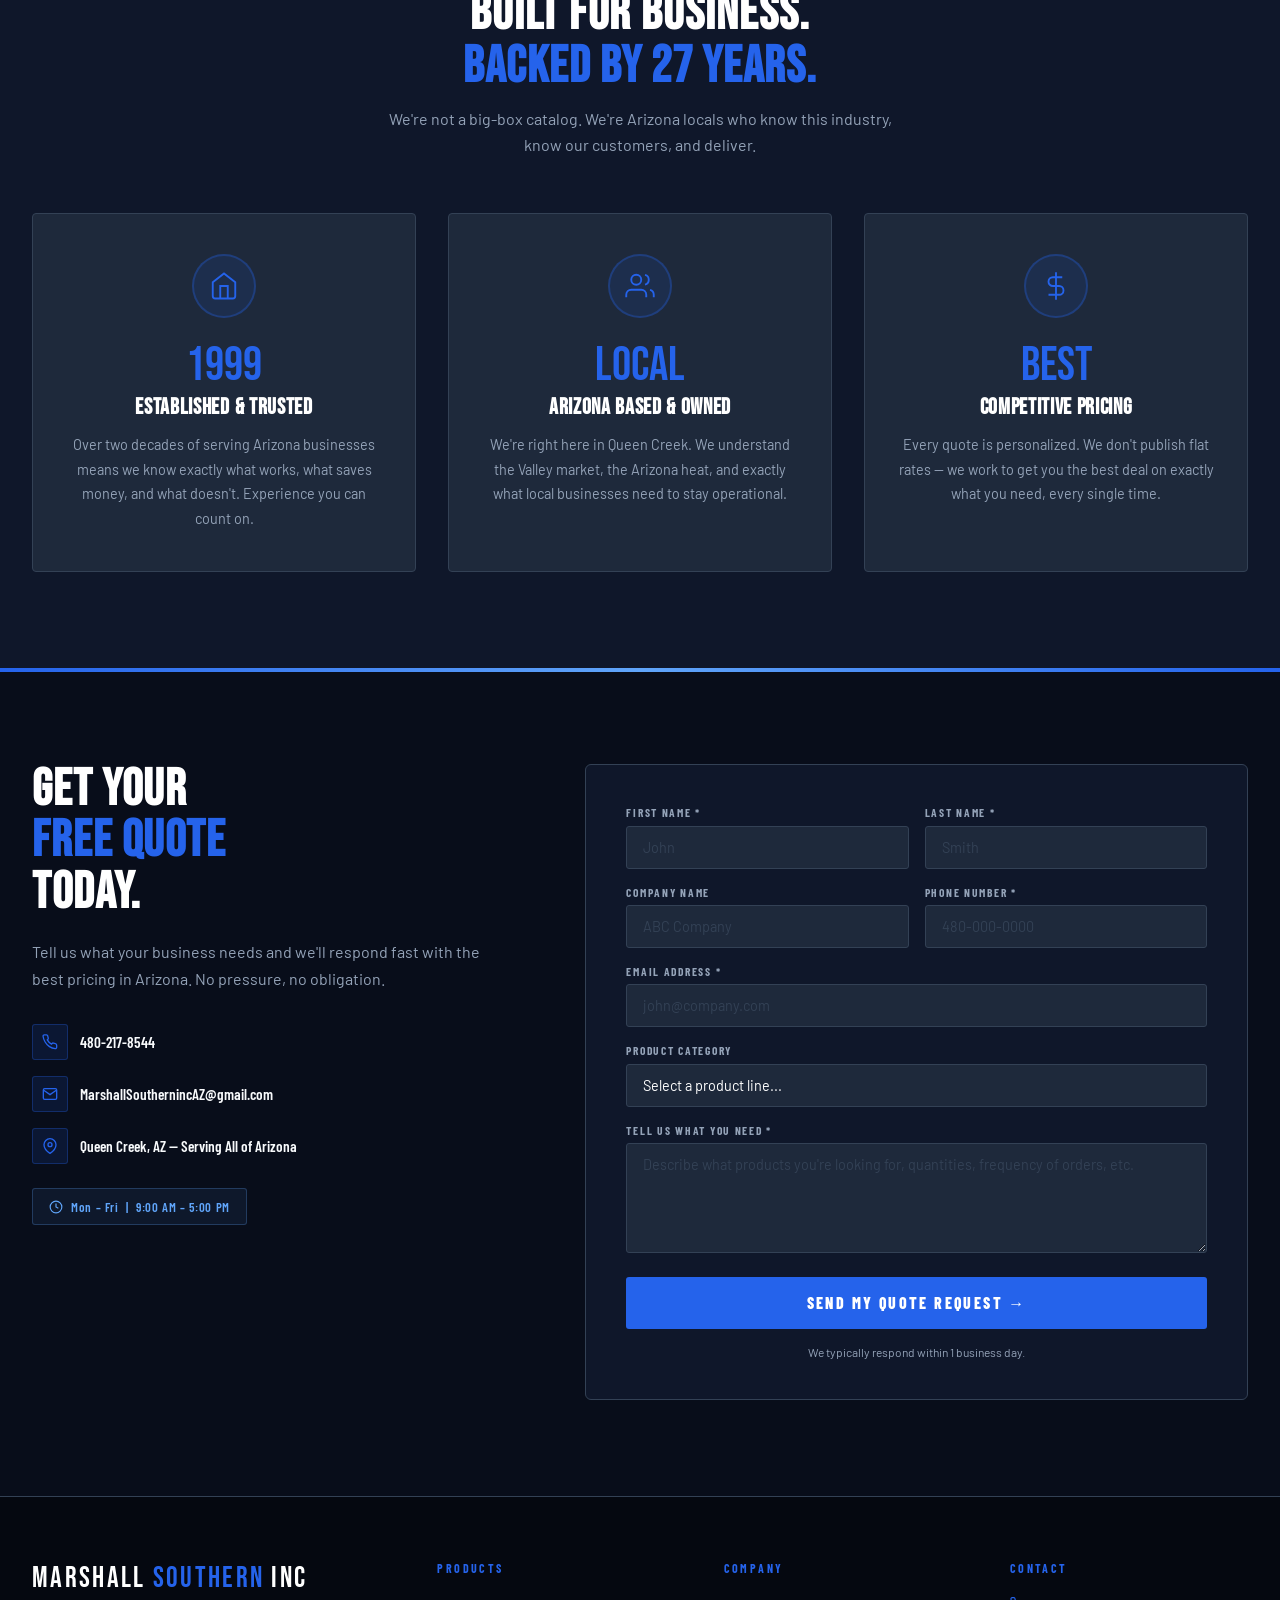
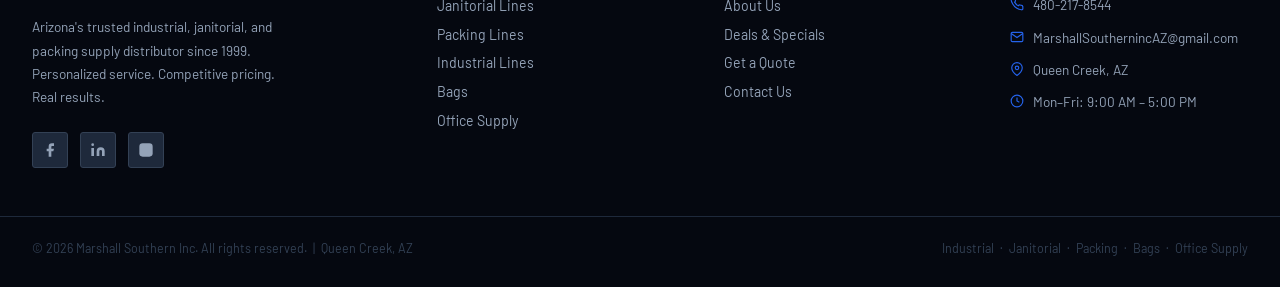
==== commit 7321a811: "Change deals heading to Competitive Pricing Co-Authored-By: Claude Sonnet 4.6 <noreply@anthropic.com" ====
--- a/index.html
+++ b/index.html
@@ -1259,7 +1259,7 @@
   <div class="deals-container">
     <div class="section-header">
       <span class="section-tag">Hot Deals</span>
-      <h2>Current Deals <span class="text-accent">&amp; Specials</span></h2>
+      <h2>Competitive <span class="text-accent">Pricing</span></h2>
       <p>We source aggressively so you save more. Ask us about bulk pricing, case discounts, and weekly specials.</p>
     </div>
     <div class="deals-grid">
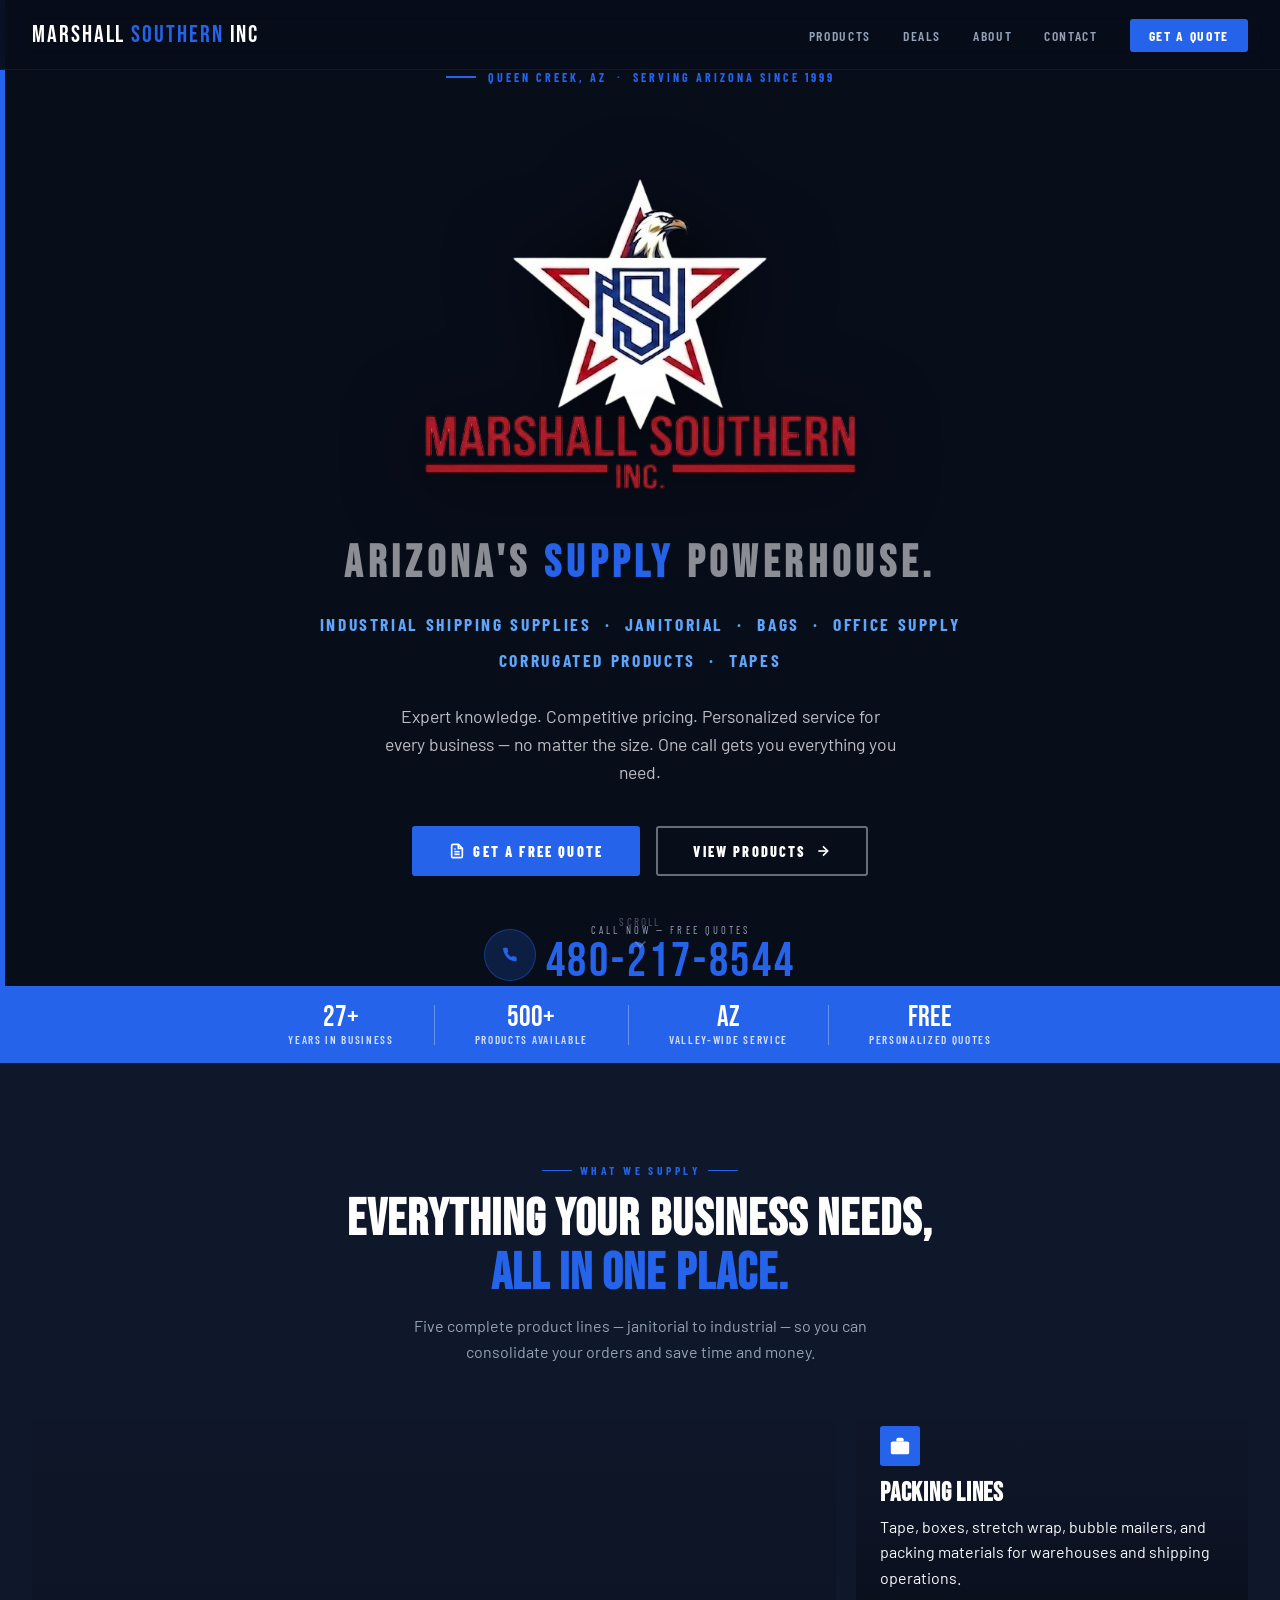
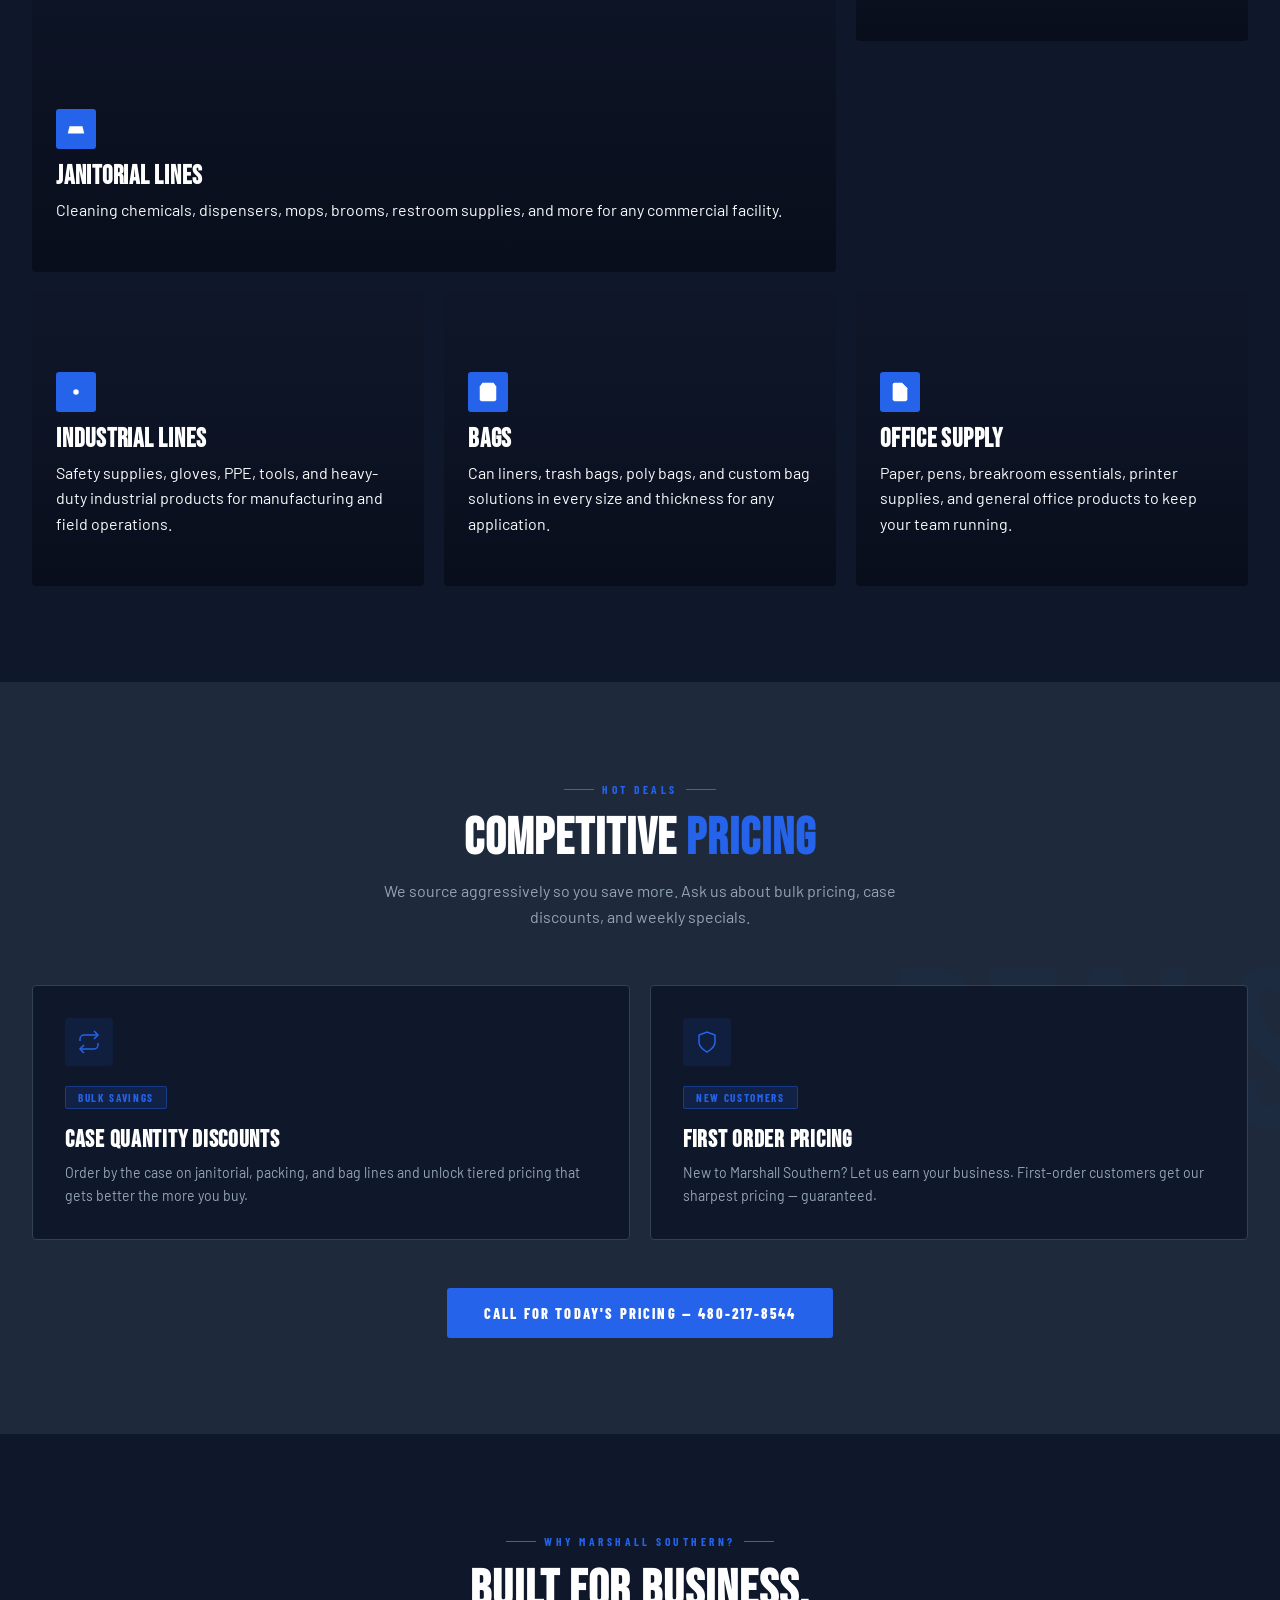
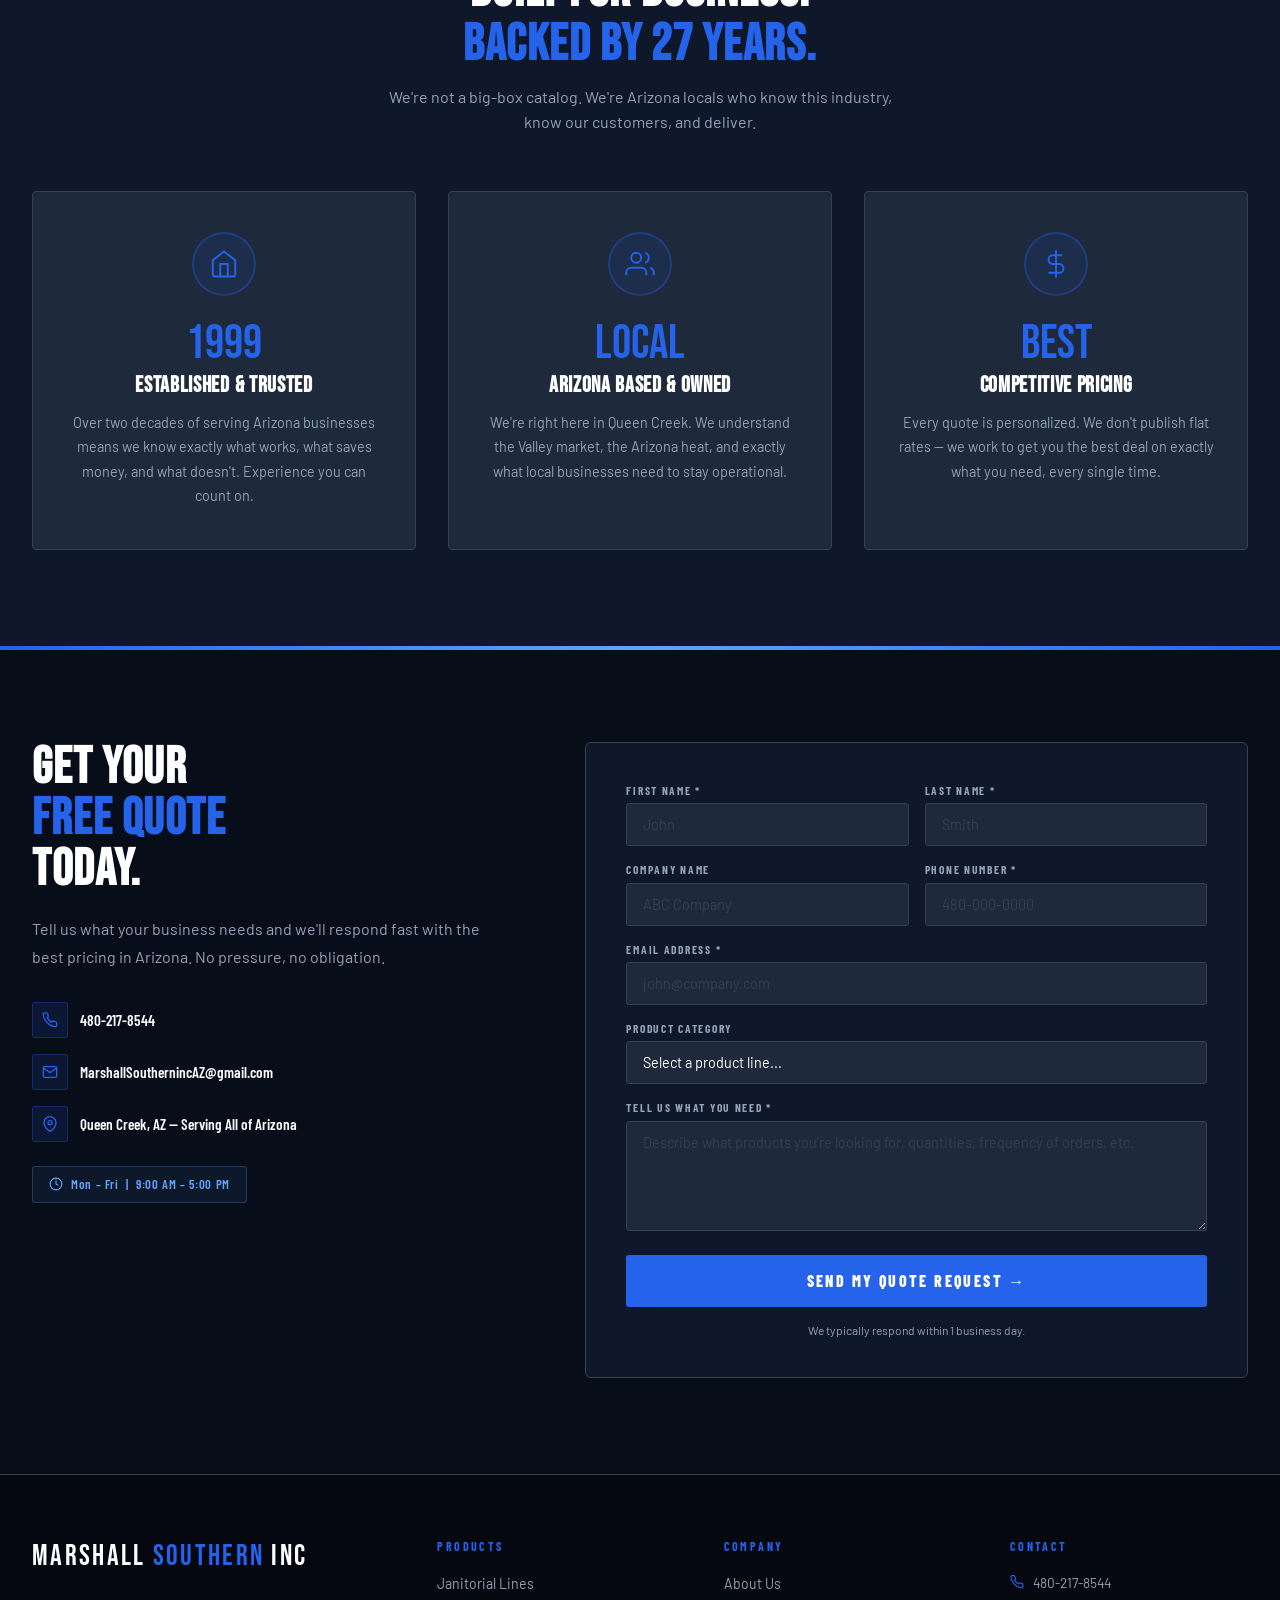
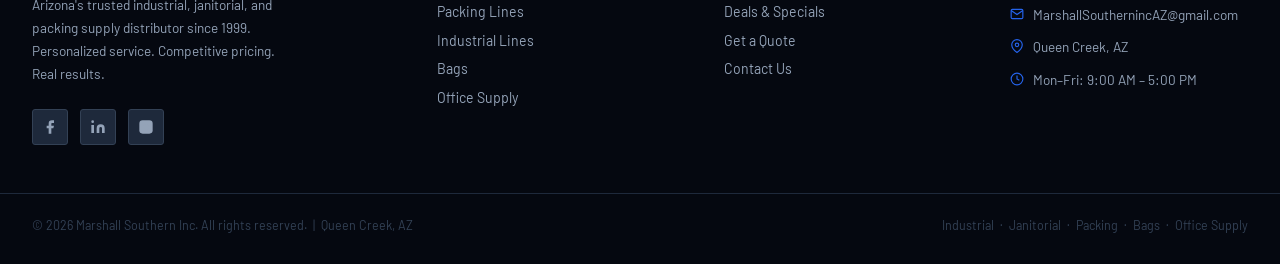
==== commit edc6d067: "Remove weekly pricing drops card, adjust grid to 2 columns Co-Authored-By: Claude Sonnet 4.6 <norepl" ====
--- a/index.html
+++ b/index.html
@@ -613,7 +613,7 @@
     }
     .deals-grid {
       display: grid;
-      grid-template-columns: repeat(3, 1fr);
+      grid-template-columns: repeat(2, 1fr);
       gap: 1.25rem;
       margin: 3rem 0;
     }
@@ -1273,16 +1273,7 @@
         <p>Order by the case on janitorial, packing, and bag lines and unlock tiered pricing that gets better the more you buy.</p>
       </div>
 
-      <div class="deal-card">
-        <div class="deal-icon">
-          <svg viewBox="0 0 24 24"><circle cx="12" cy="12" r="10"/><polyline points="12 6 12 12 16 14"/></svg>
-        </div>
-        <div class="deal-badge">Weekly Specials</div>
-        <h3>WEEKLY PRICING DROPS</h3>
-        <p>Every week we feature select products at below-market pricing. Call us Monday to find out what's on special this week.</p>
-      </div>
-
-      <div class="deal-card">
+<div class="deal-card">
         <div class="deal-icon">
           <svg viewBox="0 0 24 24"><path d="M12 22s8-4 8-10V5l-8-3-8 3v7c0 6 8 10 8 10z"/></svg>
         </div>
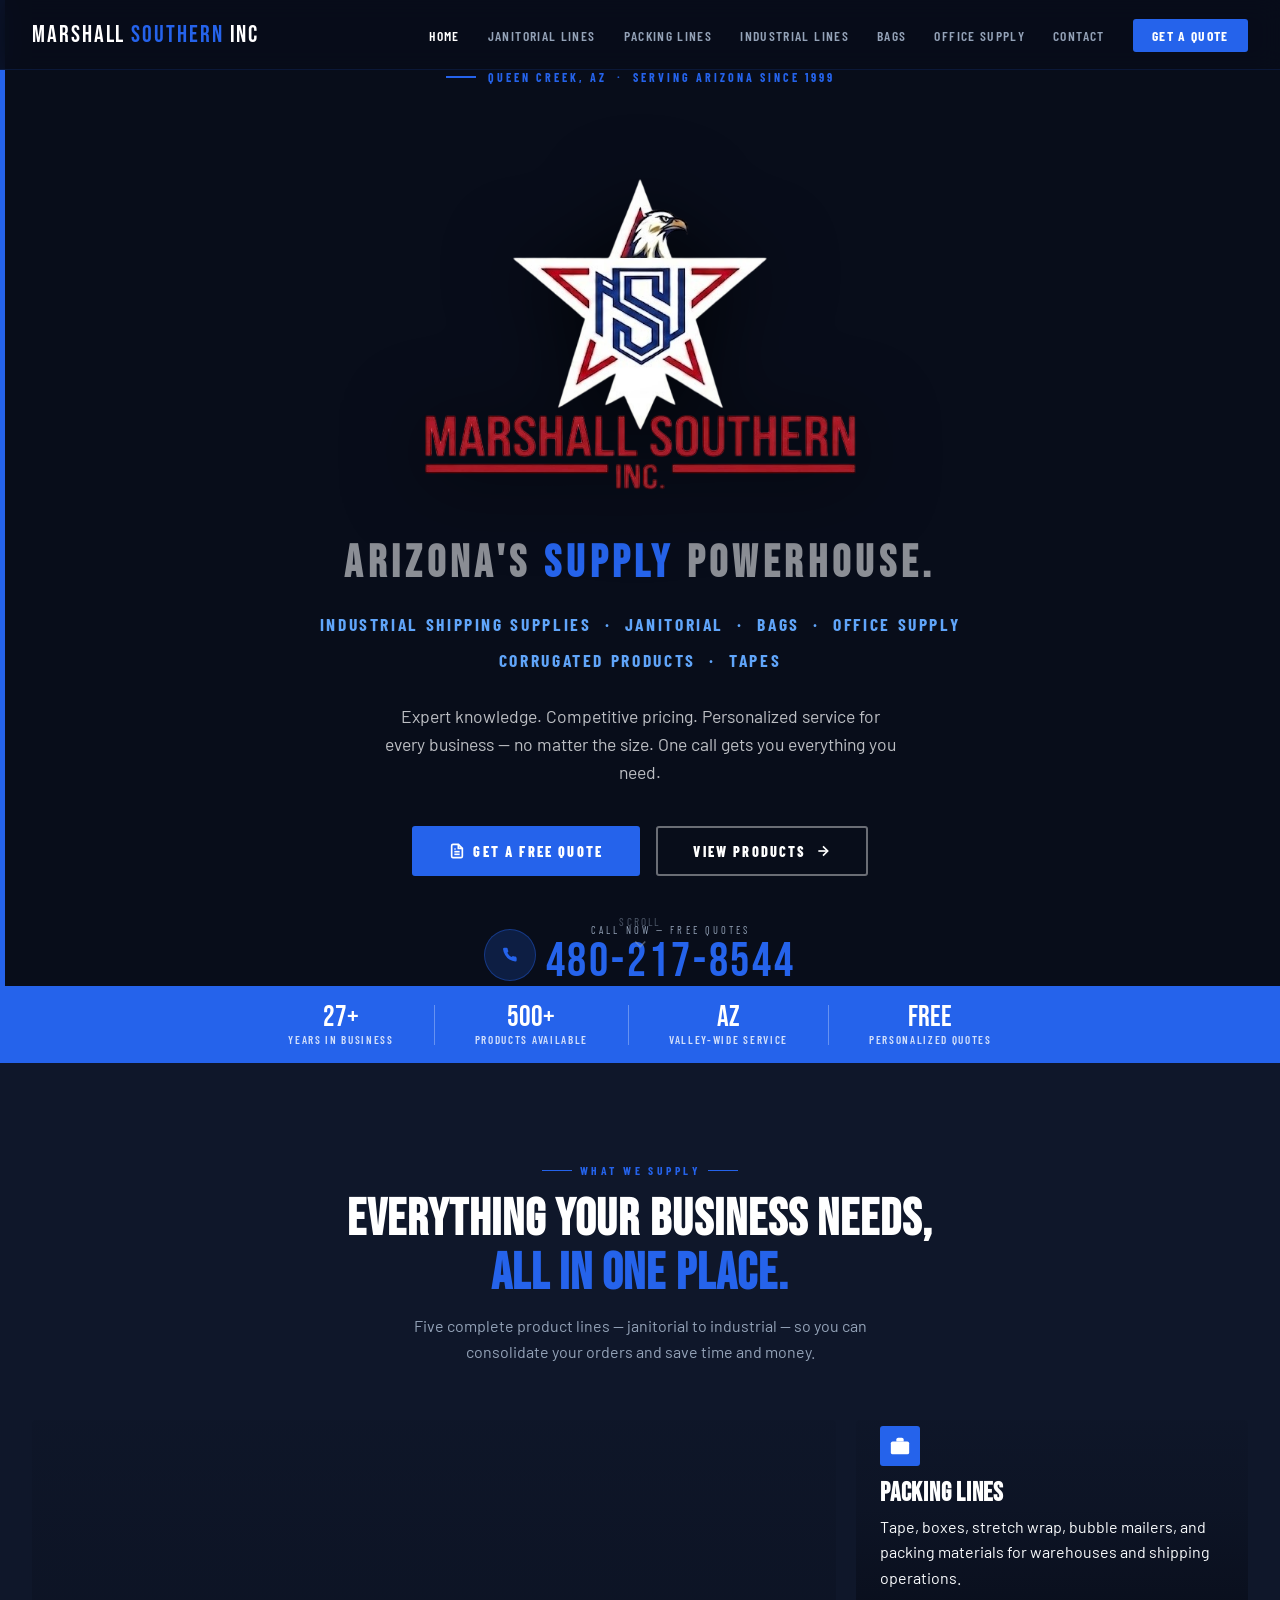
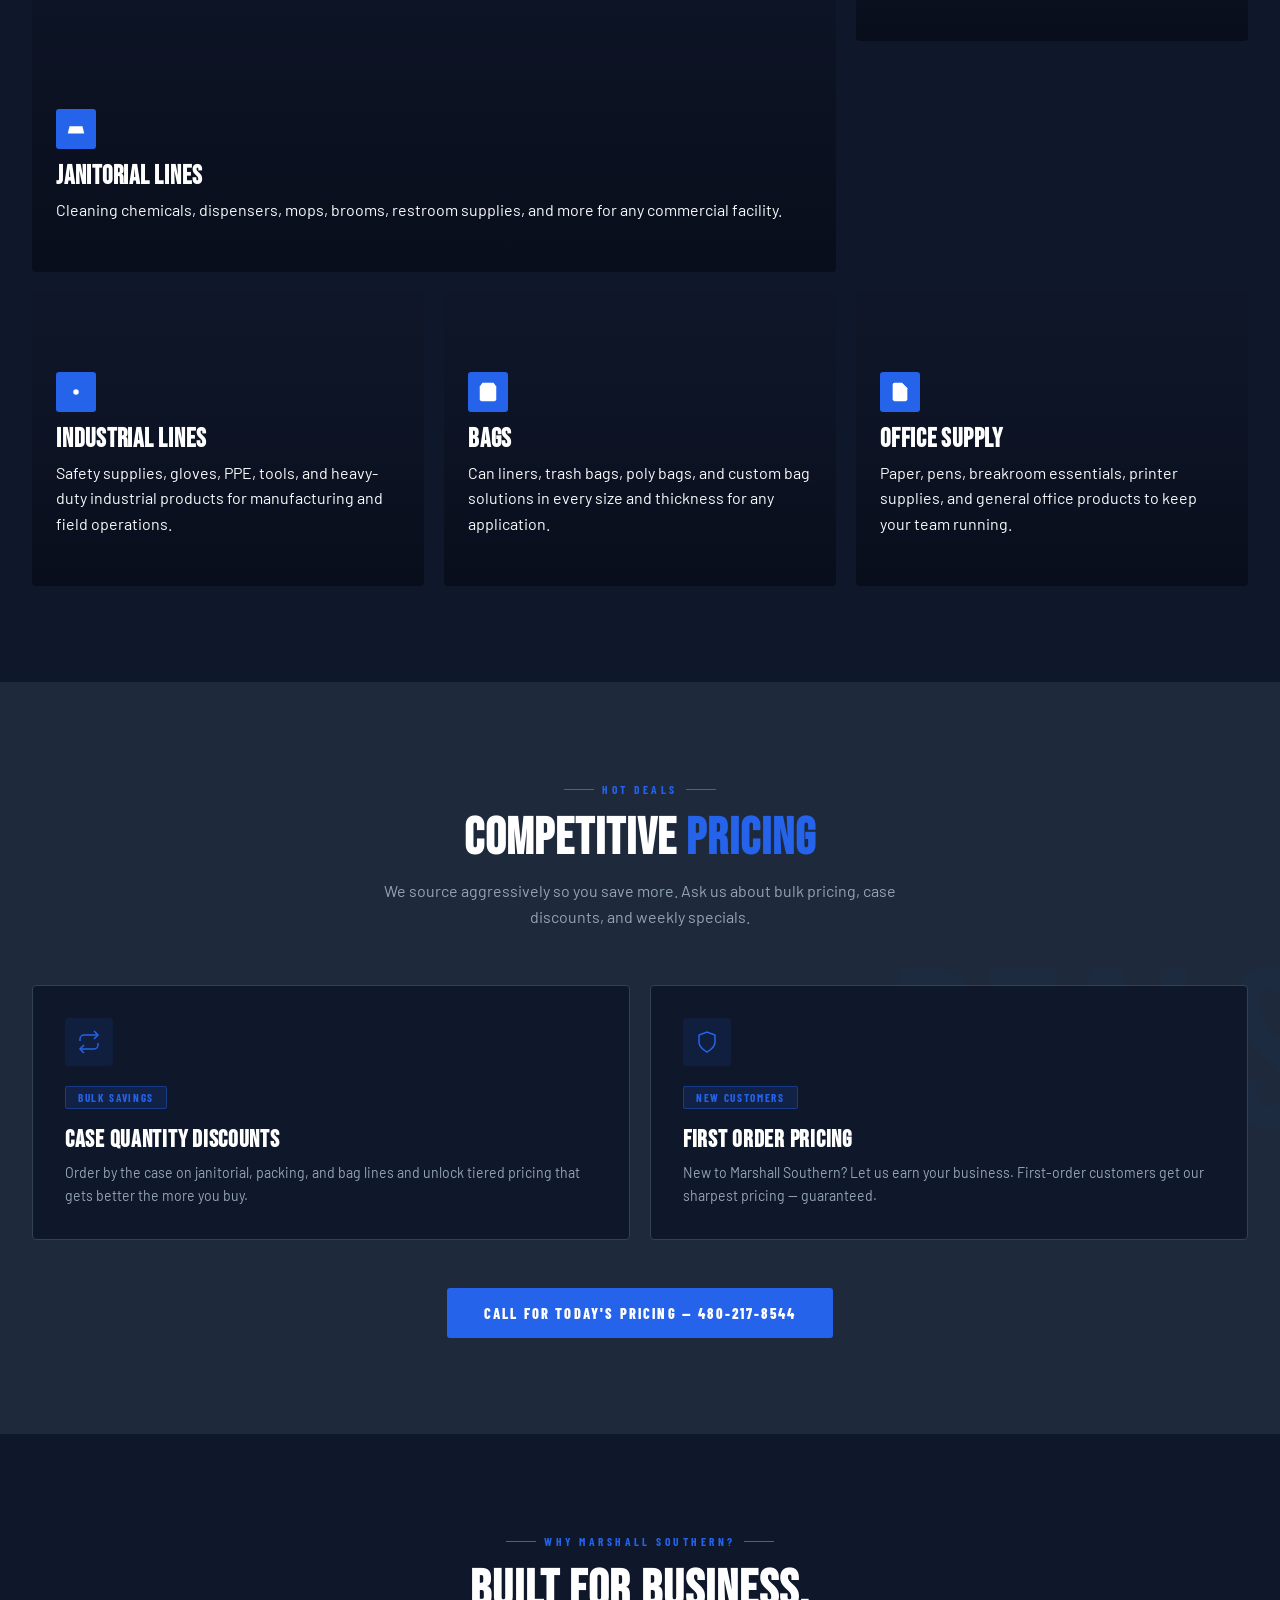
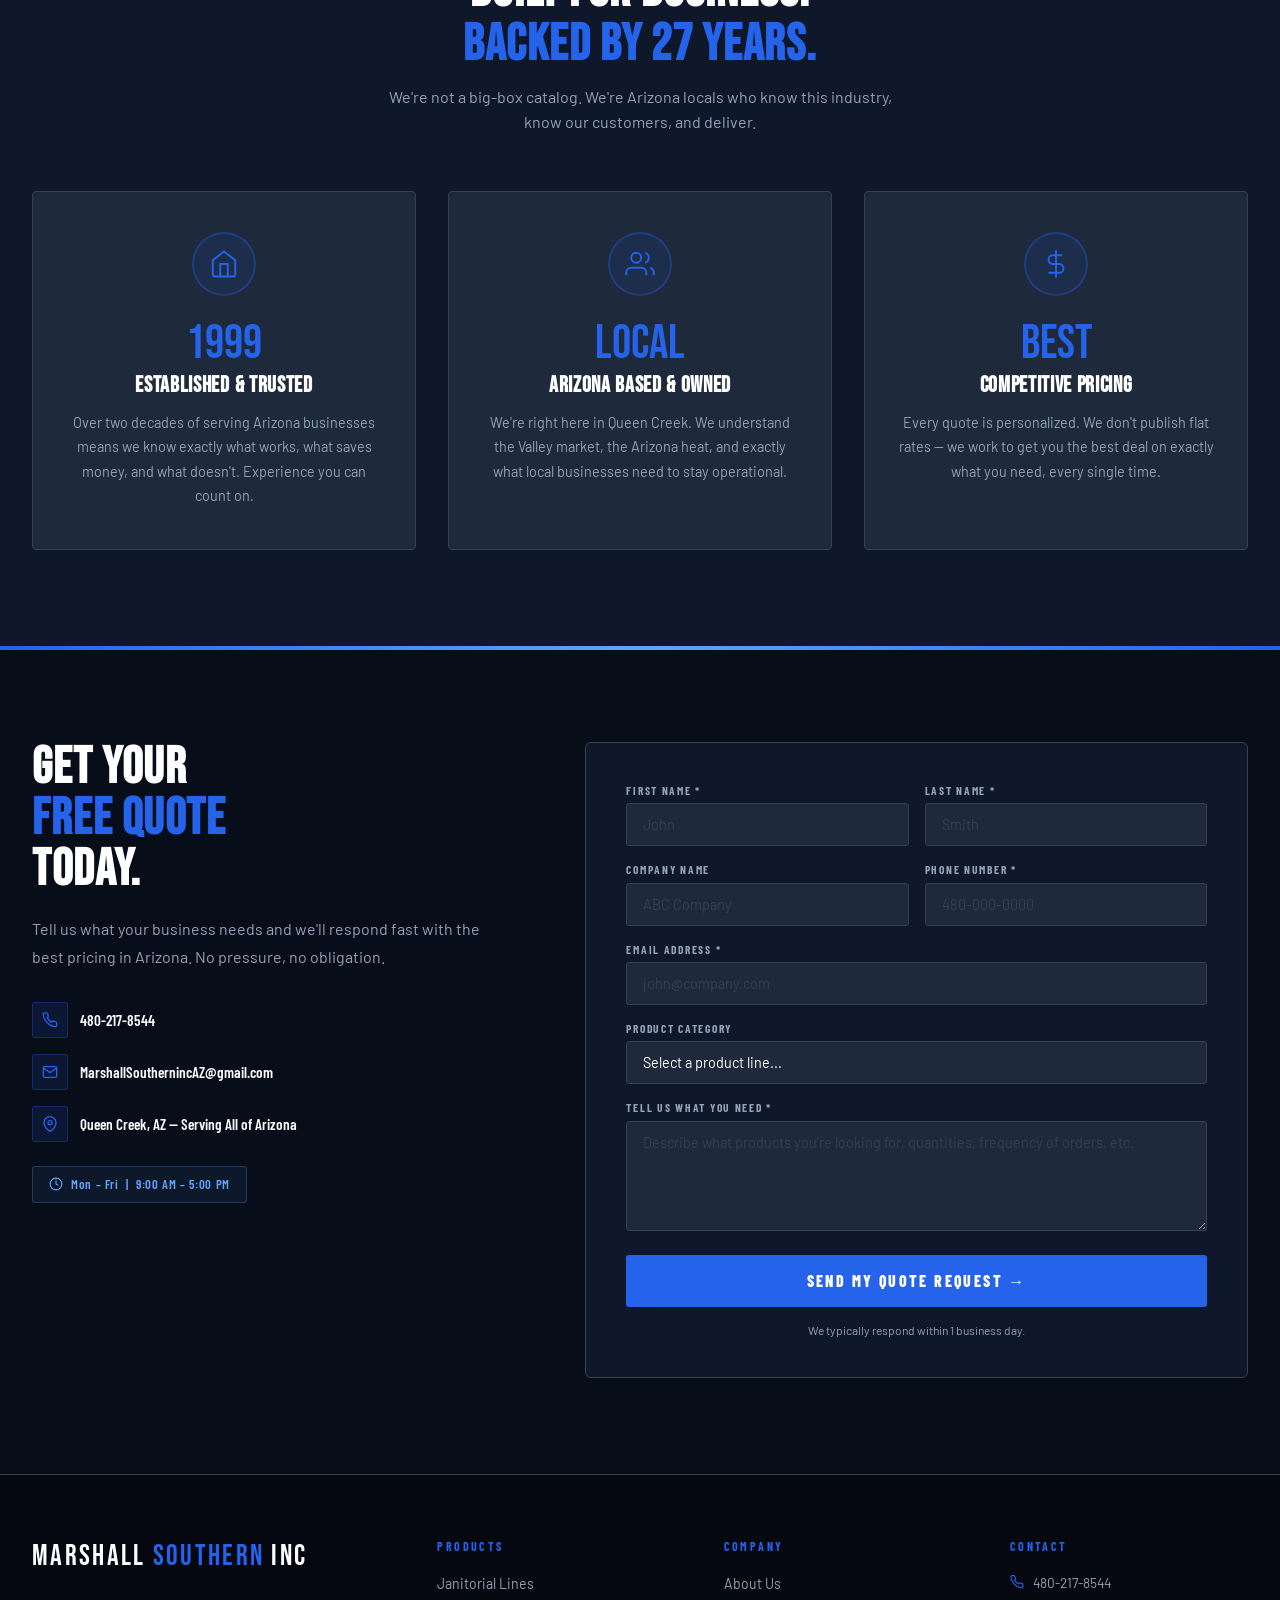
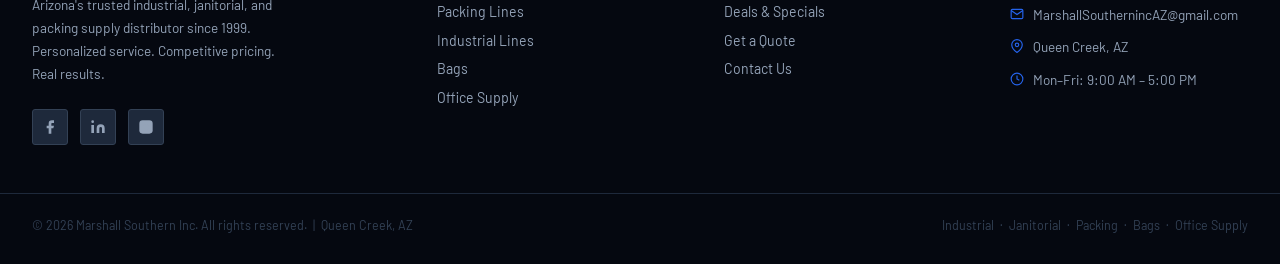
==== commit 1519be49: "Expand to multi-page site: janitorial, packing, industrial, bags, office supply, and contact pages M" ====
--- a/index.html
+++ b/index.html
@@ -94,966 +94,7 @@
   <link rel="preconnect" href="https://fonts.googleapis.com">
   <link rel="preconnect" href="https://fonts.gstatic.com" crossorigin>
   <link href="https://fonts.googleapis.com/css2?family=Bebas+Neue&family=Barlow:wght@400;500;600;700;800&family=Barlow+Condensed:wght@600;700;800&display=swap" rel="stylesheet">
-  <style>
-    *, *::before, *::after { box-sizing: border-box; margin: 0; padding: 0; }
-
-    :root {
-      --dark:       #080D1A;
-      --dark-2:     #0F172A;
-      --dark-3:     #1E293B;
-      --dark-4:     #334155;
-      --accent:     #2563EB;
-      --accent-2:   #60A5FA;
-      --light:      #F8FAFC;
-      --muted:      #94A3B8;
-      --white:      #FFFFFF;
-      --font-head:  'Bebas Neue', sans-serif;
-      --font-body:  'Barlow', sans-serif;
-      --font-cond:  'Barlow Condensed', sans-serif;
-    }
-
-    html { scroll-behavior: smooth; }
-
-    body {
-      font-family: var(--font-body);
-      background: var(--dark);
-      color: var(--light);
-      overflow-x: hidden;
-    }
-
-    a { text-decoration: none; color: inherit; }
-
-    /* ── NAVBAR ── */
-    .navbar {
-      position: fixed;
-      top: 0; left: 0; right: 0;
-      z-index: 1000;
-      padding: 0 2rem;
-      height: 70px;
-      display: flex;
-      align-items: center;
-      background: rgba(8, 13, 26, 0.92);
-      backdrop-filter: blur(12px);
-      border-bottom: 1px solid rgba(37,99,235,0.15);
-      transition: background 0.3s, box-shadow 0.3s;
-    }
-    .navbar.scrolled {
-      background: rgba(8, 13, 26, 0.98);
-      box-shadow: 0 2px 40px rgba(0,0,0,0.6);
-    }
-    .nav-container {
-      width: 100%;
-      max-width: 1280px;
-      margin: 0 auto;
-      display: flex;
-      align-items: center;
-      justify-content: space-between;
-    }
-    .nav-logo {
-      display: flex;
-      align-items: center;
-    }
-    .nav-logo-img {
-      height: 54px;
-      width: auto;
-      display: block;
-      background: #fff;
-      border-radius: 6px;
-      padding: 4px 8px;
-    }
-    .logo-main {
-      font-family: var(--font-head);
-      font-size: 1.5rem;
-      letter-spacing: 0.08em;
-      color: var(--white);
-    }
-    .logo-main span { color: var(--accent); }
-    .logo-sub {
-      font-family: var(--font-cond);
-      font-size: 0.6rem;
-      letter-spacing: 0.35em;
-      color: var(--muted);
-      padding-left: 2px;
-    }
-    .nav-links {
-      display: flex;
-      align-items: center;
-      gap: 2rem;
-      list-style: none;
-    }
-    .nav-links a {
-      font-family: var(--font-cond);
-      font-weight: 600;
-      font-size: 0.85rem;
-      letter-spacing: 0.12em;
-      text-transform: uppercase;
-      color: var(--muted);
-      transition: color 0.2s;
-    }
-    .nav-links a:hover { color: var(--white); }
-    .nav-cta {
-      background: var(--accent) !important;
-      color: var(--white) !important;
-      padding: 0.5rem 1.2rem;
-      border-radius: 3px;
-      font-weight: 700 !important;
-      transition: background 0.2s !important;
-    }
-    .nav-cta:hover { background: #1D4ED8 !important; }
-    .nav-toggle {
-      display: none;
-      background: none;
-      border: none;
-      color: var(--white);
-      font-size: 1.6rem;
-      cursor: pointer;
-    }
-
-    /* ── HERO ── */
-    .hero {
-      position: relative;
-      min-height: 100vh;
-      display: flex;
-      align-items: center;
-      overflow: hidden;
-    }
-    .hero-bg {
-      position: absolute;
-      inset: 0;
-      background-image: url('https://images.unsplash.com/photo-1553413077-190dd305871c?auto=format&fit=crop&w=1920&q=80');
-      background-size: cover;
-      background-position: center;
-      transform: scale(1.03);
-      transition: transform 8s ease;
-    }
-    .hero-bg.loaded { transform: scale(1); }
-    .hero-overlay {
-      position: absolute;
-      inset: 0;
-      background: radial-gradient(
-        ellipse at center,
-        rgba(8,13,26,0.72) 0%,
-        rgba(8,13,26,0.96) 100%
-      );
-    }
-    .hero-accent-bar {
-      position: absolute;
-      left: 0; top: 0; bottom: 0;
-      width: 5px;
-      background: var(--accent);
-    }
-    .hero-content {
-      position: relative;
-      z-index: 2;
-      max-width: 900px;
-      margin: 0 auto;
-      padding: 0 2rem;
-      padding-top: 70px;
-      width: 100%;
-      text-align: center;
-      display: flex;
-      flex-direction: column;
-      align-items: center;
-    }
-    .hero-label {
-      font-family: var(--font-cond);
-      font-weight: 700;
-      font-size: 0.75rem;
-      letter-spacing: 0.25em;
-      color: var(--accent);
-      text-transform: uppercase;
-      margin-bottom: 1.2rem;
-      display: flex;
-      align-items: center;
-      gap: 0.75rem;
-    }
-    .hero-label::before {
-      content: '';
-      display: inline-block;
-      width: 30px;
-      height: 2px;
-      background: var(--accent);
-    }
-    .hero-title {
-      font-family: var(--font-head);
-      font-size: clamp(1.4rem, 3.5vw, 2.8rem);
-      line-height: 1.1;
-      letter-spacing: 0.12em;
-      color: rgba(248,250,252,0.55);
-      margin-bottom: 1.2rem;
-      text-transform: uppercase;
-    }
-    .hero-title .accent { color: var(--accent); }
-    .hero-logo-img {
-      width: min(780px, 92%);
-      height: auto;
-      display: block;
-      margin-bottom: 1rem;
-      filter: drop-shadow(0 8px 40px rgba(0,0,0,0.7));
-      mix-blend-mode: multiply;
-    }
-    .hero-categories {
-      font-family: var(--font-cond);
-      font-weight: 700;
-      font-size: clamp(0.85rem, 1.4vw, 1.1rem);
-      letter-spacing: 0.15em;
-      color: var(--accent-2);
-      text-transform: uppercase;
-      line-height: 2;
-      margin-bottom: 1.5rem;
-    }
-    .hero-body {
-      font-size: 1.1rem;
-      color: rgba(248,250,252,0.75);
-      max-width: 520px;
-      line-height: 1.6;
-      margin-bottom: 2.5rem;
-    }
-    .hero-ctas {
-      display: flex;
-      gap: 1rem;
-      flex-wrap: wrap;
-      margin-bottom: 3rem;
-    }
-    .btn {
-      font-family: var(--font-cond);
-      font-weight: 800;
-      font-size: 0.9rem;
-      letter-spacing: 0.15em;
-      text-transform: uppercase;
-      padding: 0.9rem 2.2rem;
-      border-radius: 3px;
-      cursor: pointer;
-      border: 2px solid transparent;
-      transition: all 0.2s;
-      display: inline-flex;
-      align-items: center;
-      gap: 0.5rem;
-    }
-    .btn-primary {
-      background: var(--accent);
-      color: var(--white);
-      border-color: var(--accent);
-    }
-    .btn-primary:hover {
-      background: #1D4ED8;
-      border-color: #1D4ED8;
-      transform: translateY(-2px);
-      box-shadow: 0 8px 25px rgba(37,99,235,0.4);
-    }
-    .btn-ghost {
-      background: transparent;
-      color: var(--white);
-      border-color: rgba(255,255,255,0.4);
-    }
-    .btn-ghost:hover {
-      border-color: var(--white);
-      background: rgba(255,255,255,0.08);
-      transform: translateY(-2px);
-    }
-    .hero-phone {
-      display: flex;
-      align-items: center;
-      gap: 0.6rem;
-    }
-    .hero-phone-label {
-      font-family: var(--font-cond);
-      font-size: 0.65rem;
-      letter-spacing: 0.3em;
-      color: var(--muted);
-      text-transform: uppercase;
-      margin-bottom: 0.15rem;
-    }
-    .hero-phone a {
-      font-family: var(--font-head);
-      font-size: clamp(2rem, 4vw, 3rem);
-      color: var(--accent);
-      letter-spacing: 0.06em;
-      line-height: 1;
-      transition: color 0.2s;
-    }
-    .hero-phone a:hover { color: var(--accent-2); }
-    .hero-phone-icon {
-      width: 52px; height: 52px;
-      border-radius: 50%;
-      background: rgba(37,99,235,0.2);
-      border: 1px solid rgba(37,99,235,0.4);
-      display: flex;
-      align-items: center;
-      justify-content: center;
-    }
-    .hero-phone-icon svg { width: 16px; height: 16px; fill: var(--accent); }
-    .hero-scroll {
-      position: absolute;
-      bottom: 2rem;
-      left: 50%;
-      transform: translateX(-50%);
-      z-index: 2;
-      display: flex;
-      flex-direction: column;
-      align-items: center;
-      gap: 0.4rem;
-      opacity: 0.5;
-      animation: bounce 2s infinite;
-    }
-    .hero-scroll span {
-      font-family: var(--font-cond);
-      font-size: 0.7rem;
-      letter-spacing: 0.2em;
-      color: var(--muted);
-      text-transform: uppercase;
-    }
-    .hero-scroll svg { width: 20px; height: 20px; stroke: var(--muted); fill: none; }
-    @keyframes bounce {
-      0%, 100% { transform: translateX(-50%) translateY(0); }
-      50% { transform: translateX(-50%) translateY(6px); }
-    }
-
-    /* ── TRUST BAR ── */
-    .trust-bar {
-      background: var(--accent);
-      padding: 1.1rem 2rem;
-    }
-    .trust-container {
-      max-width: 1280px;
-      margin: 0 auto;
-      display: flex;
-      align-items: center;
-      justify-content: center;
-      gap: 0;
-      flex-wrap: wrap;
-    }
-    .trust-item {
-      display: flex;
-      flex-direction: column;
-      align-items: center;
-      padding: 0 2.5rem;
-      text-align: center;
-    }
-    .trust-number {
-      font-family: var(--font-head);
-      font-size: 1.8rem;
-      color: var(--white);
-      line-height: 1;
-    }
-    .trust-label {
-      font-family: var(--font-cond);
-      font-weight: 600;
-      font-size: 0.7rem;
-      letter-spacing: 0.15em;
-      color: rgba(255,255,255,0.8);
-      text-transform: uppercase;
-    }
-    .trust-divider {
-      width: 1px;
-      height: 40px;
-      background: rgba(255,255,255,0.3);
-    }
-
-    /* ── SECTION COMMONS ── */
-    .section-container {
-      max-width: 1280px;
-      margin: 0 auto;
-      padding: 0 2rem;
-    }
-    .section-header {
-      text-align: center;
-      margin-bottom: 3.5rem;
-    }
-    .section-tag {
-      display: inline-block;
-      font-family: var(--font-cond);
-      font-weight: 700;
-      font-size: 0.72rem;
-      letter-spacing: 0.3em;
-      text-transform: uppercase;
-      color: var(--accent);
-      margin-bottom: 1rem;
-      position: relative;
-      padding: 0 1rem;
-    }
-    .section-tag::before,
-    .section-tag::after {
-      content: '';
-      position: absolute;
-      top: 50%;
-      width: 30px;
-      height: 1px;
-      background: var(--accent);
-    }
-    .section-tag::before { right: 100%; margin-right: -0.5rem; }
-    .section-tag::after { left: 100%; margin-left: -0.5rem; }
-    .section-header h2 {
-      font-family: var(--font-head);
-      font-size: clamp(2rem, 4vw, 3.2rem);
-      color: var(--white);
-      line-height: 1.05;
-      letter-spacing: 0.02em;
-    }
-    .section-header p {
-      font-size: 1rem;
-      color: var(--muted);
-      margin-top: 0.75rem;
-      max-width: 520px;
-      margin-left: auto;
-      margin-right: auto;
-      line-height: 1.6;
-    }
-    .text-accent { color: var(--accent); }
-
-    /* ── PRODUCTS ── */
-    .products {
-      padding: 6rem 0;
-      background: var(--dark-2);
-    }
-    .products-grid {
-      display: grid;
-      grid-template-columns: repeat(3, 1fr);
-      gap: 1.25rem;
-    }
-    .product-card {
-      position: relative;
-      border-radius: 4px;
-      overflow: hidden;
-      aspect-ratio: 4/3;
-      cursor: pointer;
-      group: '';
-    }
-    .product-card:nth-child(1),
-    .product-card:nth-child(2) {
-      aspect-ratio: 16/9;
-    }
-    .products-grid .product-card:nth-child(1) { grid-column: span 2; }
-    .product-card-bg {
-      position: absolute;
-      inset: 0;
-      background-size: cover;
-      background-position: center;
-      transition: transform 0.5s ease;
-    }
-    .product-card:hover .product-card-bg { transform: scale(1.06); }
-    .product-card-overlay {
-      position: absolute;
-      inset: 0;
-      background: linear-gradient(to top, rgba(8,13,26,0.92) 0%, rgba(8,13,26,0.3) 60%, rgba(8,13,26,0.1) 100%);
-      transition: background 0.3s;
-    }
-    .product-card:hover .product-card-overlay {
-      background: linear-gradient(to top, rgba(8,13,26,0.95) 0%, rgba(8,13,26,0.5) 60%, rgba(8,13,26,0.2) 100%);
-    }
-    .product-card-content {
-      position: absolute;
-      bottom: 0; left: 0; right: 0;
-      padding: 1.5rem;
-      transform: translateY(0);
-      transition: transform 0.3s;
-    }
-    .product-card-icon {
-      width: 40px; height: 40px;
-      border-radius: 3px;
-      background: var(--accent);
-      display: flex;
-      align-items: center;
-      justify-content: center;
-      margin-bottom: 0.75rem;
-    }
-    .product-card-icon svg { width: 22px; height: 22px; fill: var(--white); }
-    .product-card h3 {
-      font-family: var(--font-head);
-      font-size: 1.6rem;
-      color: var(--white);
-      letter-spacing: 0.03em;
-      margin-bottom: 0.3rem;
-    }
-    .product-card p {
-      font-size: 1rem;
-      color: var(--light);
-      line-height: 1.6;
-      margin-bottom: 0.75rem;
-    }
-    .product-card-link {
-      font-family: var(--font-cond);
-      font-weight: 700;
-      font-size: 0.75rem;
-      letter-spacing: 0.15em;
-      text-transform: uppercase;
-      color: var(--accent);
-      display: flex;
-      align-items: center;
-      gap: 0.4rem;
-      opacity: 0;
-      transition: opacity 0.3s;
-    }
-    .product-card-link svg { width: 14px; height: 14px; stroke: currentColor; fill: none; }
-    .product-card:hover .product-card-link { opacity: 1; }
-
-    /* ── DEALS ── */
-    .deals {
-      padding: 6rem 0;
-      background: var(--dark-3);
-      position: relative;
-      overflow: hidden;
-    }
-    .deals::before {
-      content: 'DEALS';
-      position: absolute;
-      right: -2rem;
-      top: 50%;
-      transform: translateY(-50%);
-      font-family: var(--font-head);
-      font-size: 14rem;
-      color: rgba(37,99,235,0.04);
-      white-space: nowrap;
-      pointer-events: none;
-    }
-    .deals-container {
-      max-width: 1280px;
-      margin: 0 auto;
-      padding: 0 2rem;
-    }
-    .deals-grid {
-      display: grid;
-      grid-template-columns: repeat(2, 1fr);
-      gap: 1.25rem;
-      margin: 3rem 0;
-    }
-    .deal-card {
-      background: var(--dark-2);
-      border: 1px solid var(--dark-4);
-      border-radius: 4px;
-      padding: 2rem;
-      position: relative;
-      overflow: hidden;
-      transition: border-color 0.3s, transform 0.3s;
-    }
-    .deal-card:hover {
-      border-color: var(--accent);
-      transform: translateY(-4px);
-      box-shadow: 0 12px 40px rgba(37,99,235,0.15);
-    }
-    .deal-card::before {
-      content: '';
-      position: absolute;
-      top: 0; left: 0; right: 0;
-      height: 3px;
-      background: var(--accent);
-      transform: scaleX(0);
-      transform-origin: left;
-      transition: transform 0.3s;
-    }
-    .deal-card:hover::before { transform: scaleX(1); }
-    .deal-badge {
-      display: inline-block;
-      background: rgba(37,99,235,0.15);
-      border: 1px solid rgba(37,99,235,0.4);
-      color: var(--accent);
-      font-family: var(--font-cond);
-      font-weight: 700;
-      font-size: 0.7rem;
-      letter-spacing: 0.15em;
-      text-transform: uppercase;
-      padding: 0.25rem 0.75rem;
-      border-radius: 2px;
-      margin-bottom: 1rem;
-    }
-    .deal-card h3 {
-      font-family: var(--font-head);
-      font-size: 1.5rem;
-      color: var(--white);
-      letter-spacing: 0.03em;
-      margin-bottom: 0.5rem;
-    }
-    .deal-card p {
-      font-size: 0.88rem;
-      color: var(--muted);
-      line-height: 1.6;
-    }
-    .deal-icon {
-      width: 48px; height: 48px;
-      margin-bottom: 1.25rem;
-      background: rgba(37,99,235,0.1);
-      border-radius: 4px;
-      display: flex;
-      align-items: center;
-      justify-content: center;
-    }
-    .deal-icon svg { width: 24px; height: 24px; stroke: var(--accent); fill: none; stroke-width: 1.5; }
-    .deals-cta { text-align: center; }
-
-    /* ── WHY ── */
-    .why {
-      padding: 6rem 0;
-      background: var(--dark-2);
-    }
-    .why-grid {
-      display: grid;
-      grid-template-columns: repeat(3, 1fr);
-      gap: 2rem;
-    }
-    .why-card {
-      text-align: center;
-      padding: 2.5rem 2rem;
-      background: var(--dark-3);
-      border-radius: 4px;
-      border: 1px solid var(--dark-4);
-      transition: border-color 0.3s, transform 0.3s;
-    }
-    .why-card:hover {
-      border-color: rgba(37,99,235,0.4);
-      transform: translateY(-4px);
-    }
-    .why-icon {
-      width: 64px; height: 64px;
-      border-radius: 50%;
-      background: rgba(37,99,235,0.1);
-      border: 2px solid rgba(37,99,235,0.3);
-      display: flex;
-      align-items: center;
-      justify-content: center;
-      margin: 0 auto 1.5rem;
-    }
-    .why-icon svg { width: 30px; height: 30px; stroke: var(--accent); fill: none; stroke-width: 1.5; }
-    .why-number {
-      font-family: var(--font-head);
-      font-size: 3rem;
-      color: var(--accent);
-      line-height: 1;
-      margin-bottom: 0.25rem;
-    }
-    .why-card h3 {
-      font-family: var(--font-head);
-      font-size: 1.4rem;
-      color: var(--white);
-      letter-spacing: 0.03em;
-      margin-bottom: 0.75rem;
-    }
-    .why-card p {
-      font-size: 0.9rem;
-      color: var(--muted);
-      line-height: 1.7;
-    }
-
-    /* ── QUOTE FORM ── */
-    .quote {
-      padding: 6rem 0;
-      background: var(--dark);
-      position: relative;
-    }
-    .quote::after {
-      content: '';
-      position: absolute;
-      top: 0; left: 0; right: 0;
-      height: 4px;
-      background: linear-gradient(90deg, var(--accent), var(--accent-2), var(--accent));
-    }
-    .quote-inner {
-      display: grid;
-      grid-template-columns: 1fr 1.4fr;
-      gap: 5rem;
-      align-items: start;
-    }
-    .quote-text h2 {
-      font-family: var(--font-head);
-      font-size: clamp(2.5rem, 4vw, 3.5rem);
-      color: var(--white);
-      line-height: 1;
-      letter-spacing: 0.02em;
-      margin-bottom: 1.25rem;
-    }
-    .quote-text p {
-      font-size: 1rem;
-      color: var(--muted);
-      line-height: 1.7;
-      margin-bottom: 2rem;
-    }
-    .contact-details {
-      display: flex;
-      flex-direction: column;
-      gap: 1rem;
-    }
-    .contact-row {
-      display: flex;
-      align-items: center;
-      gap: 0.75rem;
-    }
-    .contact-row-icon {
-      width: 36px; height: 36px;
-      border-radius: 3px;
-      background: rgba(37,99,235,0.12);
-      border: 1px solid rgba(37,99,235,0.3);
-      display: flex;
-      align-items: center;
-      justify-content: center;
-      flex-shrink: 0;
-    }
-    .contact-row-icon svg { width: 16px; height: 16px; stroke: var(--accent); fill: none; stroke-width: 2; }
-    .contact-row span {
-      font-family: var(--font-cond);
-      font-weight: 600;
-      font-size: 0.95rem;
-      color: var(--light);
-    }
-    .contact-row a {
-      font-family: var(--font-cond);
-      font-weight: 600;
-      font-size: 0.95rem;
-      color: var(--light);
-      transition: color 0.2s;
-    }
-    .contact-row a:hover { color: var(--accent); }
-    .hours-badge {
-      margin-top: 1.5rem;
-      display: inline-flex;
-      align-items: center;
-      gap: 0.5rem;
-      background: rgba(96,165,250,0.08);
-      border: 1px solid rgba(96,165,250,0.25);
-      border-radius: 3px;
-      padding: 0.6rem 1rem;
-    }
-    .hours-badge svg { width: 14px; height: 14px; stroke: var(--accent-2); fill: none; stroke-width: 2; }
-    .hours-badge span {
-      font-family: var(--font-cond);
-      font-weight: 600;
-      font-size: 0.8rem;
-      letter-spacing: 0.05em;
-      color: var(--accent-2);
-    }
-    .quote-form {
-      background: var(--dark-2);
-      border: 1px solid var(--dark-4);
-      border-radius: 6px;
-      padding: 2.5rem;
-    }
-    .form-row {
-      display: grid;
-      grid-template-columns: 1fr 1fr;
-      gap: 1rem;
-    }
-    .form-group {
-      display: flex;
-      flex-direction: column;
-      gap: 0.4rem;
-      margin-bottom: 1rem;
-    }
-    .form-group.full { grid-column: span 2; }
-    .form-group label {
-      font-family: var(--font-cond);
-      font-weight: 700;
-      font-size: 0.72rem;
-      letter-spacing: 0.15em;
-      text-transform: uppercase;
-      color: var(--muted);
-    }
-    .form-group input,
-    .form-group select,
-    .form-group textarea {
-      background: var(--dark-3);
-      border: 1px solid var(--dark-4);
-      border-radius: 3px;
-      padding: 0.75rem 1rem;
-      color: var(--white);
-      font-family: var(--font-body);
-      font-size: 0.9rem;
-      transition: border-color 0.2s, box-shadow 0.2s;
-      outline: none;
-      width: 100%;
-    }
-    .form-group input:focus,
-    .form-group select:focus,
-    .form-group textarea:focus {
-      border-color: var(--accent);
-      box-shadow: 0 0 0 3px rgba(37,99,235,0.12);
-    }
-    .form-group select {
-      appearance: none;
-      cursor: pointer;
-    }
-    .form-group textarea {
-      resize: vertical;
-      min-height: 110px;
-    }
-    .form-group input::placeholder,
-    .form-group textarea::placeholder { color: var(--dark-4); }
-    .form-submit {
-      width: 100%;
-      padding: 1rem;
-      background: var(--accent);
-      color: var(--white);
-      border: none;
-      border-radius: 3px;
-      font-family: var(--font-cond);
-      font-weight: 800;
-      font-size: 1rem;
-      letter-spacing: 0.15em;
-      text-transform: uppercase;
-      cursor: pointer;
-      transition: background 0.2s, transform 0.2s, box-shadow 0.2s;
-      margin-top: 0.5rem;
-    }
-    .form-submit:hover {
-      background: #1D4ED8;
-      transform: translateY(-2px);
-      box-shadow: 0 8px 25px rgba(37,99,235,0.35);
-    }
-    .form-submit:active { transform: translateY(0); }
-    .form-note {
-      text-align: center;
-      margin-top: 1rem;
-      font-size: 0.75rem;
-      color: var(--muted);
-    }
-
-    /* ── FOOTER ── */
-    .footer {
-      background: #050810;
-      border-top: 1px solid var(--dark-4);
-      padding: 4rem 0 2rem;
-    }
-    .footer-grid {
-      max-width: 1280px;
-      margin: 0 auto;
-      padding: 0 2rem;
-      display: grid;
-      grid-template-columns: 1.5fr 1fr 1fr 1fr;
-      gap: 3rem;
-      margin-bottom: 3rem;
-    }
-    .footer-brand .logo-main { font-size: 1.7rem; }
-    .footer-brand p {
-      font-size: 0.85rem;
-      color: var(--muted);
-      line-height: 1.7;
-      margin-top: 1rem;
-      margin-bottom: 1.5rem;
-      max-width: 260px;
-    }
-    .footer-social {
-      display: flex;
-      gap: 0.75rem;
-    }
-    .social-link {
-      width: 36px; height: 36px;
-      border-radius: 3px;
-      background: var(--dark-3);
-      border: 1px solid var(--dark-4);
-      display: flex;
-      align-items: center;
-      justify-content: center;
-      transition: border-color 0.2s, background 0.2s;
-    }
-    .social-link:hover {
-      border-color: var(--accent);
-      background: rgba(37,99,235,0.1);
-    }
-    .social-link svg { width: 16px; height: 16px; fill: var(--muted); transition: fill 0.2s; }
-    .social-link:hover svg { fill: var(--accent); }
-    .footer-col h4 {
-      font-family: var(--font-cond);
-      font-weight: 700;
-      font-size: 0.75rem;
-      letter-spacing: 0.2em;
-      text-transform: uppercase;
-      color: var(--accent);
-      margin-bottom: 1.25rem;
-    }
-    .footer-col ul { list-style: none; display: flex; flex-direction: column; gap: 0.6rem; }
-    .footer-col ul li a {
-      font-size: 0.88rem;
-      color: var(--muted);
-      transition: color 0.2s;
-    }
-    .footer-col ul li a:hover { color: var(--white); }
-    .footer-contact-item {
-      display: flex;
-      align-items: flex-start;
-      gap: 0.6rem;
-      margin-bottom: 0.75rem;
-    }
-    .footer-contact-item svg { width: 14px; height: 14px; stroke: var(--accent); fill: none; stroke-width: 2; margin-top: 2px; flex-shrink: 0; }
-    .footer-contact-item span,
-    .footer-contact-item a {
-      font-size: 0.85rem;
-      color: var(--muted);
-      line-height: 1.5;
-      transition: color 0.2s;
-    }
-    .footer-contact-item a:hover { color: var(--white); }
-    .footer-bottom {
-      max-width: 1280px;
-      margin: 0 auto;
-      padding: 1.5rem 2rem 0;
-      border-top: 1px solid var(--dark-3);
-      display: flex;
-      align-items: center;
-      justify-content: space-between;
-      flex-wrap: wrap;
-      gap: 1rem;
-    }
-    .footer-bottom p {
-      font-size: 0.78rem;
-      color: var(--dark-4);
-    }
-    .footer-bottom a { color: var(--accent); transition: color 0.2s; }
-    .footer-bottom a:hover { color: var(--accent-2); }
-
-    /* ── SUCCESS MESSAGE ── */
-    .form-success {
-      display: none;
-      text-align: center;
-      padding: 3rem 2rem;
-    }
-    .form-success svg { width: 60px; height: 60px; stroke: var(--accent); fill: none; stroke-width: 1.5; margin-bottom: 1rem; }
-    .form-success h3 {
-      font-family: var(--font-head);
-      font-size: 2rem;
-      color: var(--white);
-      margin-bottom: 0.5rem;
-    }
-    .form-success p { color: var(--muted); }
-
-    /* ── RESPONSIVE ── */
-    @media (max-width: 1024px) {
-      .products-grid { grid-template-columns: repeat(2, 1fr); }
-      .products-grid .product-card:nth-child(1) { grid-column: span 2; }
-      .footer-grid { grid-template-columns: 1fr 1fr; gap: 2rem; }
-    }
-
-    @media (max-width: 768px) {
-      .nav-links {
-        display: none;
-        position: fixed;
-        top: 70px; left: 0; right: 0; bottom: 0;
-        background: rgba(8,13,26,0.98);
-        flex-direction: column;
-        align-items: center;
-        justify-content: center;
-        gap: 2rem;
-        z-index: 999;
-      }
-      .nav-links.open { display: flex; }
-      .nav-links a { font-size: 1.2rem; }
-      .nav-toggle { display: block; }
-      .hero-title { font-size: clamp(3rem, 12vw, 5rem); }
-      .trust-container { gap: 0; }
-      .trust-item { padding: 0 1.2rem; }
-      .trust-divider { display: none; }
-      .products-grid { grid-template-columns: 1fr; }
-      .products-grid .product-card:nth-child(1) { grid-column: span 1; }
-      .deals-grid { grid-template-columns: 1fr; }
-      .why-grid { grid-template-columns: 1fr; }
-      .quote-inner { grid-template-columns: 1fr; gap: 2.5rem; }
-      .form-row { grid-template-columns: 1fr; }
-      .form-group.full { grid-column: span 1; }
-      .footer-grid { grid-template-columns: 1fr; gap: 2rem; }
-      .footer-bottom { flex-direction: column; text-align: center; }
-    }
-
-    @media (max-width: 480px) {
-      .hero-ctas { flex-direction: column; }
-      .btn { text-align: center; justify-content: center; }
-    }
-  </style>
+  <link rel="stylesheet" href="assets/style.css">
 </head>
 <body>
 
@@ -1062,7 +103,7 @@
 ══════════════════════════════════════ -->
 <nav class="navbar" id="navbar">
   <div class="nav-container">
-    <a href="#home" class="nav-logo">
+    <a href="index.html" class="nav-logo">
       <div class="logo-main">MARSHALL <span>SOUTHERN</span> INC</div>
     </a>
     <button class="nav-toggle" id="navToggle" aria-label="Toggle menu">
@@ -1071,11 +112,14 @@
       </svg>
     </button>
     <ul class="nav-links" id="navLinks">
-      <li><a href="#products">Products</a></li>
-      <li><a href="#deals">Deals</a></li>
-      <li><a href="#about">About</a></li>
-      <li><a href="#quote">Contact</a></li>
-      <li><a href="#quote" class="nav-cta">Get a Quote</a></li>
+      <li><a href="index.html" class="active">Home</a></li>
+      <li><a href="janitorial.html">Janitorial Lines</a></li>
+      <li><a href="packing.html">Packing Lines</a></li>
+      <li><a href="industrial.html">Industrial Lines</a></li>
+      <li><a href="bags.html">Bags</a></li>
+      <li><a href="office-supply.html">Office Supply</a></li>
+      <li><a href="contact.html">Contact</a></li>
+      <li><a href="contact.html" class="nav-cta">Get a Quote</a></li>
     </ul>
   </div>
 </nav>
@@ -1099,7 +143,7 @@
       Expert knowledge. Competitive pricing. Personalized service for every business — no matter the size. One call gets you everything you need.
     </p>
     <div class="hero-ctas">
-      <a href="#quote" class="btn btn-primary">
+      <a href="contact.html" class="btn btn-primary">
         <svg width="16" height="16" viewBox="0 0 24 24" fill="none" stroke="currentColor" stroke-width="2.5"><path d="M14 2H6a2 2 0 0 0-2 2v16a2 2 0 0 0 2 2h12a2 2 0 0 0 2-2V8z"/><polyline points="14 2 14 8 20 8"/><line x1="16" y1="13" x2="8" y2="13"/><line x1="16" y1="17" x2="8" y2="17"/><polyline points="10 9 9 9 8 9"/></svg>
         GET A FREE QUOTE
       </a>
@@ -1164,7 +208,7 @@
     <div class="products-grid">
 
       <!-- Janitorial — spans 2 columns -->
-      <div class="product-card">
+      <a href="janitorial.html" class="product-card">
         <div class="product-card-bg" style="background-image:url('https://images.unsplash.com/photo-1504917595217-d4dc5ebe6122?auto=format&fit=crop&w=1200&q=80')"></div>
         <div class="product-card-overlay"></div>
         <div class="product-card-content">
@@ -1174,14 +218,14 @@
           <h3>JANITORIAL LINES</h3>
           <p>Cleaning chemicals, dispensers, mops, brooms, restroom supplies, and more for any commercial facility.</p>
           <span class="product-card-link">
-            Request Quote
+            View Full Line
             <svg viewBox="0 0 24 24" stroke-width="2.5"><line x1="5" y1="12" x2="19" y2="12"/><polyline points="12 5 19 12 12 19"/></svg>
           </span>
         </div>
-      </div>
+      </a>
 
       <!-- Packing -->
-      <div class="product-card">
+      <a href="packing.html" class="product-card">
         <div class="product-card-bg" style="background-image:url('https://images.unsplash.com/photo-1586528116311-ad8dd3c8310d?auto=format&fit=crop&w=800&q=80')"></div>
         <div class="product-card-overlay"></div>
         <div class="product-card-content">
@@ -1191,14 +235,14 @@
           <h3>PACKING LINES</h3>
           <p>Tape, boxes, stretch wrap, bubble mailers, and packing materials for warehouses and shipping operations.</p>
           <span class="product-card-link">
-            Request Quote
+            View Full Line
             <svg viewBox="0 0 24 24" stroke-width="2.5"><line x1="5" y1="12" x2="19" y2="12"/><polyline points="12 5 19 12 12 19"/></svg>
           </span>
         </div>
-      </div>
+      </a>
 
       <!-- Industrial -->
-      <div class="product-card">
+      <a href="industrial.html" class="product-card">
         <div class="product-card-bg" style="background-image:url('https://images.unsplash.com/photo-1740657254989-42fe9c3b8cce?auto=format&fit=crop&w=800&q=80')"></div>
         <div class="product-card-overlay"></div>
         <div class="product-card-content">
@@ -1208,14 +252,14 @@
           <h3>INDUSTRIAL LINES</h3>
           <p>Safety supplies, gloves, PPE, tools, and heavy-duty industrial products for manufacturing and field operations.</p>
           <span class="product-card-link">
-            Request Quote
+            View Full Line
             <svg viewBox="0 0 24 24" stroke-width="2.5"><line x1="5" y1="12" x2="19" y2="12"/><polyline points="12 5 19 12 12 19"/></svg>
           </span>
         </div>
-      </div>
+      </a>
 
       <!-- Bags -->
-      <div class="product-card">
+      <a href="bags.html" class="product-card">
         <div class="product-card-bg" style="background-image:url('https://images.unsplash.com/photo-1578916171728-46686eac8d58?auto=format&fit=crop&w=800&q=80')"></div>
         <div class="product-card-overlay"></div>
         <div class="product-card-content">
@@ -1225,14 +269,14 @@
           <h3>BAGS</h3>
           <p>Can liners, trash bags, poly bags, and custom bag solutions in every size and thickness for any application.</p>
           <span class="product-card-link">
-            Request Quote
+            View Full Line
             <svg viewBox="0 0 24 24" stroke-width="2.5"><line x1="5" y1="12" x2="19" y2="12"/><polyline points="12 5 19 12 12 19"/></svg>
           </span>
         </div>
-      </div>
+      </a>
 
       <!-- Office Supply -->
-      <div class="product-card">
+      <a href="office-supply.html" class="product-card">
         <div class="product-card-bg" style="background-image:url('https://images.unsplash.com/photo-1497366216548-37526070297c?auto=format&fit=crop&w=800&q=80')"></div>
         <div class="product-card-overlay"></div>
         <div class="product-card-content">
@@ -1242,11 +286,11 @@
           <h3>OFFICE SUPPLY</h3>
           <p>Paper, pens, breakroom essentials, printer supplies, and general office products to keep your team running.</p>
           <span class="product-card-link">
-            Request Quote
+            View Full Line
             <svg viewBox="0 0 24 24" stroke-width="2.5"><line x1="5" y1="12" x2="19" y2="12"/><polyline points="12 5 19 12 12 19"/></svg>
           </span>
         </div>
-      </div>
+      </a>
 
     </div><!-- end products-grid -->
   </div>
@@ -1273,7 +317,7 @@
         <p>Order by the case on janitorial, packing, and bag lines and unlock tiered pricing that gets better the more you buy.</p>
       </div>
 
-<div class="deal-card">
+      <div class="deal-card">
         <div class="deal-icon">
           <svg viewBox="0 0 24 24"><path d="M12 22s8-4 8-10V5l-8-3-8 3v7c0 6 8 10 8 10z"/></svg>
         </div>
@@ -1306,7 +350,7 @@
           <svg viewBox="0 0 24 24"><path d="M3 9l9-7 9 7v11a2 2 0 0 1-2 2H5a2 2 0 0 1-2-2z"/><polyline points="9 22 9 12 15 12 15 22"/></svg>
         </div>
         <div class="why-number">1999</div>
-        <h3>ESTABLISHED & TRUSTED</h3>
+        <h3>ESTABLISHED &amp; TRUSTED</h3>
         <p>Over two decades of serving Arizona businesses means we know exactly what works, what saves money, and what doesn't. Experience you can count on.</p>
       </div>
 
@@ -1453,21 +497,21 @@
     <div class="footer-col">
       <h4>Products</h4>
       <ul>
-        <li><a href="#products">Janitorial Lines</a></li>
-        <li><a href="#products">Packing Lines</a></li>
-        <li><a href="#products">Industrial Lines</a></li>
-        <li><a href="#products">Bags</a></li>
-        <li><a href="#products">Office Supply</a></li>
+        <li><a href="janitorial.html">Janitorial Lines</a></li>
+        <li><a href="packing.html">Packing Lines</a></li>
+        <li><a href="industrial.html">Industrial Lines</a></li>
+        <li><a href="bags.html">Bags</a></li>
+        <li><a href="office-supply.html">Office Supply</a></li>
       </ul>
     </div>
 
     <div class="footer-col">
       <h4>Company</h4>
       <ul>
-        <li><a href="#about">About Us</a></li>
-        <li><a href="#deals">Deals &amp; Specials</a></li>
-        <li><a href="#quote">Get a Quote</a></li>
-        <li><a href="#quote">Contact Us</a></li>
+        <li><a href="index.html#about">About Us</a></li>
+        <li><a href="index.html#deals">Deals &amp; Specials</a></li>
+        <li><a href="contact.html">Get a Quote</a></li>
+        <li><a href="contact.html">Contact Us</a></li>
       </ul>
     </div>
 
@@ -1498,95 +542,7 @@
   </div>
 </footer>
 
-<!-- ══════════════════════════════════════
-     JAVASCRIPT
-══════════════════════════════════════ -->
-<script>
-  // Navbar scroll effect
-  const navbar = document.getElementById('navbar');
-  window.addEventListener('scroll', () => {
-    navbar.classList.toggle('scrolled', window.scrollY > 50);
-  });
-
-  // Mobile nav toggle
-  const navToggle = document.getElementById('navToggle');
-  const navLinks  = document.getElementById('navLinks');
-  navToggle.addEventListener('click', () => {
-    navLinks.classList.toggle('open');
-  });
-  navLinks.querySelectorAll('a').forEach(link => {
-    link.addEventListener('click', () => navLinks.classList.remove('open'));
-  });
-
-  // Hero background lazy load + subtle zoom-in
-  const heroBg = document.getElementById('heroBg');
-  const img = new Image();
-  img.src = 'https://images.unsplash.com/photo-1553413077-190dd305871c?auto=format&fit=crop&w=1920&q=80';
-  img.onload = () => {
-    heroBg.style.backgroundImage = `url('${img.src}')`;
-    heroBg.classList.add('loaded');
-  };
-
-  // Smooth scroll for anchor links
-  document.querySelectorAll('a[href^="#"]').forEach(anchor => {
-    anchor.addEventListener('click', e => {
-      const target = document.querySelector(anchor.getAttribute('href'));
-      if (target) {
-        e.preventDefault();
-        target.scrollIntoView({ behavior: 'smooth', block: 'start' });
-      }
-    });
-  });
-
-  // Product card links → scroll to quote
-  document.querySelectorAll('.product-card-link').forEach(link => {
-    link.addEventListener('click', () => {
-      document.getElementById('quote').scrollIntoView({ behavior: 'smooth' });
-    });
-  });
-
-  // Quote form — mailto fallback (replace with real backend when ready)
-  document.getElementById('quoteForm').addEventListener('submit', function(e) {
-    e.preventDefault();
-    const data = new FormData(this);
-    const firstName = data.get('firstName');
-    const lastName  = data.get('lastName');
-    const company   = data.get('company');
-    const phone     = data.get('phone');
-    const email     = data.get('email');
-    const category  = data.get('category');
-    const message   = data.get('message');
-
-    const subject = encodeURIComponent(`Quote Request from ${firstName} ${lastName}${company ? ' — ' + company : ''}`);
-    const body = encodeURIComponent(
-      `Name: ${firstName} ${lastName}\nCompany: ${company || 'N/A'}\nPhone: ${phone}\nEmail: ${email}\nProduct Category: ${category || 'Not specified'}\n\nMessage:\n${message}`
-    );
-    window.location.href = `mailto:MarshallSouthernincAZ@gmail.com?subject=${subject}&body=${body}`;
-
-    // Show success state
-    document.getElementById('quoteForm').style.display = 'none';
-    document.getElementById('formSuccess').style.display = 'block';
-  });
-
-  // Intersection Observer for fade-in animations
-  const observerOptions = { threshold: 0.1, rootMargin: '0px 0px -50px 0px' };
-  const observer = new IntersectionObserver((entries) => {
-    entries.forEach(entry => {
-      if (entry.isIntersecting) {
-        entry.target.style.opacity = '1';
-        entry.target.style.transform = 'translateY(0)';
-        observer.unobserve(entry.target);
-      }
-    });
-  }, observerOptions);
-
-  document.querySelectorAll('.product-card, .deal-card, .why-card').forEach(el => {
-    el.style.opacity = '0';
-    el.style.transform = 'translateY(30px)';
-    el.style.transition = 'opacity 0.5s ease, transform 0.5s ease, border-color 0.3s, box-shadow 0.3s';
-    observer.observe(el);
-  });
-</script>
+<script src="assets/site.js"></script>
 
 </body>
 </html>
--- a/assets/style.css
+++ b/assets/style.css
@@ -0,0 +1,1133 @@
+*, *::before, *::after { box-sizing: border-box; margin: 0; padding: 0; }
+
+:root {
+  --dark:       #080D1A;
+  --dark-2:     #0F172A;
+  --dark-3:     #1E293B;
+  --dark-4:     #334155;
+  --accent:     #2563EB;
+  --accent-2:   #60A5FA;
+  --light:      #F8FAFC;
+  --muted:      #94A3B8;
+  --white:      #FFFFFF;
+  --font-head:  'Bebas Neue', sans-serif;
+  --font-body:  'Barlow', sans-serif;
+  --font-cond:  'Barlow Condensed', sans-serif;
+}
+
+html { scroll-behavior: smooth; }
+
+body {
+  font-family: var(--font-body);
+  background: var(--dark);
+  color: var(--light);
+  overflow-x: hidden;
+}
+
+a { text-decoration: none; color: inherit; }
+
+/* ── NAVBAR ── */
+.navbar {
+  position: fixed;
+  top: 0; left: 0; right: 0;
+  z-index: 1000;
+  padding: 0 2rem;
+  height: 70px;
+  display: flex;
+  align-items: center;
+  background: rgba(8, 13, 26, 0.92);
+  backdrop-filter: blur(12px);
+  border-bottom: 1px solid rgba(37,99,235,0.15);
+  transition: background 0.3s, box-shadow 0.3s;
+}
+.navbar.scrolled {
+  background: rgba(8, 13, 26, 0.98);
+  box-shadow: 0 2px 40px rgba(0,0,0,0.6);
+}
+.nav-container {
+  width: 100%;
+  max-width: 1280px;
+  margin: 0 auto;
+  display: flex;
+  align-items: center;
+  justify-content: space-between;
+}
+.nav-logo {
+  display: flex;
+  align-items: center;
+}
+.nav-logo-img {
+  height: 54px;
+  width: auto;
+  display: block;
+  background: #fff;
+  border-radius: 6px;
+  padding: 4px 8px;
+}
+.logo-main {
+  font-family: var(--font-head);
+  font-size: 1.5rem;
+  letter-spacing: 0.08em;
+  color: var(--white);
+}
+.logo-main span { color: var(--accent); }
+.logo-sub {
+  font-family: var(--font-cond);
+  font-size: 0.6rem;
+  letter-spacing: 0.35em;
+  color: var(--muted);
+  padding-left: 2px;
+}
+.nav-links {
+  display: flex;
+  align-items: center;
+  gap: 1.75rem;
+  list-style: none;
+}
+.nav-links a {
+  font-family: var(--font-cond);
+  font-weight: 600;
+  font-size: 0.85rem;
+  letter-spacing: 0.1em;
+  text-transform: uppercase;
+  color: var(--muted);
+  transition: color 0.2s;
+}
+.nav-links a:hover { color: var(--white); }
+.nav-links a.active { color: var(--white); }
+.nav-cta {
+  background: var(--accent) !important;
+  color: var(--white) !important;
+  padding: 0.5rem 1.2rem;
+  border-radius: 3px;
+  font-weight: 700 !important;
+  transition: background 0.2s !important;
+}
+.nav-cta:hover { background: #1D4ED8 !important; }
+.nav-toggle {
+  display: none;
+  background: none;
+  border: none;
+  color: var(--white);
+  font-size: 1.6rem;
+  cursor: pointer;
+}
+
+/* ── HERO (home) ── */
+.hero {
+  position: relative;
+  min-height: 100vh;
+  display: flex;
+  align-items: center;
+  overflow: hidden;
+}
+.hero-bg {
+  position: absolute;
+  inset: 0;
+  background-image: url('https://images.unsplash.com/photo-1553413077-190dd305871c?auto=format&fit=crop&w=1920&q=80');
+  background-size: cover;
+  background-position: center;
+  transform: scale(1.03);
+  transition: transform 8s ease;
+}
+.hero-bg.loaded { transform: scale(1); }
+.hero-overlay {
+  position: absolute;
+  inset: 0;
+  background: radial-gradient(
+    ellipse at center,
+    rgba(8,13,26,0.72) 0%,
+    rgba(8,13,26,0.96) 100%
+  );
+}
+.hero-accent-bar {
+  position: absolute;
+  left: 0; top: 0; bottom: 0;
+  width: 5px;
+  background: var(--accent);
+}
+.hero-content {
+  position: relative;
+  z-index: 2;
+  max-width: 900px;
+  margin: 0 auto;
+  padding: 0 2rem;
+  padding-top: 70px;
+  width: 100%;
+  text-align: center;
+  display: flex;
+  flex-direction: column;
+  align-items: center;
+}
+.hero-label {
+  font-family: var(--font-cond);
+  font-weight: 700;
+  font-size: 0.75rem;
+  letter-spacing: 0.25em;
+  color: var(--accent);
+  text-transform: uppercase;
+  margin-bottom: 1.2rem;
+  display: flex;
+  align-items: center;
+  gap: 0.75rem;
+}
+.hero-label::before {
+  content: '';
+  display: inline-block;
+  width: 30px;
+  height: 2px;
+  background: var(--accent);
+}
+.hero-title {
+  font-family: var(--font-head);
+  font-size: clamp(1.4rem, 3.5vw, 2.8rem);
+  line-height: 1.1;
+  letter-spacing: 0.12em;
+  color: rgba(248,250,252,0.55);
+  margin-bottom: 1.2rem;
+  text-transform: uppercase;
+}
+.hero-title .accent { color: var(--accent); }
+.hero-logo-img {
+  width: min(780px, 92%);
+  height: auto;
+  display: block;
+  margin-bottom: 1rem;
+  filter: drop-shadow(0 8px 40px rgba(0,0,0,0.7));
+  mix-blend-mode: multiply;
+}
+.hero-categories {
+  font-family: var(--font-cond);
+  font-weight: 700;
+  font-size: clamp(0.85rem, 1.4vw, 1.1rem);
+  letter-spacing: 0.15em;
+  color: var(--accent-2);
+  text-transform: uppercase;
+  line-height: 2;
+  margin-bottom: 1.5rem;
+}
+.hero-body {
+  font-size: 1.1rem;
+  color: rgba(248,250,252,0.75);
+  max-width: 520px;
+  line-height: 1.6;
+  margin-bottom: 2.5rem;
+}
+.hero-ctas {
+  display: flex;
+  gap: 1rem;
+  flex-wrap: wrap;
+  margin-bottom: 3rem;
+}
+.btn {
+  font-family: var(--font-cond);
+  font-weight: 800;
+  font-size: 0.9rem;
+  letter-spacing: 0.15em;
+  text-transform: uppercase;
+  padding: 0.9rem 2.2rem;
+  border-radius: 3px;
+  cursor: pointer;
+  border: 2px solid transparent;
+  transition: all 0.2s;
+  display: inline-flex;
+  align-items: center;
+  gap: 0.5rem;
+}
+.btn-primary {
+  background: var(--accent);
+  color: var(--white);
+  border-color: var(--accent);
+}
+.btn-primary:hover {
+  background: #1D4ED8;
+  border-color: #1D4ED8;
+  transform: translateY(-2px);
+  box-shadow: 0 8px 25px rgba(37,99,235,0.4);
+}
+.btn-ghost {
+  background: transparent;
+  color: var(--white);
+  border-color: rgba(255,255,255,0.4);
+}
+.btn-ghost:hover {
+  border-color: var(--white);
+  background: rgba(255,255,255,0.08);
+  transform: translateY(-2px);
+}
+.hero-phone {
+  display: flex;
+  align-items: center;
+  gap: 0.6rem;
+}
+.hero-phone-label {
+  font-family: var(--font-cond);
+  font-size: 0.65rem;
+  letter-spacing: 0.3em;
+  color: var(--muted);
+  text-transform: uppercase;
+  margin-bottom: 0.15rem;
+}
+.hero-phone a {
+  font-family: var(--font-head);
+  font-size: clamp(2rem, 4vw, 3rem);
+  color: var(--accent);
+  letter-spacing: 0.06em;
+  line-height: 1;
+  transition: color 0.2s;
+}
+.hero-phone a:hover { color: var(--accent-2); }
+.hero-phone-icon {
+  width: 52px; height: 52px;
+  border-radius: 50%;
+  background: rgba(37,99,235,0.2);
+  border: 1px solid rgba(37,99,235,0.4);
+  display: flex;
+  align-items: center;
+  justify-content: center;
+}
+.hero-phone-icon svg { width: 16px; height: 16px; fill: var(--accent); }
+.hero-scroll {
+  position: absolute;
+  bottom: 2rem;
+  left: 50%;
+  transform: translateX(-50%);
+  z-index: 2;
+  display: flex;
+  flex-direction: column;
+  align-items: center;
+  gap: 0.4rem;
+  opacity: 0.5;
+  animation: bounce 2s infinite;
+}
+.hero-scroll span {
+  font-family: var(--font-cond);
+  font-size: 0.7rem;
+  letter-spacing: 0.2em;
+  color: var(--muted);
+  text-transform: uppercase;
+}
+.hero-scroll svg { width: 20px; height: 20px; stroke: var(--muted); fill: none; }
+@keyframes bounce {
+  0%, 100% { transform: translateX(-50%) translateY(0); }
+  50% { transform: translateX(-50%) translateY(6px); }
+}
+
+/* ── PAGE HERO (subpages) ── */
+.page-hero {
+  position: relative;
+  min-height: 46vh;
+  display: flex;
+  align-items: flex-end;
+  overflow: hidden;
+  padding-top: 70px;
+}
+.page-hero-bg {
+  position: absolute;
+  inset: 0;
+  background-size: cover;
+  background-position: center;
+}
+.page-hero-overlay {
+  position: absolute;
+  inset: 0;
+  background: linear-gradient(to top, rgba(8,13,26,0.98) 0%, rgba(8,13,26,0.75) 55%, rgba(8,13,26,0.55) 100%);
+}
+.page-hero-content {
+  position: relative;
+  z-index: 2;
+  max-width: 1280px;
+  margin: 0 auto;
+  padding: 3.5rem 2rem 3rem;
+  width: 100%;
+}
+.page-hero-crumb {
+  font-family: var(--font-cond);
+  font-weight: 700;
+  font-size: 0.75rem;
+  letter-spacing: 0.25em;
+  color: var(--accent);
+  text-transform: uppercase;
+  margin-bottom: 0.75rem;
+  display: flex;
+  align-items: center;
+  gap: 0.6rem;
+}
+.page-hero-crumb a { color: var(--muted); transition: color 0.2s; }
+.page-hero-crumb a:hover { color: var(--white); }
+.page-hero-content h1 {
+  font-family: var(--font-head);
+  font-size: clamp(2.6rem, 6vw, 4.5rem);
+  color: var(--white);
+  letter-spacing: 0.02em;
+  line-height: 1;
+  margin-bottom: 0.9rem;
+}
+.page-hero-content p {
+  font-size: 1.05rem;
+  color: rgba(248,250,252,0.8);
+  max-width: 620px;
+  line-height: 1.6;
+}
+
+/* ── TRUST BAR ── */
+.trust-bar {
+  background: var(--accent);
+  padding: 1.1rem 2rem;
+}
+.trust-container {
+  max-width: 1280px;
+  margin: 0 auto;
+  display: flex;
+  align-items: center;
+  justify-content: center;
+  gap: 0;
+  flex-wrap: wrap;
+}
+.trust-item {
+  display: flex;
+  flex-direction: column;
+  align-items: center;
+  padding: 0 2.5rem;
+  text-align: center;
+}
+.trust-number {
+  font-family: var(--font-head);
+  font-size: 1.8rem;
+  color: var(--white);
+  line-height: 1;
+}
+.trust-label {
+  font-family: var(--font-cond);
+  font-weight: 600;
+  font-size: 0.7rem;
+  letter-spacing: 0.15em;
+  color: rgba(255,255,255,0.8);
+  text-transform: uppercase;
+}
+.trust-divider {
+  width: 1px;
+  height: 40px;
+  background: rgba(255,255,255,0.3);
+}
+
+/* ── SECTION COMMONS ── */
+.section-container {
+  max-width: 1280px;
+  margin: 0 auto;
+  padding: 0 2rem;
+}
+.section-header {
+  text-align: center;
+  margin-bottom: 3.5rem;
+}
+.section-tag {
+  display: inline-block;
+  font-family: var(--font-cond);
+  font-weight: 700;
+  font-size: 0.72rem;
+  letter-spacing: 0.3em;
+  text-transform: uppercase;
+  color: var(--accent);
+  margin-bottom: 1rem;
+  position: relative;
+  padding: 0 1rem;
+}
+.section-tag::before,
+.section-tag::after {
+  content: '';
+  position: absolute;
+  top: 50%;
+  width: 30px;
+  height: 1px;
+  background: var(--accent);
+}
+.section-tag::before { right: 100%; margin-right: -0.5rem; }
+.section-tag::after { left: 100%; margin-left: -0.5rem; }
+.section-header h2 {
+  font-family: var(--font-head);
+  font-size: clamp(2rem, 4vw, 3.2rem);
+  color: var(--white);
+  line-height: 1.05;
+  letter-spacing: 0.02em;
+}
+.section-header p {
+  font-size: 1rem;
+  color: var(--muted);
+  margin-top: 0.75rem;
+  max-width: 520px;
+  margin-left: auto;
+  margin-right: auto;
+  line-height: 1.6;
+}
+.text-accent { color: var(--accent); }
+
+/* ── PRODUCTS (home) ── */
+.products {
+  padding: 6rem 0;
+  background: var(--dark-2);
+}
+.products-grid {
+  display: grid;
+  grid-template-columns: repeat(3, 1fr);
+  gap: 1.25rem;
+}
+.product-card {
+  position: relative;
+  border-radius: 4px;
+  overflow: hidden;
+  aspect-ratio: 4/3;
+  cursor: pointer;
+  display: block;
+}
+.product-card:nth-child(1),
+.product-card:nth-child(2) {
+  aspect-ratio: 16/9;
+}
+.products-grid .product-card:nth-child(1) { grid-column: span 2; }
+.product-card-bg {
+  position: absolute;
+  inset: 0;
+  background-size: cover;
+  background-position: center;
+  transition: transform 0.5s ease;
+}
+.product-card:hover .product-card-bg { transform: scale(1.06); }
+.product-card-overlay {
+  position: absolute;
+  inset: 0;
+  background: linear-gradient(to top, rgba(8,13,26,0.92) 0%, rgba(8,13,26,0.3) 60%, rgba(8,13,26,0.1) 100%);
+  transition: background 0.3s;
+}
+.product-card:hover .product-card-overlay {
+  background: linear-gradient(to top, rgba(8,13,26,0.95) 0%, rgba(8,13,26,0.5) 60%, rgba(8,13,26,0.2) 100%);
+}
+.product-card-content {
+  position: absolute;
+  bottom: 0; left: 0; right: 0;
+  padding: 1.5rem;
+  transform: translateY(0);
+  transition: transform 0.3s;
+}
+.product-card-icon {
+  width: 40px; height: 40px;
+  border-radius: 3px;
+  background: var(--accent);
+  display: flex;
+  align-items: center;
+  justify-content: center;
+  margin-bottom: 0.75rem;
+}
+.product-card-icon svg { width: 22px; height: 22px; fill: var(--white); }
+.product-card h3 {
+  font-family: var(--font-head);
+  font-size: 1.6rem;
+  color: var(--white);
+  letter-spacing: 0.03em;
+  margin-bottom: 0.3rem;
+}
+.product-card p {
+  font-size: 1rem;
+  color: var(--light);
+  line-height: 1.6;
+  margin-bottom: 0.75rem;
+}
+.product-card-link {
+  font-family: var(--font-cond);
+  font-weight: 700;
+  font-size: 0.75rem;
+  letter-spacing: 0.15em;
+  text-transform: uppercase;
+  color: var(--accent);
+  display: flex;
+  align-items: center;
+  gap: 0.4rem;
+  opacity: 0;
+  transition: opacity 0.3s;
+}
+.product-card-link svg { width: 14px; height: 14px; stroke: currentColor; fill: none; }
+.product-card:hover .product-card-link { opacity: 1; }
+
+/* ── DEALS (home) ── */
+.deals {
+  padding: 6rem 0;
+  background: var(--dark-3);
+  position: relative;
+  overflow: hidden;
+}
+.deals::before {
+  content: 'DEALS';
+  position: absolute;
+  right: -2rem;
+  top: 50%;
+  transform: translateY(-50%);
+  font-family: var(--font-head);
+  font-size: 14rem;
+  color: rgba(37,99,235,0.04);
+  white-space: nowrap;
+  pointer-events: none;
+}
+.deals-container {
+  max-width: 1280px;
+  margin: 0 auto;
+  padding: 0 2rem;
+  position: relative;
+}
+.deals-grid {
+  display: grid;
+  grid-template-columns: repeat(2, 1fr);
+  gap: 1.25rem;
+  margin: 3rem 0;
+}
+.deal-card {
+  background: var(--dark-2);
+  border: 1px solid var(--dark-4);
+  border-radius: 4px;
+  padding: 2rem;
+  position: relative;
+  overflow: hidden;
+  transition: border-color 0.3s, transform 0.3s;
+}
+.deal-card:hover {
+  border-color: var(--accent);
+  transform: translateY(-4px);
+  box-shadow: 0 12px 40px rgba(37,99,235,0.15);
+}
+.deal-card::before {
+  content: '';
+  position: absolute;
+  top: 0; left: 0; right: 0;
+  height: 3px;
+  background: var(--accent);
+  transform: scaleX(0);
+  transform-origin: left;
+  transition: transform 0.3s;
+}
+.deal-card:hover::before { transform: scaleX(1); }
+.deal-badge {
+  display: inline-block;
+  background: rgba(37,99,235,0.15);
+  border: 1px solid rgba(37,99,235,0.4);
+  color: var(--accent);
+  font-family: var(--font-cond);
+  font-weight: 700;
+  font-size: 0.7rem;
+  letter-spacing: 0.15em;
+  text-transform: uppercase;
+  padding: 0.25rem 0.75rem;
+  border-radius: 2px;
+  margin-bottom: 1rem;
+}
+.deal-card h3 {
+  font-family: var(--font-head);
+  font-size: 1.5rem;
+  color: var(--white);
+  letter-spacing: 0.03em;
+  margin-bottom: 0.5rem;
+}
+.deal-card p {
+  font-size: 0.88rem;
+  color: var(--muted);
+  line-height: 1.6;
+}
+.deal-icon {
+  width: 48px; height: 48px;
+  margin-bottom: 1.25rem;
+  background: rgba(37,99,235,0.1);
+  border-radius: 4px;
+  display: flex;
+  align-items: center;
+  justify-content: center;
+}
+.deal-icon svg { width: 24px; height: 24px; stroke: var(--accent); fill: none; stroke-width: 1.5; }
+.deals-cta { text-align: center; }
+
+/* ── WHY (home) ── */
+.why {
+  padding: 6rem 0;
+  background: var(--dark-2);
+}
+.why-grid {
+  display: grid;
+  grid-template-columns: repeat(3, 1fr);
+  gap: 2rem;
+}
+.why-card {
+  text-align: center;
+  padding: 2.5rem 2rem;
+  background: var(--dark-3);
+  border-radius: 4px;
+  border: 1px solid var(--dark-4);
+  transition: border-color 0.3s, transform 0.3s;
+}
+.why-card:hover {
+  border-color: rgba(37,99,235,0.4);
+  transform: translateY(-4px);
+}
+.why-icon {
+  width: 64px; height: 64px;
+  border-radius: 50%;
+  background: rgba(37,99,235,0.1);
+  border: 2px solid rgba(37,99,235,0.3);
+  display: flex;
+  align-items: center;
+  justify-content: center;
+  margin: 0 auto 1.5rem;
+}
+.why-icon svg { width: 30px; height: 30px; stroke: var(--accent); fill: none; stroke-width: 1.5; }
+.why-number {
+  font-family: var(--font-head);
+  font-size: 3rem;
+  color: var(--accent);
+  line-height: 1;
+  margin-bottom: 0.25rem;
+}
+.why-card h3 {
+  font-family: var(--font-head);
+  font-size: 1.4rem;
+  color: var(--white);
+  letter-spacing: 0.03em;
+  margin-bottom: 0.75rem;
+}
+.why-card p {
+  font-size: 0.9rem;
+  color: var(--muted);
+  line-height: 1.7;
+}
+
+/* ── CATEGORY GRID (product line pages) ── */
+.cat-section {
+  padding: 5rem 0 6rem;
+  background: var(--dark-2);
+}
+.cat-grid {
+  display: grid;
+  grid-template-columns: repeat(3, 1fr);
+  gap: 1.25rem;
+}
+.cat-card {
+  background: var(--dark-3);
+  border: 1px solid var(--dark-4);
+  border-radius: 4px;
+  padding: 2rem;
+  position: relative;
+  overflow: hidden;
+  transition: border-color 0.3s, transform 0.3s;
+}
+.cat-card:hover {
+  border-color: var(--accent);
+  transform: translateY(-4px);
+  box-shadow: 0 12px 40px rgba(37,99,235,0.15);
+}
+.cat-card::before {
+  content: '';
+  position: absolute;
+  top: 0; left: 0; right: 0;
+  height: 3px;
+  background: var(--accent);
+  transform: scaleX(0);
+  transform-origin: left;
+  transition: transform 0.3s;
+}
+.cat-card:hover::before { transform: scaleX(1); }
+.cat-icon {
+  width: 48px; height: 48px;
+  margin-bottom: 1.25rem;
+  background: rgba(37,99,235,0.1);
+  border-radius: 4px;
+  display: flex;
+  align-items: center;
+  justify-content: center;
+}
+.cat-icon svg { width: 24px; height: 24px; stroke: var(--accent); fill: none; stroke-width: 1.5; }
+.cat-card h3 {
+  font-family: var(--font-head);
+  font-size: 1.4rem;
+  color: var(--white);
+  letter-spacing: 0.03em;
+  margin-bottom: 0.75rem;
+}
+.cat-card p {
+  font-size: 0.9rem;
+  color: var(--muted);
+  line-height: 1.7;
+}
+.cat-callout {
+  margin-top: 3rem;
+  background: rgba(37,99,235,0.08);
+  border: 1px solid rgba(37,99,235,0.3);
+  border-radius: 4px;
+  padding: 1.5rem 2rem;
+  text-align: center;
+  font-family: var(--font-cond);
+  font-weight: 600;
+  font-size: 1rem;
+  letter-spacing: 0.03em;
+  color: var(--accent-2);
+}
+
+/* ── PAGE CTA BANNER ── */
+.page-cta {
+  padding: 4.5rem 0;
+  background: var(--dark-3);
+  text-align: center;
+}
+.page-cta h2 {
+  font-family: var(--font-head);
+  font-size: clamp(2rem, 4vw, 2.8rem);
+  color: var(--white);
+  margin-bottom: 0.75rem;
+}
+.page-cta p {
+  color: var(--muted);
+  margin-bottom: 2rem;
+  max-width: 480px;
+  margin-left: auto;
+  margin-right: auto;
+  line-height: 1.6;
+}
+.page-cta-ctas {
+  display: flex;
+  gap: 1rem;
+  justify-content: center;
+  flex-wrap: wrap;
+}
+
+/* ── QUOTE FORM ── */
+.quote {
+  padding: 6rem 0;
+  background: var(--dark);
+  position: relative;
+}
+.quote::after {
+  content: '';
+  position: absolute;
+  top: 0; left: 0; right: 0;
+  height: 4px;
+  background: linear-gradient(90deg, var(--accent), var(--accent-2), var(--accent));
+}
+.quote-inner {
+  display: grid;
+  grid-template-columns: 1fr 1.4fr;
+  gap: 5rem;
+  align-items: start;
+}
+.quote-text h2 {
+  font-family: var(--font-head);
+  font-size: clamp(2.5rem, 4vw, 3.5rem);
+  color: var(--white);
+  line-height: 1;
+  letter-spacing: 0.02em;
+  margin-bottom: 1.25rem;
+}
+.quote-text p {
+  font-size: 1rem;
+  color: var(--muted);
+  line-height: 1.7;
+  margin-bottom: 2rem;
+}
+.contact-details {
+  display: flex;
+  flex-direction: column;
+  gap: 1rem;
+}
+.contact-row {
+  display: flex;
+  align-items: center;
+  gap: 0.75rem;
+}
+.contact-row-icon {
+  width: 36px; height: 36px;
+  border-radius: 3px;
+  background: rgba(37,99,235,0.12);
+  border: 1px solid rgba(37,99,235,0.3);
+  display: flex;
+  align-items: center;
+  justify-content: center;
+  flex-shrink: 0;
+}
+.contact-row-icon svg { width: 16px; height: 16px; stroke: var(--accent); fill: none; stroke-width: 2; }
+.contact-row span {
+  font-family: var(--font-cond);
+  font-weight: 600;
+  font-size: 0.95rem;
+  color: var(--light);
+}
+.contact-row a {
+  font-family: var(--font-cond);
+  font-weight: 600;
+  font-size: 0.95rem;
+  color: var(--light);
+  transition: color 0.2s;
+}
+.contact-row a:hover { color: var(--accent); }
+.hours-badge {
+  margin-top: 1.5rem;
+  display: inline-flex;
+  align-items: center;
+  gap: 0.5rem;
+  background: rgba(96,165,250,0.08);
+  border: 1px solid rgba(96,165,250,0.25);
+  border-radius: 3px;
+  padding: 0.6rem 1rem;
+}
+.hours-badge svg { width: 14px; height: 14px; stroke: var(--accent-2); fill: none; stroke-width: 2; }
+.hours-badge span {
+  font-family: var(--font-cond);
+  font-weight: 600;
+  font-size: 0.8rem;
+  letter-spacing: 0.05em;
+  color: var(--accent-2);
+}
+.hours-table {
+  margin-top: 1.5rem;
+  border-top: 1px solid var(--dark-4);
+  padding-top: 1.25rem;
+}
+.hours-table-row {
+  display: flex;
+  justify-content: space-between;
+  padding: 0.35rem 0;
+  font-family: var(--font-cond);
+  font-size: 0.9rem;
+}
+.hours-table-row span:first-child { color: var(--light); font-weight: 600; }
+.hours-table-row span:last-child { color: var(--muted); }
+.quote-form {
+  background: var(--dark-2);
+  border: 1px solid var(--dark-4);
+  border-radius: 6px;
+  padding: 2.5rem;
+}
+.form-row {
+  display: grid;
+  grid-template-columns: 1fr 1fr;
+  gap: 1rem;
+}
+.form-group {
+  display: flex;
+  flex-direction: column;
+  gap: 0.4rem;
+  margin-bottom: 1rem;
+}
+.form-group.full { grid-column: span 2; }
+.form-group label {
+  font-family: var(--font-cond);
+  font-weight: 700;
+  font-size: 0.72rem;
+  letter-spacing: 0.15em;
+  text-transform: uppercase;
+  color: var(--muted);
+}
+.form-group input,
+.form-group select,
+.form-group textarea {
+  background: var(--dark-3);
+  border: 1px solid var(--dark-4);
+  border-radius: 3px;
+  padding: 0.75rem 1rem;
+  color: var(--white);
+  font-family: var(--font-body);
+  font-size: 0.9rem;
+  transition: border-color 0.2s, box-shadow 0.2s;
+  outline: none;
+  width: 100%;
+}
+.form-group input:focus,
+.form-group select:focus,
+.form-group textarea:focus {
+  border-color: var(--accent);
+  box-shadow: 0 0 0 3px rgba(37,99,235,0.12);
+}
+.form-group select {
+  appearance: none;
+  cursor: pointer;
+}
+.form-group textarea {
+  resize: vertical;
+  min-height: 110px;
+}
+.form-group input::placeholder,
+.form-group textarea::placeholder { color: var(--dark-4); }
+.form-submit {
+  width: 100%;
+  padding: 1rem;
+  background: var(--accent);
+  color: var(--white);
+  border: none;
+  border-radius: 3px;
+  font-family: var(--font-cond);
+  font-weight: 800;
+  font-size: 1rem;
+  letter-spacing: 0.15em;
+  text-transform: uppercase;
+  cursor: pointer;
+  transition: background 0.2s, transform 0.2s, box-shadow 0.2s;
+  margin-top: 0.5rem;
+}
+.form-submit:hover {
+  background: #1D4ED8;
+  transform: translateY(-2px);
+  box-shadow: 0 8px 25px rgba(37,99,235,0.35);
+}
+.form-submit:active { transform: translateY(0); }
+.form-note {
+  text-align: center;
+  margin-top: 1rem;
+  font-size: 0.75rem;
+  color: var(--muted);
+}
+
+/* ── FOOTER ── */
+.footer {
+  background: #050810;
+  border-top: 1px solid var(--dark-4);
+  padding: 4rem 0 2rem;
+}
+.footer-grid {
+  max-width: 1280px;
+  margin: 0 auto;
+  padding: 0 2rem;
+  display: grid;
+  grid-template-columns: 1.5fr 1fr 1fr 1fr;
+  gap: 3rem;
+  margin-bottom: 3rem;
+}
+.footer-brand .logo-main { font-size: 1.7rem; }
+.footer-brand p {
+  font-size: 0.85rem;
+  color: var(--muted);
+  line-height: 1.7;
+  margin-top: 1rem;
+  margin-bottom: 1.5rem;
+  max-width: 260px;
+}
+.footer-social {
+  display: flex;
+  gap: 0.75rem;
+}
+.social-link {
+  width: 36px; height: 36px;
+  border-radius: 3px;
+  background: var(--dark-3);
+  border: 1px solid var(--dark-4);
+  display: flex;
+  align-items: center;
+  justify-content: center;
+  transition: border-color 0.2s, background 0.2s;
+}
+.social-link:hover {
+  border-color: var(--accent);
+  background: rgba(37,99,235,0.1);
+}
+.social-link svg { width: 16px; height: 16px; fill: var(--muted); transition: fill 0.2s; }
+.social-link:hover svg { fill: var(--accent); }
+.footer-col h4 {
+  font-family: var(--font-cond);
+  font-weight: 700;
+  font-size: 0.75rem;
+  letter-spacing: 0.2em;
+  text-transform: uppercase;
+  color: var(--accent);
+  margin-bottom: 1.25rem;
+}
+.footer-col ul { list-style: none; display: flex; flex-direction: column; gap: 0.6rem; }
+.footer-col ul li a {
+  font-size: 0.88rem;
+  color: var(--muted);
+  transition: color 0.2s;
+}
+.footer-col ul li a:hover { color: var(--white); }
+.footer-contact-item {
+  display: flex;
+  align-items: flex-start;
+  gap: 0.6rem;
+  margin-bottom: 0.75rem;
+}
+.footer-contact-item svg { width: 14px; height: 14px; stroke: var(--accent); fill: none; stroke-width: 2; margin-top: 2px; flex-shrink: 0; }
+.footer-contact-item span,
+.footer-contact-item a {
+  font-size: 0.85rem;
+  color: var(--muted);
+  line-height: 1.5;
+  transition: color 0.2s;
+}
+.footer-contact-item a:hover { color: var(--white); }
+.footer-bottom {
+  max-width: 1280px;
+  margin: 0 auto;
+  padding: 1.5rem 2rem 0;
+  border-top: 1px solid var(--dark-3);
+  display: flex;
+  align-items: center;
+  justify-content: space-between;
+  flex-wrap: wrap;
+  gap: 1rem;
+}
+.footer-bottom p {
+  font-size: 0.78rem;
+  color: var(--dark-4);
+}
+.footer-bottom a { color: var(--accent); transition: color 0.2s; }
+.footer-bottom a:hover { color: var(--accent-2); }
+
+/* ── SUCCESS MESSAGE ── */
+.form-success {
+  display: none;
+  text-align: center;
+  padding: 3rem 2rem;
+}
+.form-success svg { width: 60px; height: 60px; stroke: var(--accent); fill: none; stroke-width: 1.5; margin-bottom: 1rem; }
+.form-success h3 {
+  font-family: var(--font-head);
+  font-size: 2rem;
+  color: var(--white);
+  margin-bottom: 0.5rem;
+}
+.form-success p { color: var(--muted); }
+
+/* ── RESPONSIVE ── */
+@media (max-width: 1024px) {
+  .products-grid { grid-template-columns: repeat(2, 1fr); }
+  .products-grid .product-card:nth-child(1) { grid-column: span 2; }
+  .footer-grid { grid-template-columns: 1fr 1fr; gap: 2rem; }
+  .cat-grid { grid-template-columns: repeat(2, 1fr); }
+}
+
+@media (max-width: 768px) {
+  .nav-links {
+    display: none;
+    position: fixed;
+    top: 70px; left: 0; right: 0; bottom: 0;
+    background: rgba(8,13,26,0.98);
+    flex-direction: column;
+    align-items: center;
+    justify-content: center;
+    gap: 2rem;
+    z-index: 999;
+  }
+  .nav-links.open { display: flex; }
+  .nav-links a { font-size: 1.2rem; }
+  .nav-toggle { display: block; }
+  .hero-title { font-size: clamp(3rem, 12vw, 5rem); }
+  .trust-container { gap: 0; }
+  .trust-item { padding: 0 1.2rem; }
+  .trust-divider { display: none; }
+  .products-grid { grid-template-columns: 1fr; }
+  .products-grid .product-card:nth-child(1) { grid-column: span 1; }
+  .deals-grid { grid-template-columns: 1fr; }
+  .why-grid { grid-template-columns: 1fr; }
+  .cat-grid { grid-template-columns: 1fr; }
+  .quote-inner { grid-template-columns: 1fr; gap: 2.5rem; }
+  .form-row { grid-template-columns: 1fr; }
+  .form-group.full { grid-column: span 1; }
+  .footer-grid { grid-template-columns: 1fr; gap: 2rem; }
+  .footer-bottom { flex-direction: column; text-align: center; }
+  .page-hero { min-height: 36vh; }
+}
+
+@media (max-width: 480px) {
+  .hero-ctas { flex-direction: column; }
+  .btn { text-align: center; justify-content: center; }
+  .page-cta-ctas { flex-direction: column; }
+}
